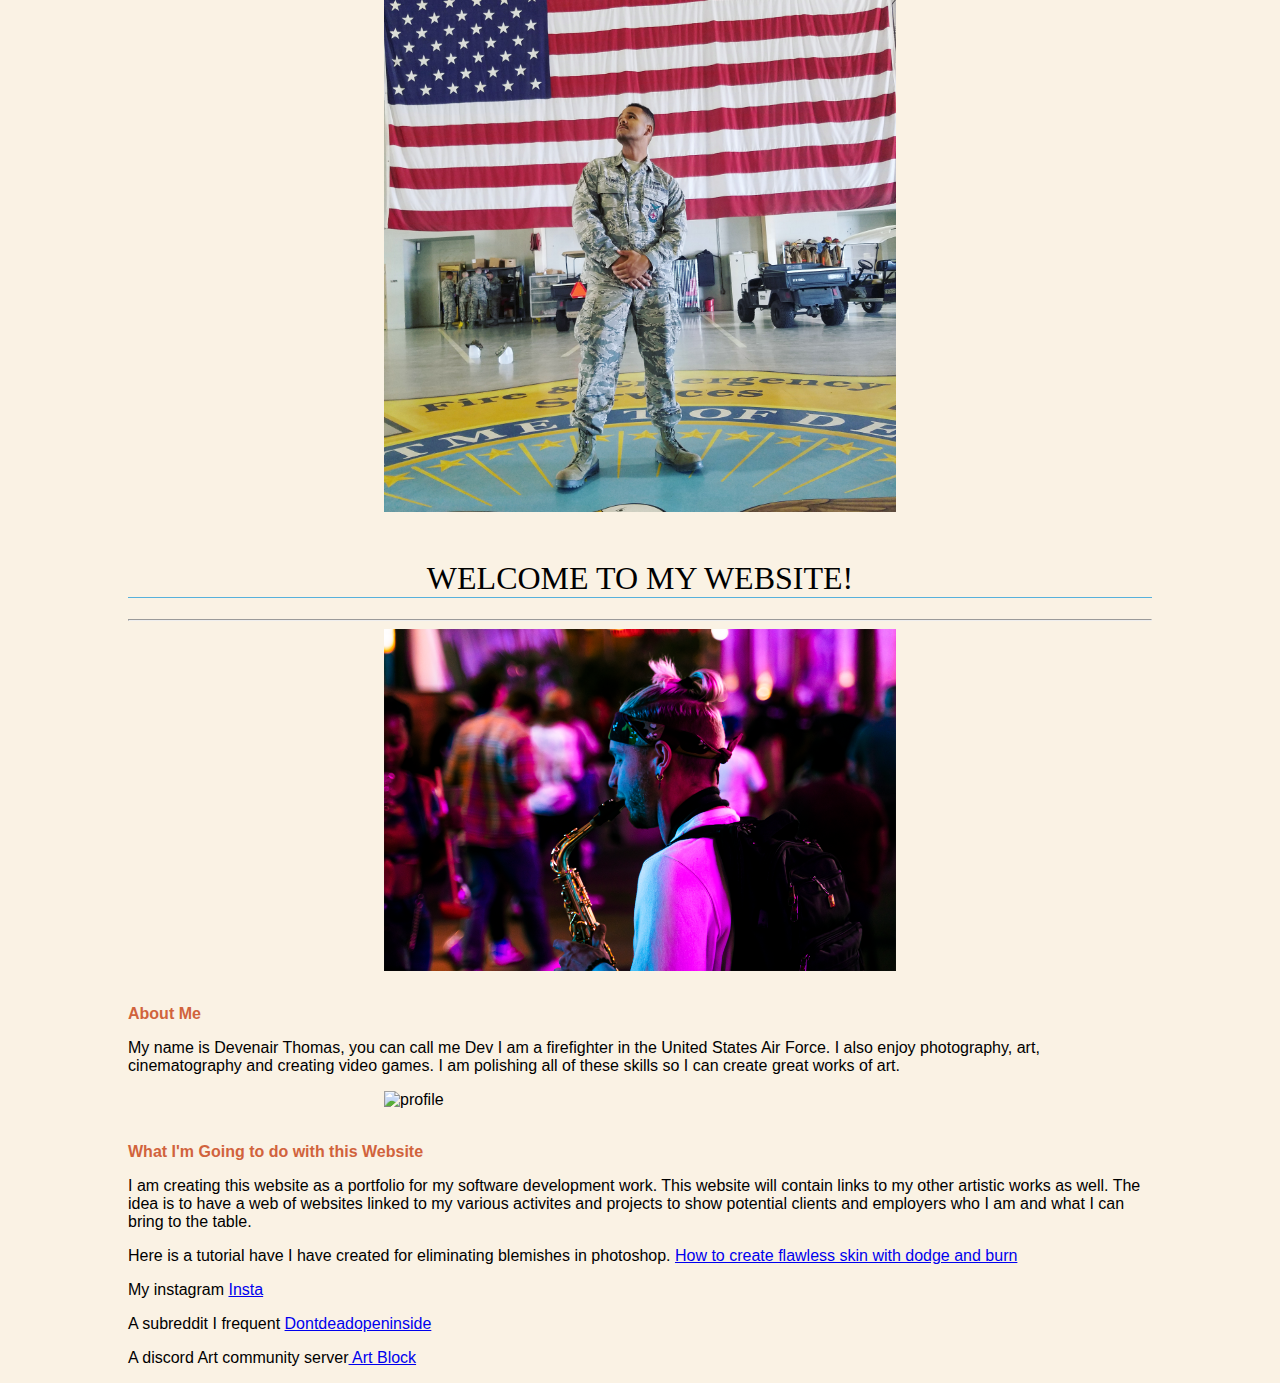
==== index.html @ cd60deda "Add files via upload" ====
<!DOCTYPE html>

<html>


	<!--creating personal website-->
	<head>
		
		<meta charset="utf-8">
		<title>Personal Portfolio</title> <!--Title of Website-->
	</head>
		<!--style of website-->
		<!--creating center and responsive class-->
		<style> 
		.center{
			display: block;
			margin-left: auto;
			margin-right: auto;
			width: 50%;
		}
		.responsive{
			width: 50%;
			height: auto;

		}


		body {  background-color: #faf2e4;  margin: 0 10%;  font-family: sans-serif;  }h1 {  text-align: center;  font-family: serif;  font-weight: normal;  text-transform: uppercase;  border-bottom: 1px solid #57b1dc;  margin-top: 30px;}

		h3 {  color: #d1633c;  font-size: 1em;} </style> 
	
	<img src = "deven.jpg" alt="profile"class="responsive center"><br>
	<h1>Welcome to my Website!</h1> <!--welcome message-->
	<hr>
	<img src = "sax.png" alt="profile"class="responsive center"><br>

	<h3>About Me</h3>
	<p> <!--paragraph 1-->
	My name is Devenair Thomas, you can call me Dev I am a firefighter in the United States Air Force. I also enjoy photography, art, cinematography and creating video games. I am polishing all of these skills so I can create great works of art.
	</p>

	<img src = "rockstack.5.png" alt="profile"class="responsive center"><br>

	<h3>What I'm Going to do with this Website</h3>
	<p> <!--paragraph 2-->
	I am creating this website as a portfolio for my software development work. This website will contain links to my other artistic works as well. The idea is to have a web of websites linked to my various activites and projects to show potential clients and employers who I am and what I can bring to the table.
	</p>
	<p>
		Here is a tutorial have I have created for eliminating blemishes in photoshop.
		<a href="dode and burn/How to create flawless skin with dodge and burn.html">How to create flawless skin with dodge and burn</a>
	</p>

	<!--paragraphs arranged for links-->
	<p> My instagram <a href="https://www.instagram.com/livelongstudios/"> Insta </a></p>

	<p> A subreddit I frequent <a href="https://www.reddit.com/r/dontdeadopeninside/"> Dontdeadopeninside</a></p>

	<p> A discord Art community server<a href="https://disboard.org/server/708036732997730407"> Art Block</a></p>



<html>
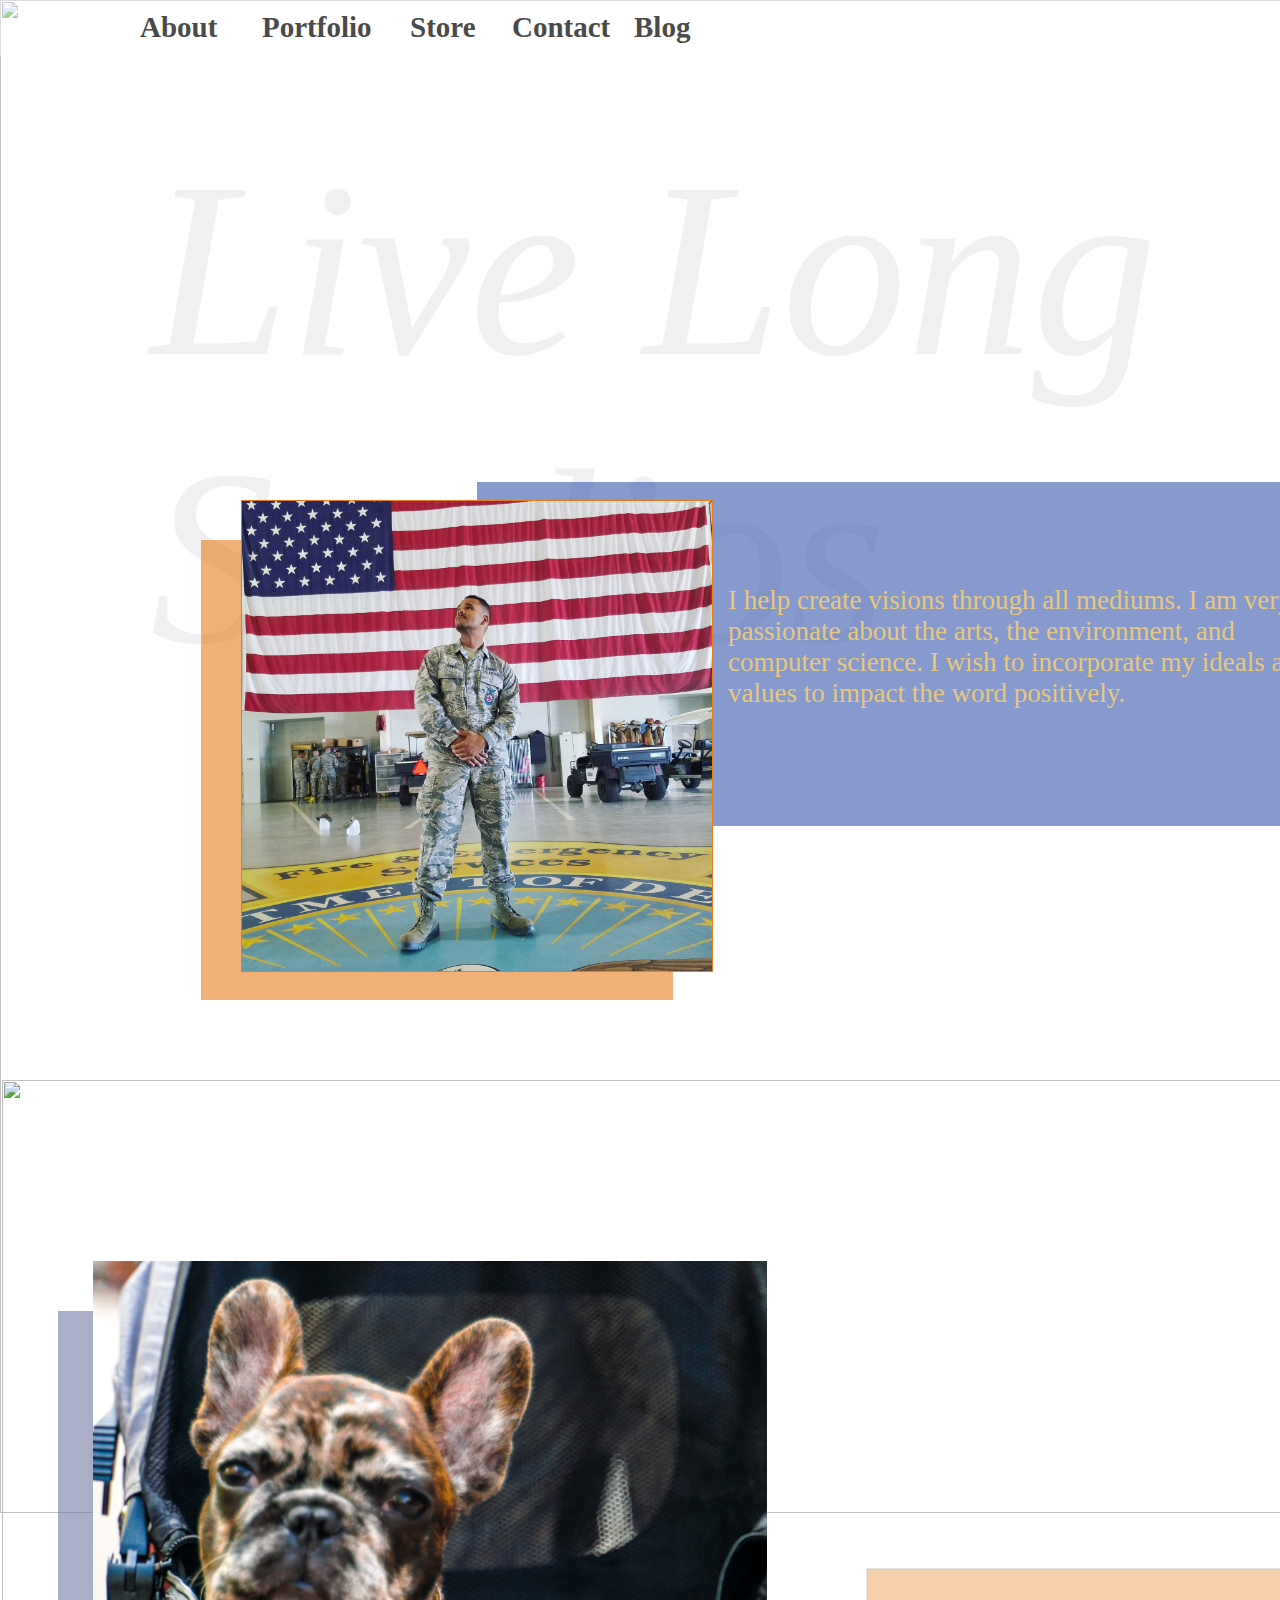
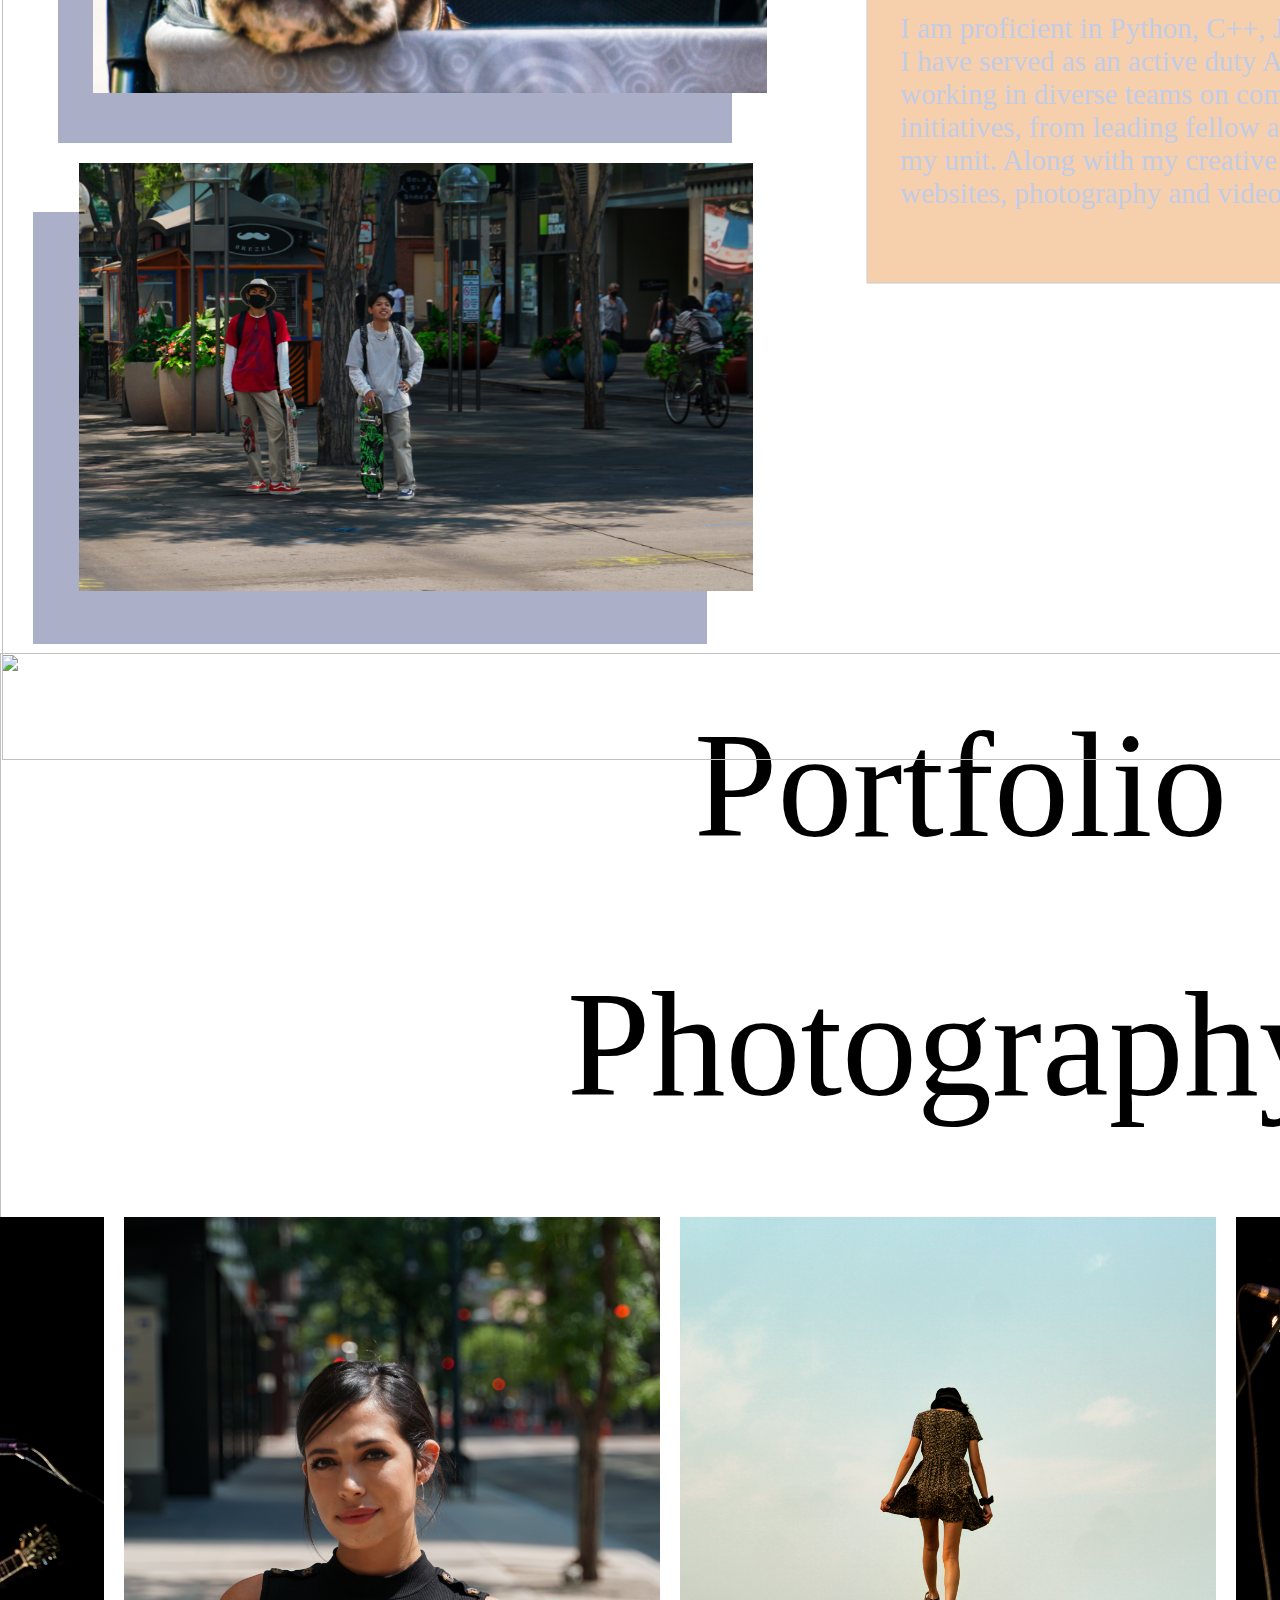
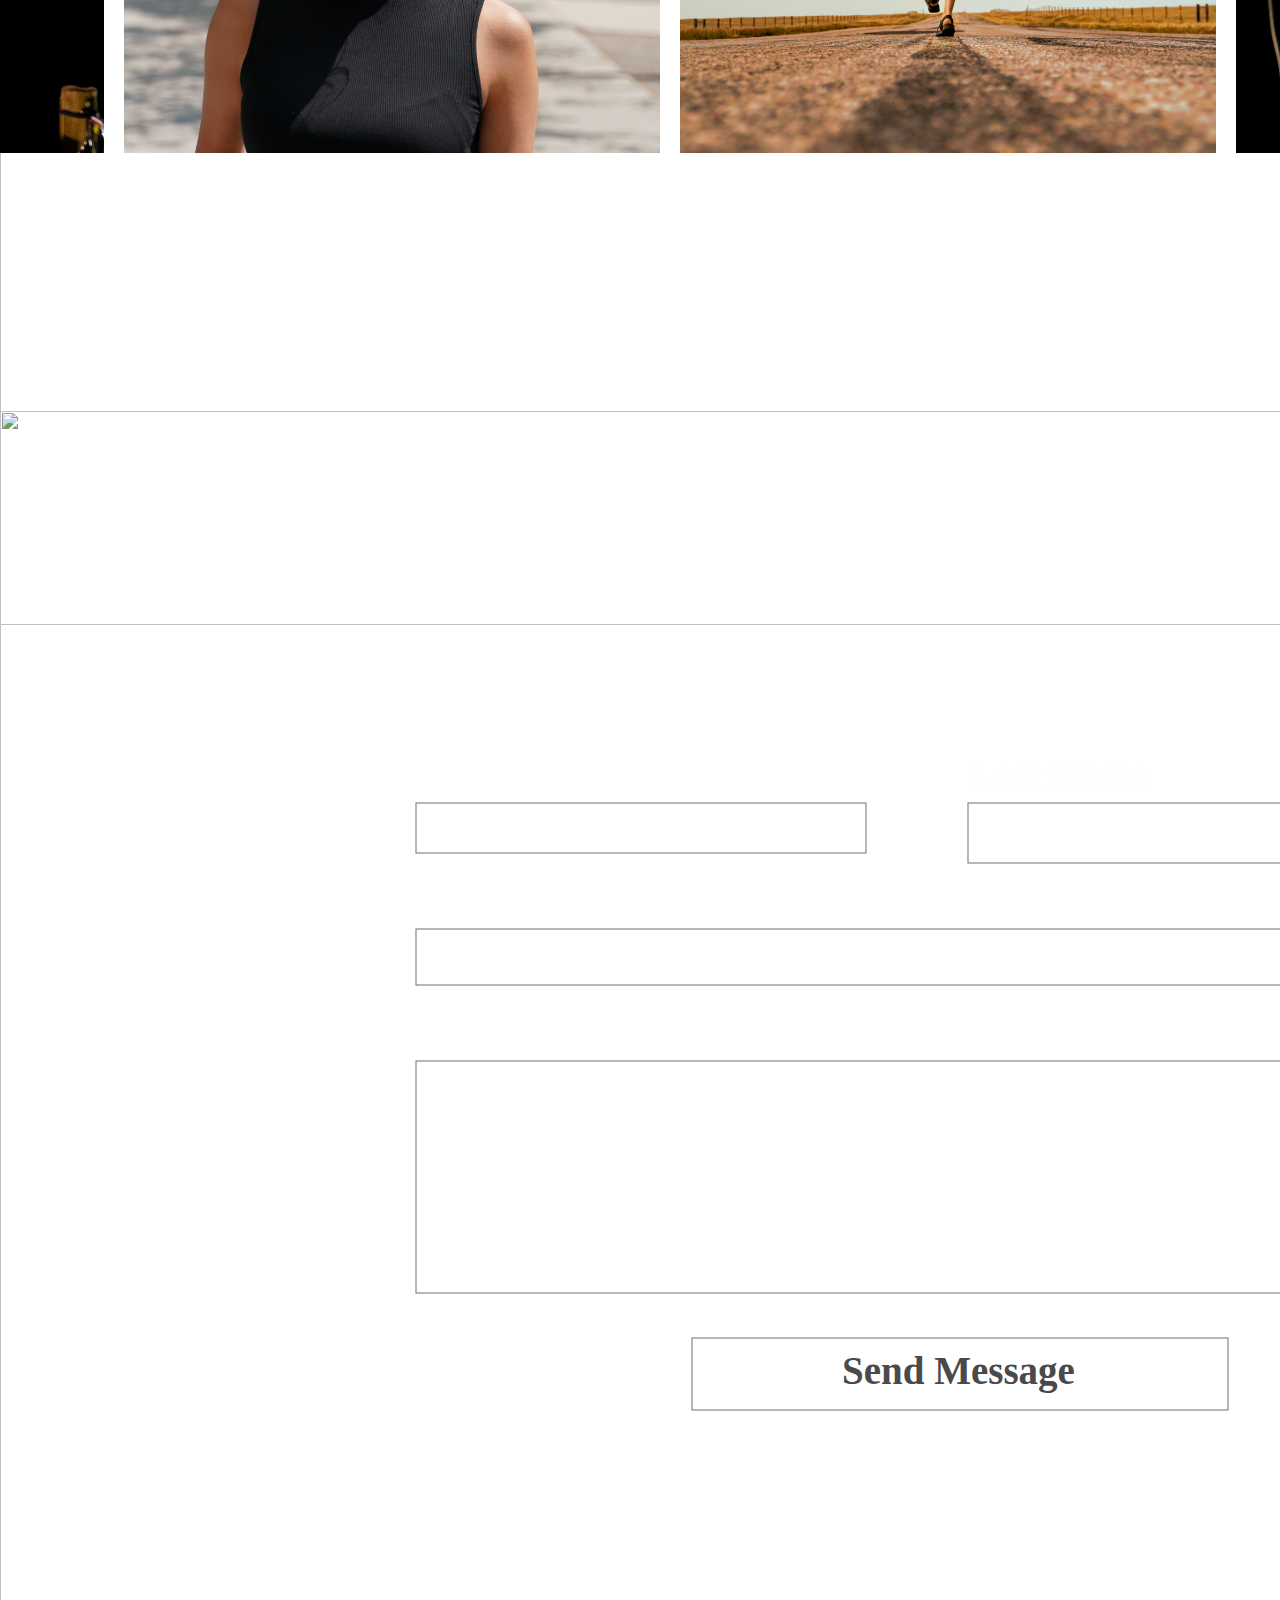
==== commit bab1a498: "Add files via upload" ====
--- a/index.html
+++ b/index.html
@@ -1,62 +1,3839 @@
 <!DOCTYPE html>
-
 <html>
-
-
-	<!--creating personal website-->
-	<head>
+<head>
+<meta charset="utf-8"/>
+<meta http-equiv="X-UA-Compatible" content="IE=edge"/>
+<meta name="viewport" content="width=device-width, initial-scale=1.0">
+<title>HomePage</title>
+<style id="applicationStylesheet" type="text/css">
+	.mediaViewInfo {
+		--web-view-name: HomePage;
+		--web-view-id: HomePage;
+		--web-scale-on-resize: true;
+		--web-enable-deep-linking: true;
+	}
+	:root {
+		--web-view-ids: HomePage;
+	}
+	* {
+		margin: 0;
+		padding: 0;
+		box-sizing: border-box;
+		border: none;
+	}
+	textarea {
+  		resize: none;
+	}
+	#HomePage {
+		position: absolute;
+		width: 1896px;
+		height: 4891px;
+		background-color: rgba(255,255,255,1);
+		overflow: hidden;
+		--web-view-name: HomePage;
+		--web-view-id: HomePage;
+		--web-scale-on-resize: true;
+		--web-enable-deep-linking: true;
+	}
+	@keyframes fadein {
+	
+		0% {
+			opacity: 0;
+		}
+		100% {
+			opacity: 1;
+		}
+	
+	}
+	#Landing_Screen {
+		position: absolute;
+		width: 2270px;
+		height: 1513px;
+		left: 0px;
+		top: 0px;
+		overflow: visible;
+	}
+	#mannipeacesign {
+		position: absolute;
+		width: 2270px;
+		height: 1513px;
+		left: 0px;
+		top: 0px;
+		overflow: visible;
+	}
+	#Live_Long_Studios {
+		left: 150px;
+		top: 126px;
+		position: absolute;
+		overflow: visible;
+		width: 1621px;
+		height: 340px;
+		text-align: left;
+		font-family: Alegreya;
+		font-style: italic;
+		font-weight: normal;
+		font-size: 250px;
+		color: rgba(241,241,241,1);
+	}
+	#Introduction_background {
+		opacity: 0.61;
+		fill: rgba(57,90,174,1);
+	}
+	.Introduction_background {
+		position: absolute;
+		overflow: visible;
+		width: 969px;
+		height: 344px;
+		left: 477px;
+		top: 482px;
+	}
+	#orange_profile_pic_background {
+		opacity: 0.6;
+		fill: rgba(232,124,27,1);
+	}
+	.orange_profile_pic_background {
+		position: absolute;
+		overflow: visible;
+		width: 472px;
+		height: 460px;
+		left: 201px;
+		top: 540px;
+	}
+	#I_help_create_visions_through_ {
+		left: 728px;
+		top: 585px;
+		position: absolute;
+		overflow: visible;
+		width: 693px;
+		white-space: nowrap;
+		text-align: left;
+		font-family: Roboto Slab;
+		font-style: normal;
+		font-weight: normal;
+		font-size: 27px;
+		color: rgba(232,200,126,1);
+	}
+	#Profile_pic {
+		position: absolute;
+		width: 472px;
+		height: 472px;
+		left: 241px;
+		top: 500px;
+		overflow: visible;
+	}
+	#Portfolio_Photography {
+		position: absolute;
+		width: 2378px;
+		height: 1572px;
+		left: -20px;
+		top: 2253px;
+		overflow: visible;
+	}
+	#rockstack {
+		position: absolute;
+		width: 2358px;
+		height: 1572px;
+		left: 20px;
+		top: 0px;
+		overflow: visible;
+	}
+	#Scroll_Group_5 {
+		mix-blend-mode: normal;
+		position: absolute;
+		width: 1940px;
+		height: 536px;
+		left: 0px;
+		top: 564px;
+		overflow: hidden;
+	}
+	#Component_1__2 {
+		position: absolute;
+		width: 1940px;
+		height: 536px;
+		left: 0px;
+		top: 0px;
+		overflow: visible;
+		padding: 0px 0px 0px 20px;
+	}
+	#Scroll_Group_4 {
+		mix-blend-mode: normal;
+		position: absolute;
+		width: 1920px;
+		height: 536px;
+		left: 20px;
+		top: 0px;
+		overflow: hidden;
+	}
+	#Repeat_Grid_2 {
+		position: absolute;
+		width: 3891px;
+		height: 536px;
+		left: -988px;
+		top: 0px;
+		overflow: hidden;
+	}
+	#Group_1 {
+		position: absolute;
+		width: 3896px;
+		height: 536px;
+		left: 0px;
+		top: 0px;
+		overflow: visible;
+	}
+	#Repeat_Grid_1 {
+		position: absolute;
+		width: 3896px;
+		height: 536px;
+		left: 0px;
+		top: 0px;
+		overflow: hidden;
+	}
+	#Group {
+		position: absolute;
+		width: 536px;
+		height: 536px;
+		left: 0px;
+		top: 0px;
+		overflow: visible;
+	}
+	#dogincarrige {
+		position: absolute;
+		width: 536px;
+		height: 536px;
+		left: 0px;
+		top: 0px;
+		overflow: visible;
+	}
+	#Group_ {
+		position: absolute;
+		width: 536px;
+		height: 536px;
+		left: 556px;
+		top: 0px;
+		overflow: visible;
+	}
+	#lovestallion4212 {
+		position: absolute;
+		width: 536px;
+		height: 536px;
+		left: 0px;
+		top: 0px;
+		overflow: visible;
+	}
+	#Group_ba {
+		position: absolute;
+		width: 536px;
+		height: 536px;
+		left: 1112px;
+		top: 0px;
+		overflow: visible;
+	}
+	#DSC00803 {
+		position: absolute;
+		width: 536px;
+		height: 536px;
+		left: 0px;
+		top: 0px;
+		overflow: visible;
+	}
+	#Group_bb {
+		position: absolute;
+		width: 536px;
+		height: 536px;
+		left: 1668px;
+		top: 0px;
+		overflow: visible;
+	}
+	#manniwalking {
+		position: absolute;
+		width: 536px;
+		height: 536px;
+		left: 0px;
+		top: 0px;
+		overflow: visible;
+	}
+	#Group_bc {
+		position: absolute;
+		width: 536px;
+		height: 536px;
+		left: 2224px;
+		top: 0px;
+		overflow: visible;
+	}
+	#lovestallion3964 {
+		position: absolute;
+		width: 536px;
+		height: 536px;
+		left: 0px;
+		top: 0px;
+		overflow: visible;
+	}
+	#Group_bd {
+		position: absolute;
+		width: 536px;
+		height: 536px;
+		left: 2780px;
+		top: 0px;
+		overflow: visible;
+	}
+	#n_7272020UPLOAD {
+		position: absolute;
+		width: 536px;
+		height: 536px;
+		left: 0px;
+		top: 0px;
+		overflow: visible;
+	}
+	#Group_be {
+		position: absolute;
+		width: 536px;
+		height: 536px;
+		left: 3336px;
+		top: 0px;
+		overflow: visible;
+	}
+	#piano_painting_3 {
+		position: absolute;
+		width: 536px;
+		height: 536px;
+		left: 0px;
+		top: 0px;
+		overflow: visible;
+	}
+	#Group_bf {
+		position: absolute;
+		width: 536px;
+		height: 536px;
+		left: 3892px;
+		top: 0px;
+		overflow: visible;
+	}
+	#n_7272020UPLOAD_bg {
+		position: absolute;
+		width: 536px;
+		height: 536px;
+		left: 0px;
+		top: 0px;
+		overflow: visible;
+	}
+	#Portfolio {
+		left: 714px;
+		top: 46px;
+		position: absolute;
+		overflow: visible;
+		width: 534px;
+		white-space: nowrap;
+		text-align: left;
+		font-family: Alegreya;
+		font-style: normal;
+		font-weight: normal;
+		font-size: 150px;
+		color: rgba(0,0,0,1);
+	}
+	#Photography {
+		left: 587px;
+		top: 305px;
+		position: absolute;
+		overflow: visible;
+		width: 788px;
+		white-space: nowrap;
+		text-align: left;
+		font-family: Alegreya;
+		font-style: normal;
+		font-weight: normal;
+		font-size: 150px;
+		color: rgba(0,0,0,1);
+	}
+	#Contact_page {
+		position: absolute;
+		width: 1920px;
+		height: 1280px;
+		left: 0px;
+		top: 3611px;
+		overflow: visible;
+	}
+	#giraffe1 {
+		position: absolute;
+		width: 1920px;
+		height: 1280px;
+		left: 0px;
+		top: 0px;
+		overflow: visible;
+	}
+	#First_Name {
+		left: 416px;
+		top: 340px;
+		position: absolute;
+		overflow: visible;
+		width: 207px;
+		white-space: nowrap;
+		text-align: left;
+		font-family: Roboto Slab;
+		font-style: normal;
+		font-weight: bold;
+		font-size: 39px;
+		color: rgba(255,255,255,1);
+	}
+	#Last_Name {
+		left: 968px;
+		top: 340px;
+		position: absolute;
+		overflow: visible;
+		width: 198px;
+		white-space: nowrap;
+		text-align: left;
+		font-family: Roboto Slab;
+		font-style: normal;
+		font-weight: bold;
+		font-size: 39px;
+		color: rgba(255,254,254,1);
+	}
+	#Email_Address {
+		left: 416px;
+		top: 466px;
+		position: absolute;
+		overflow: visible;
+		width: 269px;
+		white-space: nowrap;
+		text-align: left;
+		font-family: Roboto Slab;
+		font-style: normal;
+		font-weight: bold;
+		font-size: 39px;
+		color: rgba(255,255,255,1);
+	}
+	#Message {
+		left: 416px;
+		top: 598px;
+		position: absolute;
+		overflow: visible;
+		width: 163px;
+		white-space: nowrap;
+		text-align: left;
+		font-family: Roboto Slab;
+		font-style: normal;
+		font-weight: bold;
+		font-size: 39px;
+		color: rgba(255,255,255,1);
+	}
+	#Rectangle_28 {
+		fill: rgba(255,255,255,1);
+		stroke: rgba(112,112,112,1);
+		stroke-width: 1px;
+		stroke-linejoin: miter;
+		stroke-linecap: butt;
+		stroke-miterlimit: 4;
+		shape-rendering: auto;
+	}
+	.Rectangle_28 {
+		position: absolute;
+		overflow: visible;
+		width: 450px;
+		height: 50px;
+		left: 416px;
+		top: 392px;
+	}
+	#Rectangle_29 {
+		fill: rgba(255,255,255,1);
+		stroke: rgba(112,112,112,1);
+		stroke-width: 1px;
+		stroke-linejoin: miter;
+		stroke-linecap: butt;
+		stroke-miterlimit: 4;
+		shape-rendering: auto;
+	}
+	.Rectangle_29 {
+		position: absolute;
+		overflow: visible;
+		width: 536px;
+		height: 60px;
+		left: 968px;
+		top: 392px;
+	}
+	#Rectangle_30 {
+		fill: rgba(255,255,255,1);
+		stroke: rgba(112,112,112,1);
+		stroke-width: 1px;
+		stroke-linejoin: miter;
+		stroke-linecap: butt;
+		stroke-miterlimit: 4;
+		shape-rendering: auto;
+	}
+	.Rectangle_30 {
+		position: absolute;
+		overflow: visible;
+		width: 1088px;
+		height: 56px;
+		left: 416px;
+		top: 518px;
+	}
+	#Rectangle_31 {
+		fill: rgba(255,255,255,1);
+		stroke: rgba(112,112,112,1);
+		stroke-width: 1px;
+		stroke-linejoin: miter;
+		stroke-linecap: butt;
+		stroke-miterlimit: 4;
+		shape-rendering: auto;
+	}
+	.Rectangle_31 {
+		position: absolute;
+		overflow: visible;
+		width: 1088px;
+		height: 232px;
+		left: 416px;
+		top: 650px;
+	}
+	#Rectangle_32 {
+		fill: rgba(255,255,255,1);
+		stroke: rgba(112,112,112,1);
+		stroke-width: 1px;
+		stroke-linejoin: miter;
+		stroke-linecap: butt;
+		stroke-miterlimit: 4;
+		shape-rendering: auto;
+	}
+	.Rectangle_32 {
+		position: absolute;
+		overflow: visible;
+		width: 536px;
+		height: 72px;
+		left: 692px;
+		top: 927px;
+	}
+	#Send_Message {
+		left: 842px;
+		top: 937px;
+		position: absolute;
+		overflow: visible;
+		width: 265px;
+		white-space: nowrap;
+		text-align: left;
+		font-family: Roboto Slab;
+		font-style: normal;
+		font-weight: bold;
+		font-size: 39px;
+		color: rgba(74,74,74,1);
+	}
+	#Contact {
+		left: 673px;
+		top: 10px;
+		position: absolute;
+		overflow: visible;
+		width: 485px;
+		--web-animation: fadein 0.3s ease-out;
+		--web-action-type: page;
+		--web-action-target: Blog/Blog.html;
+		white-space: nowrap;
+		text-align: left;
+		font-family: Alegreya;
+		font-style: normal;
+		font-weight: normal;
+		font-size: 150px;
+		color: rgba(255,255,255,1);
+	}
+	#about_me_page {
+		position: absolute;
+		width: 1920px;
+		height: 1280px;
+		left: 2px;
+		top: 1080px;
+		overflow: visible;
+	}
+	#sax5 {
+		position: absolute;
+		width: 1920px;
+		height: 1280px;
+		left: 0px;
+		top: 0px;
+		overflow: visible;
+	}
+	#AboutMe_Background_box {
+		opacity: 0.36;
+		fill: rgba(232,124,27,1);
+		stroke: rgba(112,112,112,1);
+		stroke-width: 1px;
+		stroke-linejoin: miter;
+		stroke-linecap: butt;
+		stroke-miterlimit: 4;
+		shape-rendering: auto;
+	}
+	.AboutMe_Background_box {
+		position: absolute;
+		overflow: visible;
+		width: 962px;
+		height: 314px;
+		left: 865px;
+		top: 489px;
+	}
+	#dogincarrige_background {
+		opacity: 0.6;
+		fill: rgba(114,121,162,1);
+	}
+	.dogincarrige_background {
+		overflow: visible;
+		position: absolute;
+		width: 674px;
+		height: 432px;
+		left: 56px;
+		top: 231px;
+		transform: matrix(1,0,0,1,0,0);
+	}
+	#dogincarrige_b {
+		position: absolute;
+		width: 674px;
+		height: 432px;
+		left: 91px;
+		top: 181px;
+		overflow: visible;
+	}
+	#skateboard_background {
+		opacity: 0.6;
+		fill: rgba(115,122,164,1);
+	}
+	.skateboard_background {
+		overflow: visible;
+		position: absolute;
+		width: 674px;
+		height: 432px;
+		left: 31px;
+		top: 732px;
+		transform: matrix(1,0,0,1,0,0);
+	}
+	#FINALSKATEBOARDERDUDESCROP {
+		position: absolute;
+		width: 674px;
+		height: 428px;
+		left: 77px;
+		top: 683px;
+		overflow: visible;
+	}
+	#I_am_proficient_in_Python_C_Ja {
+		left: 898px;
+		top: 532px;
+		position: absolute;
+		overflow: visible;
+		width: 897px;
+		white-space: nowrap;
+		text-align: left;
+		font-family: Roboto Slab;
+		font-style: normal;
+		font-weight: normal;
+		font-size: 29px;
+		color: rgba(194,204,231,1);
+	}
+	#Link_Icons {
+		position: absolute;
+		width: 236.087px;
+		height: 76px;
+		left: 1641.913px;
+		top: 993px;
+		overflow: visible;
+	}
+	#youtube {
+		position: absolute;
+		width: 76px;
+		height: 76px;
+		left: 81.087px;
+		top: 0px;
+		overflow: visible;
+	}
+	#insta_icon {
+		position: absolute;
+		width: 66.087px;
+		height: 66.185px;
+		left: 0px;
+		top: 4.907px;
+		overflow: visible;
+	}
+	#linkedin {
+		position: absolute;
+		width: 64px;
+		height: 64px;
+		left: 172.087px;
+		top: 6px;
+		overflow: visible;
+	}
+	#Heading_Bar {
+		position: absolute;
+		width: 1920px;
+		height: 56px;
+		left: 0px;
+		top: 0px;
+		overflow: visible;
+	}
+	#Heading_Bar_Rectangle {
+		opacity: 0.45;
+		fill: rgba(255,255,255,1);
+	}
+	.Heading_Bar_Rectangle {
+		position: absolute;
+		overflow: visible;
+		width: 1920px;
+		height: 56px;
+		left: 0px;
+		top: 0px;
+	}
+	#Portfolio_ca {
+		left: 262px;
+		top: 11px;
+		position: absolute;
+		overflow: visible;
+		width: 123px;
+		height: 38px;
+		text-align: left;
+		font-family: Roboto Slab;
+		font-style: normal;
+		font-weight: bold;
+		font-size: 29px;
+		color: rgba(74,74,74,1);
+	}
+	#Contact_ {
+		left: 512px;
+		top: 11px;
+		position: absolute;
+		overflow: hidden;
+		width: 123px;
+		height: 38px;
+		text-align: left;
+		font-family: Roboto Slab;
+		font-style: normal;
+		font-weight: bold;
+		font-size: 29px;
+		color: rgba(74,74,74,1);
+	}
+	#About {
+		left: 140px;
+		top: 11px;
+		position: absolute;
+		overflow: hidden;
+		width: 123px;
+		height: 34px;
+		text-align: left;
+		font-family: Roboto Slab;
+		font-style: normal;
+		font-weight: bold;
+		font-size: 29px;
+		color: rgba(74,74,74,1);
+	}
+	#Blog__ {
+		left: 634px;
+		top: 11px;
+		position: absolute;
+		overflow: hidden;
+		width: 69px;
+		height: 38px;
+		--web-animation: fadein 0.3s ease-out;
+		--web-action-type: page;
+		--web-action-target: Blog/Blog.html;
+		cursor: pointer;
+		text-align: left;
+		font-family: Roboto Slab;
+		font-style: normal;
+		font-weight: bold;
+		font-size: 29px;
+		color: rgba(74,74,74,1);
+	}
+	#Store {
+		left: 410px;
+		top: 11px;
+		position: absolute;
+		overflow: visible;
+		width: 123px;
+		height: 38px;
+		--web-animation: fadein 0.3s ease-out;
+		--web-action-type: page;
+		--web-action-target: Store/Store.html;
+		cursor: pointer;
+		text-align: left;
+		font-family: Roboto Slab;
+		font-style: normal;
+		font-weight: bold;
+		font-size: 29px;
+		color: rgba(74,74,74,1);
+	}
+</style>
+<script id="applicationScript">
+///////////////////////////////////////
+// INITIALIZATION
+///////////////////////////////////////
+
+/**
+ * Functionality for scaling, showing by media query, and navigation between multiple pages on a single page. 
+ * Code subject to change.
+ **/
+
+if (window.console==null) { window["console"] = { log : function() {} } }; // some browsers do not set console
+
+var Application = function() {
+	// event constants
+	this.prefix = "--web-";
+	this.NAVIGATION_CHANGE = "viewChange";
+	this.VIEW_NOT_FOUND = "viewNotFound";
+	this.VIEW_CHANGE = "viewChange";
+	this.VIEW_CHANGING = "viewChanging";
+	this.STATE_NOT_FOUND = "stateNotFound";
+	this.APPLICATION_COMPLETE = "applicationComplete";
+	this.APPLICATION_RESIZE = "applicationResize";
+	this.SIZE_STATE_NAME = "data-is-view-scaled";
+	this.STATE_NAME = this.prefix + "state";
+
+	this.lastTrigger = null;
+	this.lastView = null;
+	this.lastState = null;
+	this.lastOverlay = null;
+	this.currentView = null;
+	this.currentState = null;
+	this.currentOverlay = null;
+	this.currentQuery = {index: 0, rule: null, mediaText: null, id: null};
+	this.inclusionQuery = "(min-width: 0px)";
+	this.exclusionQuery = "none and (min-width: 99999px)";
+	this.LastModifiedDateLabelName = "LastModifiedDateLabel";
+	this.viewScaleSliderId = "ViewScaleSliderInput";
+	this.pageRefreshedName = "showPageRefreshedNotification";
+	this.application = null;
+	this.applicationStylesheet = null;
+	this.showByMediaQuery = null;
+	this.mediaQueryDictionary = {};
+	this.viewsDictionary = {};
+	this.addedViews = [];
+	this.viewStates = [];
+	this.views = [];
+	this.viewIds = [];
+	this.viewQueries = {};
+	this.overlays = {};
+	this.overlayIds = [];
+	this.numberOfViews = 0;
+	this.verticalPadding = 0;
+	this.horizontalPadding = 0;
+	this.stateName = null;
+	this.viewScale = 1;
+	this.viewLeft = 0;
+	this.viewTop = 0;
+	this.horizontalScrollbarsNeeded = false;
+	this.verticalScrollbarsNeeded = false;
+
+	// view settings
+	this.showUpdateNotification = false;
+	this.showNavigationControls = false;
+	this.scaleViewsToFit = false;
+	this.scaleToFitOnDoubleClick = false;
+	this.actualSizeOnDoubleClick = false;
+	this.scaleViewsOnResize = false;
+	this.navigationOnKeypress = false;
+	this.showViewName = false;
+	this.enableDeepLinking = true;
+	this.refreshPageForChanges = false;
+	this.showRefreshNotifications = true;
+
+	// view controls
+	this.scaleViewSlider = null;
+	this.lastModifiedLabel = null;
+	this.supportsPopState = false; // window.history.pushState!=null;
+	this.initialized = false;
+
+	// refresh properties
+	this.refreshDuration = 250;
+	this.lastModifiedDate = null;
+	this.refreshRequest = null;
+	this.refreshInterval = null;
+	this.refreshContent = null;
+	this.refreshContentSize = null;
+	this.refreshCheckContent = false;
+	this.refreshCheckContentSize = false;
+
+	var self = this;
+
+	self.initialize = function(event) {
+		var view = self.getVisibleView();
+		var views = self.getVisibleViews();
+		if (view==null) view = self.getInitialView();
+		self.collectViews();
+		self.collectOverlays();
+		self.collectMediaQueries();
+
+		for (let index = 0; index < views.length; index++) {
+			var view = views[index];
+			self.setViewOptions(view);
+			self.setViewVariables(view);
+			self.centerView(view);
+		}
+
+		// sometimes the body size is 0 so we call this now and again later
+		if (self.initialized) {
+			window.addEventListener(self.NAVIGATION_CHANGE, self.viewChangeHandler);
+			window.addEventListener("keyup", self.keypressHandler);
+			window.addEventListener("keypress", self.keypressHandler);
+			window.addEventListener("resize", self.resizeHandler);
+			window.document.addEventListener("dblclick", self.doubleClickHandler);
+
+			if (self.supportsPopState) {
+				window.addEventListener('popstate', self.popStateHandler);
+			}
+			else {
+				window.addEventListener('hashchange', self.hashChangeHandler);
+			}
+
+			// we are ready to go
+			window.dispatchEvent(new Event(self.APPLICATION_COMPLETE));
+		}
+
+		if (self.initialized==false) {
+			if (self.enableDeepLinking) {
+				self.syncronizeViewToURL();
+			} 
+	
+			if (self.refreshPageForChanges) {
+				self.setupRefreshForChanges();
+			}
+	
+			self.initialized = true;
+		}
 		
-		<meta charset="utf-8">
-		<title>Personal Portfolio</title> <!--Title of Website-->
-	</head>
-		<!--style of website-->
-		<!--creating center and responsive class-->
-		<style> 
-		.center{
-			display: block;
-			margin-left: auto;
-			margin-right: auto;
-			width: 50%;
-		}
-		.responsive{
-			width: 50%;
-			height: auto;
-
-		}
-
-
-		body {  background-color: #faf2e4;  margin: 0 10%;  font-family: sans-serif;  }h1 {  text-align: center;  font-family: serif;  font-weight: normal;  text-transform: uppercase;  border-bottom: 1px solid #57b1dc;  margin-top: 30px;}
-
-		h3 {  color: #d1633c;  font-size: 1em;} </style> 
+		if (self.scaleViewsToFit) {
+			self.viewScale = self.scaleViewToFit(view);
+			
+			if (self.viewScale<0) {
+				setTimeout(self.scaleViewToFit, 500, view);
+			}
+		}
+		else if (view) {
+			self.viewScale = self.getViewScaleValue(view);
+			self.centerView(view);
+			self.updateSliderValue(self.viewScale);
+		}
+		else {
+			// no view found
+		}
 	
-	<img src = "deven.jpg" alt="profile"class="responsive center"><br>
-	<h1>Welcome to my Website!</h1> <!--welcome message-->
-	<hr>
-	<img src = "sax.png" alt="profile"class="responsive center"><br>
-
-	<h3>About Me</h3>
-	<p> <!--paragraph 1-->
-	My name is Devenair Thomas, you can call me Dev I am a firefighter in the United States Air Force. I also enjoy photography, art, cinematography and creating video games. I am polishing all of these skills so I can create great works of art.
-	</p>
-
-	<img src = "rockstack.5.png" alt="profile"class="responsive center"><br>
-
-	<h3>What I'm Going to do with this Website</h3>
-	<p> <!--paragraph 2-->
-	I am creating this website as a portfolio for my software development work. This website will contain links to my other artistic works as well. The idea is to have a web of websites linked to my various activites and projects to show potential clients and employers who I am and what I can bring to the table.
-	</p>
-	<p>
-		Here is a tutorial have I have created for eliminating blemishes in photoshop.
-		<a href="dode and burn/How to create flawless skin with dodge and burn.html">How to create flawless skin with dodge and burn</a>
-	</p>
-
-	<!--paragraphs arranged for links-->
-	<p> My instagram <a href="https://www.instagram.com/livelongstudios/"> Insta </a></p>
-
-	<p> A subreddit I frequent <a href="https://www.reddit.com/r/dontdeadopeninside/"> Dontdeadopeninside</a></p>
-
-	<p> A discord Art community server<a href="https://disboard.org/server/708036732997730407"> Art Block</a></p>
-
-
-
-<html>+		if (self.showUpdateNotification) {
+			self.showNotification();
+		}
+
+		//"addEventListener" in window ? null : window.addEventListener = window.attachEvent;
+		//"addEventListener" in document ? null : document.addEventListener = document.attachEvent;
+	}
+
+
+	///////////////////////////////////////
+	// AUTO REFRESH 
+	///////////////////////////////////////
+
+	self.setupRefreshForChanges = function() {
+		self.refreshRequest = new XMLHttpRequest();
+
+		if (!self.refreshRequest) {
+			return false;
+		}
+
+		// get document start values immediately
+		self.requestRefreshUpdate();
+	}
+
+	/**
+	 * Attempt to check the last modified date by the headers 
+	 * or the last modified property from the byte array (experimental)
+	 **/
+	self.requestRefreshUpdate = function() {
+		var url = document.location.href;
+		var protocol = window.location.protocol;
+		var method;
+		
+		try {
+
+			if (self.refreshCheckContentSize) {
+				self.refreshRequest.open('HEAD', url, true);
+			}
+			else if (self.refreshCheckContent) {
+				self.refreshContent = document.documentElement.outerHTML;
+				self.refreshRequest.open('GET', url, true);
+				self.refreshRequest.responseType = "text";
+			}
+			else {
+
+				// get page last modified date for the first call to compare to later
+				if (self.lastModifiedDate==null) {
+
+					// File system does not send headers in FF so get blob if possible
+					if (protocol=="file:") {
+						self.refreshRequest.open("GET", url, true);
+						self.refreshRequest.responseType = "blob";
+					}
+					else {
+						self.refreshRequest.open("HEAD", url, true);
+						self.refreshRequest.responseType = "blob";
+					}
+
+					self.refreshRequest.onload = self.refreshOnLoadOnceHandler;
+
+					// In some browsers (Chrome & Safari) this error occurs at send: 
+					// 
+					// Chrome - Access to XMLHttpRequest at 'file:///index.html' from origin 'null' 
+					// has been blocked by CORS policy: 
+					// Cross origin requests are only supported for protocol schemes: 
+					// http, data, chrome, chrome-extension, https.
+					// 
+					// Safari - XMLHttpRequest cannot load file:///Users/user/Public/index.html. Cross origin requests are only supported for HTTP.
+					// 
+					// Solution is to run a local server, set local permissions or test in another browser
+					self.refreshRequest.send(null);
+
+					// In MS browsers the following behavior occurs possibly due to an AJAX call to check last modified date: 
+					// 
+					// DOM7011: The code on this page disabled back and forward caching.
+
+					// In Brave (Chrome) error when on the server
+					// index.js:221 HEAD https://www.example.com/ net::ERR_INSUFFICIENT_RESOURCES
+					// self.refreshRequest.send(null);
+
+				}
+				else {
+					self.refreshRequest = new XMLHttpRequest();
+					self.refreshRequest.onreadystatechange = self.refreshHandler;
+					self.refreshRequest.ontimeout = function() {
+						self.log("Couldn't find page to check for updates");
+					}
+					
+					var method;
+					if (protocol=="file:") {
+						method = "GET";
+					}
+					else {
+						method = "HEAD";
+					}
+
+					//refreshRequest.open('HEAD', url, true);
+					self.refreshRequest.open(method, url, true);
+					self.refreshRequest.responseType = "blob";
+					self.refreshRequest.send(null);
+				}
+			}
+		}
+		catch (error) {
+			self.log("Refresh failed for the following reason:")
+			self.log(error);
+		}
+	}
+
+	self.refreshHandler = function() {
+		var contentSize;
+
+		try {
+
+			if (self.refreshRequest.readyState === XMLHttpRequest.DONE) {
+				
+				if (self.refreshRequest.status === 2 || 
+					self.refreshRequest.status === 200) {
+					var pageChanged = false;
+
+					self.updateLastModifiedLabel();
+
+					if (self.refreshCheckContentSize) {
+						var lastModifiedHeader = self.refreshRequest.getResponseHeader("Last-Modified");
+						contentSize = self.refreshRequest.getResponseHeader("Content-Length");
+						//lastModifiedDate = refreshRequest.getResponseHeader("Last-Modified");
+						var headers = self.refreshRequest.getAllResponseHeaders();
+						var hasContentHeader = headers.indexOf("Content-Length")!=-1;
+						
+						if (hasContentHeader) {
+							contentSize = self.refreshRequest.getResponseHeader("Content-Length");
+
+							// size has not been set yet
+							if (self.refreshContentSize==null) {
+								self.refreshContentSize = contentSize;
+								// exit and let interval call this method again
+								return;
+							}
+
+							if (contentSize!=self.refreshContentSize) {
+								pageChanged = true;
+							}
+						}
+					}
+					else if (self.refreshCheckContent) {
+
+						if (self.refreshRequest.responseText!=self.refreshContent) {
+							pageChanged = true;
+						}
+					}
+					else {
+						lastModifiedHeader = self.getLastModified(self.refreshRequest);
+
+						if (self.lastModifiedDate!=lastModifiedHeader) {
+							self.log("lastModifiedDate:" + self.lastModifiedDate + ",lastModifiedHeader:" +lastModifiedHeader);
+							pageChanged = true;
+						}
+
+					}
+
+					
+					if (pageChanged) {
+						clearInterval(self.refreshInterval);
+						self.refreshUpdatedPage();
+						return;
+					}
+
+				}
+				else {
+					self.log('There was a problem with the request.');
+				}
+
+			}
+		}
+		catch( error ) {
+			//console.log('Caught Exception: ' + error);
+		}
+	}
+
+	self.refreshOnLoadOnceHandler = function(event) {
+
+		// get the last modified date
+		if (self.refreshRequest.response) {
+			self.lastModifiedDate = self.getLastModified(self.refreshRequest);
+
+			if (self.lastModifiedDate!=null) {
+
+				if (self.refreshInterval==null) {
+					self.refreshInterval = setInterval(self.requestRefreshUpdate, self.refreshDuration);
+				}
+			}
+			else {
+				self.log("Could not get last modified date from the server");
+			}
+		}
+	}
+
+	self.refreshUpdatedPage = function() {
+		if (self.showRefreshNotifications) {
+			var date = new Date().setTime((new Date().getTime()+10000));
+			document.cookie = encodeURIComponent(self.pageRefreshedName) + "=true" + "; max-age=6000;" + " path=/";
+		}
+
+		document.location.reload(true);
+	}
+
+	self.showNotification = function(duration) {
+		var notificationID = self.pageRefreshedName+"ID";
+		var notification = document.getElementById(notificationID);
+		if (duration==null) duration = 4000;
+
+		if (notification!=null) {return;}
+
+		notification = document.createElement("div");
+		notification.id = notificationID;
+		notification.textContent = "PAGE UPDATED";
+		var styleRule = ""
+		styleRule = "position: fixed; padding: 7px 16px 6px 16px; font-family: Arial, sans-serif; font-size: 10px; font-weight: bold; left: 50%;";
+		styleRule += "top: 20px; background-color: rgba(0,0,0,.5); border-radius: 12px; color:rgb(235, 235, 235); transition: all 2s linear;";
+		styleRule += "transform: translateX(-50%); letter-spacing: .5px; filter: drop-shadow(2px 2px 6px rgba(0, 0, 0, .1)); cursor: pointer";
+		notification.setAttribute("style", styleRule);
+
+		notification.className = "PageRefreshedClass";
+		notification.addEventListener("click", function() {
+			notification.parentNode.removeChild(notification);
+		});
+		
+		document.body.appendChild(notification);
+
+		setTimeout(function() {
+			notification.style.opacity = "0";
+			notification.style.filter = "drop-shadow( 0px 0px 0px rgba(0,0,0, .5))";
+			setTimeout(function() {
+				try {
+					notification.parentNode.removeChild(notification);
+				} catch(error) {}
+			}, duration)
+		}, duration);
+
+		document.cookie = encodeURIComponent(self.pageRefreshedName) + "=; max-age=1; path=/";
+	}
+
+	/**
+	 * Get the last modified date from the header 
+	 * or file object after request has been received
+	 **/
+	self.getLastModified = function(request) {
+		var date;
+
+		// file protocol - FILE object with last modified property
+		if (request.response && request.response.lastModified) {
+			date = request.response.lastModified;
+		}
+		
+		// http protocol - check headers
+		if (date==null) {
+			date = request.getResponseHeader("Last-Modified");
+		}
+
+		return date;
+	}
+
+	self.updateLastModifiedLabel = function() {
+		var labelValue = "";
+		
+		if (self.lastModifiedLabel==null) {
+			self.lastModifiedLabel = document.getElementById("LastModifiedLabel");
+		}
+
+		if (self.lastModifiedLabel) {
+			var seconds = parseInt(((new Date().getTime() - Date.parse(document.lastModified)) / 1000 / 60) * 100 + "");
+			var minutes = 0;
+			var hours = 0;
+
+			if (seconds < 60) {
+				seconds = Math.floor(seconds/10)*10;
+				labelValue = seconds + " seconds";
+			}
+			else {
+				minutes = parseInt((seconds/60) + "");
+
+				if (minutes>60) {
+					hours = parseInt((seconds/60/60) +"");
+					labelValue += hours==1 ? " hour" : " hours";
+				}
+				else {
+					labelValue = minutes+"";
+					labelValue += minutes==1 ? " minute" : " minutes";
+				}
+			}
+			
+			if (seconds<10) {
+				labelValue = "Updated now";
+			}
+			else {
+				labelValue = "Updated " + labelValue + " ago";
+			}
+
+			if (self.lastModifiedLabel.firstElementChild) {
+				self.lastModifiedLabel.firstElementChild.textContent = labelValue;
+
+			}
+			else if ("textContent" in self.lastModifiedLabel) {
+				self.lastModifiedLabel.textContent = labelValue;
+			}
+		}
+	}
+
+	self.getShortString = function(string, length) {
+		if (length==null) length = 30;
+		string = string!=null ? string.substr(0, length).replace(/\n/g, "") : "[String is null]";
+		return string;
+	}
+
+	self.getShortNumber = function(value, places) {
+		if (places==null || places<1) places = 4;
+		value = Math.round(value * Math.pow(10,places)) / Math.pow(10, places);
+		return value;
+	}
+
+	///////////////////////////////////////
+	// NAVIGATION CONTROLS
+	///////////////////////////////////////
+
+	self.updateViewLabel = function() {
+		var viewNavigationLabel = document.getElementById("ViewNavigationLabel");
+		var view = self.getVisibleView();
+		var viewIndex = view ? self.getViewIndex(view) : -1;
+		var viewName = view ? self.getViewPreferenceValue(view, self.prefix + "view-name") : null;
+		var viewId = view ? view.id : null;
+
+		if (viewNavigationLabel && view) {
+			if (viewName && viewName.indexOf('"')!=-1) {
+				viewName = viewName.replace(/"/g, "");
+			}
+
+			if (self.showViewName) {
+				viewNavigationLabel.textContent = viewName;
+				self.setTooltip(viewNavigationLabel, viewIndex + 1 + " of " + self.numberOfViews);
+			}
+			else {
+				viewNavigationLabel.textContent = viewIndex + 1 + " of " + self.numberOfViews;
+				self.setTooltip(viewNavigationLabel, viewName);
+			}
+
+		}
+	}
+
+	self.updateURL = function(view) {
+		view = view == null ? self.getVisibleView() : view;
+		var viewId = view ? view.id : null
+		var viewFragment = view ? "#"+ viewId : null;
+
+		if (viewId && self.viewIds.length>1 && self.enableDeepLinking) {
+
+			if (self.supportsPopState==false) {
+				self.setFragment(viewId);
+			}
+			else {
+				if (viewFragment!=window.location.hash) {
+
+					if (window.location.hash==null) {
+						window.history.replaceState({name:viewId}, null, viewFragment);
+					}
+					else {
+						window.history.pushState({name:viewId}, null, viewFragment);
+					}
+				}
+			}
+		}
+	}
+
+	self.updateURLState = function(view, stateName) {
+		stateName = view && (stateName=="" || stateName==null) ? self.getStateNameByViewId(view.id) : stateName;
+
+		if (self.supportsPopState==false) {
+			self.setFragment(stateName);
+		}
+		else {
+			if (stateName!=window.location.hash) {
+
+				if (window.location.hash==null) {
+					window.history.replaceState({name:view.viewId}, null, stateName);
+				}
+				else {
+					window.history.pushState({name:view.viewId}, null, stateName);
+				}
+			}
+		}
+	}
+
+	self.setFragment = function(value) {
+		window.location.hash = "#" + value;
+	}
+
+	self.setTooltip = function(element, value) {
+		// setting the tooltip in edge causes a page crash on hover
+		if (/Edge/.test(navigator.userAgent)) { return; }
+
+		if ("title" in element) {
+			element.title = value;
+		}
+	}
+
+	self.getStylesheetRules = function(styleSheet) {
+		try {
+			if (styleSheet) return styleSheet.cssRules || styleSheet.rules;
+	
+			return document.styleSheets[0]["cssRules"] || document.styleSheets[0]["rules"];
+		}
+		catch (error) {
+			// ERRORS:
+			// SecurityError: The operation is insecure.
+			// Errors happen when script loads before stylesheet or loading an external css locally
+
+			// InvalidAccessError: A parameter or an operation is not supported by the underlying object
+			// Place script after stylesheet
+
+			console.log(error);
+			if (error.toString().indexOf("The operation is insecure")!=-1) {
+				console.log("Load the stylesheet before the script or load the stylesheet inline until it can be loaded on a server")
+			}
+			return [];
+		}
+	}
+
+	/**
+	 * If single page application hide all of the views. 
+	 * @param {Number} selectedIndex if provided shows the view at index provided
+	 **/
+	self.hideViews = function(selectedIndex, animation) {
+		var rules = self.getStylesheetRules();
+		var queryIndex = 0;
+		var numberOfRules = rules!=null ? rules.length : 0;
+
+		// loop through rules and hide media queries except selected
+		for (var i=0;i<numberOfRules;i++) {
+			var rule = rules[i];
+			var cssText = rule && rule.cssText;
+
+			if (rule.media!=null && cssText.match("--web-view-name:")) {
+
+				if (queryIndex==selectedIndex) {
+					self.currentQuery.mediaText = rule.conditionText;
+					self.currentQuery.index = selectedIndex;
+					self.currentQuery.rule = rule;
+					self.enableMediaQuery(rule);
+				}
+				else {
+					if (animation) {
+						self.fadeOut(rule)
+					}
+					else {
+						self.disableMediaQuery(rule);
+					}
+				}
+				
+				queryIndex++;
+			}
+		}
+
+		self.numberOfViews = queryIndex;
+		self.updateViewLabel();
+		self.updateURL();
+
+		self.dispatchViewChange();
+
+		var view = self.getVisibleView();
+		var viewIndex = view ? self.getViewIndex(view) : -1;
+
+		return viewIndex==selectedIndex ? view : null;
+	}
+
+	/**
+	 * If single page application hide all of the views. 
+	 * @param {HTMLElement} selectedView if provided shows the view passed in
+	 **/
+	 self.hideAllViews = function(selectedView, animation) {
+		var views = self.views;
+		var queryIndex = 0;
+		var numberOfViews = views!=null ? views.length : 0;
+
+		// loop through rules and hide media queries except selected
+		for (var i=0;i<numberOfViews;i++) {
+			var viewData = views[i];
+			var view = viewData && viewData.view;
+			var mediaRule = viewData && viewData.mediaRule;
+			
+			if (view==selectedView) {
+				self.currentQuery.mediaText = mediaRule.conditionText;
+				self.currentQuery.index = queryIndex;
+				self.currentQuery.rule = mediaRule;
+				self.enableMediaQuery(mediaRule);
+			}
+			else {
+				if (animation) {
+					self.fadeOut(mediaRule)
+				}
+				else {
+					self.disableMediaQuery(mediaRule);
+				}
+			}
+			
+			queryIndex++;
+		}
+
+		self.numberOfViews = queryIndex;
+		self.updateViewLabel();
+		self.updateURL();
+		self.dispatchViewChange();
+
+		var visibleView = self.getVisibleView();
+
+		return visibleView==selectedView ? selectedView : null;
+	}
+
+	/**
+	 * Hide view
+	 * @param {Object} view element to hide
+	 **/
+	self.hideView = function(view) {
+		var rule = view ? self.mediaQueryDictionary[view.id] : null;
+
+		if (rule) {
+			self.disableMediaQuery(rule);
+		}
+	}
+
+	/**
+	 * Hide overlay
+	 * @param {Object} overlay element to hide
+	 **/
+	self.hideOverlay = function(overlay) {
+		var rule = overlay ? self.mediaQueryDictionary[overlay.id] : null;
+
+		if (rule) {
+			self.disableMediaQuery(rule);
+
+			//if (self.showByMediaQuery) {
+				overlay.style.display = "none";
+			//}
+		}
+	}
+
+	/**
+	 * Show the view by media query. Does not hide current views
+	 * Sets view options by default
+	 * @param {Object} view element to show
+	 * @param {Boolean} setViewOptions sets view options if null or true
+	 */
+	self.showViewByMediaQuery = function(view, setViewOptions) {
+		var id = view ? view.id : null;
+		var query = id ? self.mediaQueryDictionary[id] : null;
+		var isOverlay = view ? self.isOverlay(view) : false;
+		setViewOptions = setViewOptions==null ? true : setViewOptions;
+
+		if (query) {
+			self.enableMediaQuery(query);
+
+			if (isOverlay && view && setViewOptions) {
+				self.setViewVariables(null, view);
+			}
+			else {
+				if (view && setViewOptions) self.setViewOptions(view);
+				if (view && setViewOptions) self.setViewVariables(view);
+			}
+		}
+	}
+
+	/**
+	 * Show the view. Does not hide current views
+	 */
+	self.showView = function(view, setViewOptions) {
+		var id = view ? view.id : null;
+		var query = id ? self.mediaQueryDictionary[id] : null;
+		var display = null;
+		setViewOptions = setViewOptions==null ? true : setViewOptions;
+
+		if (query) {
+			self.enableMediaQuery(query);
+			if (view==null) view =self.getVisibleView();
+			if (view && setViewOptions) self.setViewOptions(view);
+		}
+		else if (id) {
+			display = window.getComputedStyle(view).getPropertyValue("display");
+			if (display=="" || display=="none") {
+				view.style.display = "block";
+			}
+		}
+
+		if (view) {
+			if (self.currentView!=null) {
+				self.lastView = self.currentView;
+			}
+
+			self.currentView = view;
+		}
+	}
+
+	self.showViewById = function(id, setViewOptions) {
+		var view = id ? self.getViewById(id) : null;
+
+		if (view) {
+			self.showView(view);
+			return;
+		}
+
+		self.log("View not found '" + id + "'");
+	}
+
+	self.getElementView = function(element) {
+		var view = element;
+		var viewFound = false;
+
+		while (viewFound==false || view==null) {
+			if (view && self.viewsDictionary[view.id]) {
+				return view;
+			}
+			view = view.parentNode;
+		}
+	}
+
+	/**
+	 * Show overlay over view
+	 * @param {Event | HTMLElement} event event or html element with styles applied
+	 * @param {String} id id of view or view reference
+	 * @param {Number} x x location
+	 * @param {Number} y y location
+	 */
+	self.showOverlay = function(event, id, x, y) {
+		var overlay = id && typeof id === 'string' ? self.getViewById(id) : id ? id : null;
+		var query = overlay ? self.mediaQueryDictionary[overlay.id] : null;
+		var centerHorizontally = false;
+		var centerVertically = false;
+		var anchorLeft = false;
+		var anchorTop = false;
+		var anchorRight = false;
+		var anchorBottom = false;
+		var display = null;
+		var reparent = true;
+		var view = null;
+		
+		if (overlay==null || overlay==false) {
+			self.log("Overlay not found, '"+ id + "'");
+			return;
+		}
+
+		// get enter animation - event target must have css variables declared
+		if (event) {
+			var button = event.currentTarget || event; // can be event or htmlelement
+			var buttonComputedStyles = getComputedStyle(button);
+			var actionTargetValue = buttonComputedStyles.getPropertyValue(self.prefix+"action-target").trim();
+			var animation = buttonComputedStyles.getPropertyValue(self.prefix+"animation").trim();
+			var isAnimated = animation!="";
+			var targetType = buttonComputedStyles.getPropertyValue(self.prefix+"action-type").trim();
+			var actionTarget = self.application ? null : self.getElement(actionTargetValue);
+			var actionTargetStyles = actionTarget ? actionTarget.style : null;
+
+			if (actionTargetStyles) {
+				actionTargetStyles.setProperty("animation", animation);
+			}
+
+			if ("stopImmediatePropagation" in event) {
+				event.stopImmediatePropagation();
+			}
+		}
+		
+		if (self.application==false || targetType=="page") {
+			document.location.href = "./" + actionTargetValue;
+			return;
+		}
+
+		// remove any current overlays
+		if (self.currentOverlay) {
+
+			// act as switch if same button
+			if (self.currentOverlay==actionTarget || self.currentOverlay==null) {
+				if (self.lastTrigger==button) {
+					self.removeOverlay(isAnimated);
+					return;
+				}
+			}
+			else {
+				self.removeOverlay(isAnimated);
+			}
+		}
+
+		if (reparent) {
+			view = self.getElementView(button);
+			if (view) {
+				view.appendChild(overlay);
+			}
+		}
+
+		if (query) {
+			//self.setElementAnimation(overlay, null);
+			//overlay.style.animation = animation;
+			self.enableMediaQuery(query);
+			
+			var display = overlay && overlay.style.display;
+			
+			if (overlay && display=="" || display=="none") {
+				overlay.style.display = "block";
+				//self.setViewOptions(overlay);
+			}
+
+			// add animation defined in event target style declaration
+			if (animation && self.supportAnimations) {
+				self.fadeIn(overlay, false, animation);
+			}
+		}
+		else if (id) {
+
+			display = window.getComputedStyle(overlay).getPropertyValue("display");
+
+			if (display=="" || display=="none") {
+				overlay.style.display = "block";
+			}
+
+			// add animation defined in event target style declaration
+			if (animation && self.supportAnimations) {
+				self.fadeIn(overlay, false, animation);
+			}
+		}
+
+		// do not set x or y position if centering
+		var horizontal = self.prefix + "center-horizontally";
+		var vertical = self.prefix + "center-vertically";
+		var style = overlay.style;
+		var transform = [];
+
+		centerHorizontally = self.getIsStyleDefined(id, horizontal) ? self.getViewPreferenceBoolean(overlay, horizontal) : false;
+		centerVertically = self.getIsStyleDefined(id, vertical) ? self.getViewPreferenceBoolean(overlay, vertical) : false;
+		anchorLeft = self.getIsStyleDefined(id, "left");
+		anchorRight = self.getIsStyleDefined(id, "right");
+		anchorTop = self.getIsStyleDefined(id, "top");
+		anchorBottom = self.getIsStyleDefined(id, "bottom");
+
+		
+		if (self.viewsDictionary[overlay.id] && self.viewsDictionary[overlay.id].styleDeclaration) {
+			style = self.viewsDictionary[overlay.id].styleDeclaration.style;
+		}
+		
+		if (centerHorizontally) {
+			style.left = "50%";
+			style.transformOrigin = "0 0";
+			transform.push("translateX(-50%)");
+		}
+		else if (anchorRight && anchorLeft) {
+			style.left = x + "px";
+		}
+		else if (anchorRight) {
+			//style.right = x + "px";
+		}
+		else {
+			style.left = x + "px";
+		}
+		
+		if (centerVertically) {
+			style.top = "50%";
+			transform.push("translateY(-50%)");
+			style.transformOrigin = "0 0";
+		}
+		else if (anchorTop && anchorBottom) {
+			style.top = y + "px";
+		}
+		else if (anchorBottom) {
+			//style.bottom = y + "px";
+		}
+		else {
+			style.top = y + "px";
+		}
+
+		if (transform.length) {
+			style.transform = transform.join(" ");
+		}
+
+		self.currentOverlay = overlay;
+		self.lastTrigger = button;
+	}
+
+	self.goBack = function() {
+		if (self.currentOverlay) {
+			self.removeOverlay();
+		}
+		else if (self.lastView) {
+			self.goToView(self.lastView.id);
+		}
+	}
+
+	self.removeOverlay = function(animate) {
+		var overlay = self.currentOverlay;
+		animate = animate===false ? false : true;
+
+		if (overlay) {
+			var style = overlay.style;
+			
+			if (style.animation && self.supportAnimations && animate) {
+				self.reverseAnimation(overlay, true);
+
+				var duration = self.getAnimationDuration(style.animation, true);
+		
+				setTimeout(function() {
+					self.setElementAnimation(overlay, null);
+					self.hideOverlay(overlay);
+					self.currentOverlay = null;
+				}, duration);
+			}
+			else {
+				self.setElementAnimation(overlay, null);
+				self.hideOverlay(overlay);
+				self.currentOverlay = null;
+			}
+		}
+	}
+
+	/**
+	 * Reverse the animation and hide after
+	 * @param {Object} target element with animation
+	 * @param {Boolean} hide hide after animation ends
+	 */
+	self.reverseAnimation = function(target, hide) {
+		var lastAnimation = null;
+		var style = target.style;
+
+		style.animationPlayState = "paused";
+		lastAnimation = style.animation;
+		style.animation = null;
+		style.animationPlayState = "paused";
+
+		if (hide) {
+			//target.addEventListener("animationend", self.animationEndHideHandler);
+	
+			var duration = self.getAnimationDuration(lastAnimation, true);
+			var isOverlay = self.isOverlay(target);
+	
+			setTimeout(function() {
+				self.setElementAnimation(target, null);
+
+				if (isOverlay) {
+					self.hideOverlay(target);
+				}
+				else {
+					self.hideView(target);
+				}
+			}, duration);
+		}
+
+		setTimeout(function() {
+			style.animation = lastAnimation;
+			style.animationPlayState = "paused";
+			style.animationDirection = "reverse";
+			style.animationPlayState = "running";
+		}, 30);
+	}
+
+	self.animationEndHandler = function(event) {
+		var target = event.currentTarget;
+		self.dispatchEvent(new Event(event.type));
+	}
+
+	self.isOverlay = function(view) {
+		var result = view ? self.getViewPreferenceBoolean(view, self.prefix + "is-overlay") : false;
+
+		return result;
+	}
+
+	self.animationEndHideHandler = function(event) {
+		var target = event.currentTarget;
+		self.setViewVariables(null, target);
+		self.hideView(target);
+		target.removeEventListener("animationend", self.animationEndHideHandler);
+	}
+
+	self.animationEndShowHandler = function(event) {
+		var target = event.currentTarget;
+		target.removeEventListener("animationend", self.animationEndShowHandler);
+	}
+
+	self.setViewOptions = function(view) {
+
+		if (view) {
+			self.minimumScale = self.getViewPreferenceValue(view, self.prefix + "minimum-scale");
+			self.maximumScale = self.getViewPreferenceValue(view, self.prefix + "maximum-scale");
+			self.scaleViewsToFit = self.getViewPreferenceBoolean(view, self.prefix + "scale-to-fit");
+			self.scaleToFitType = self.getViewPreferenceValue(view, self.prefix + "scale-to-fit-type");
+			self.scaleToFitOnDoubleClick = self.getViewPreferenceBoolean(view, self.prefix + "scale-on-double-click");
+			self.actualSizeOnDoubleClick = self.getViewPreferenceBoolean(view, self.prefix + "actual-size-on-double-click");
+			self.scaleViewsOnResize = self.getViewPreferenceBoolean(view, self.prefix + "scale-on-resize");
+			self.enableScaleUp = self.getViewPreferenceBoolean(view, self.prefix + "enable-scale-up");
+			self.centerHorizontally = self.getViewPreferenceBoolean(view, self.prefix + "center-horizontally");
+			self.centerVertically = self.getViewPreferenceBoolean(view, self.prefix + "center-vertically");
+			self.navigationOnKeypress = self.getViewPreferenceBoolean(view, self.prefix + "navigate-on-keypress");
+			self.showViewName = self.getViewPreferenceBoolean(view, self.prefix + "show-view-name");
+			self.refreshPageForChanges = self.getViewPreferenceBoolean(view, self.prefix + "refresh-for-changes");
+			self.refreshPageForChangesInterval = self.getViewPreferenceValue(view, self.prefix + "refresh-interval");
+			self.showNavigationControls = self.getViewPreferenceBoolean(view, self.prefix + "show-navigation-controls");
+			self.scaleViewSlider = self.getViewPreferenceBoolean(view, self.prefix + "show-scale-controls");
+			self.enableDeepLinking = self.getViewPreferenceBoolean(view, self.prefix + "enable-deep-linking");
+			self.singlePageApplication = self.getViewPreferenceBoolean(view, self.prefix + "application");
+			self.showByMediaQuery = self.getViewPreferenceBoolean(view, self.prefix + "show-by-media-query");
+			self.showUpdateNotification = document.cookie!="" ? document.cookie.indexOf(self.pageRefreshedName)!=-1 : false;
+			self.imageComparisonDuration = self.getViewPreferenceValue(view, self.prefix + "image-comparison-duration");
+			self.supportAnimations = self.getViewPreferenceBoolean(view, self.prefix + "enable-animations", true);
+
+			if (self.scaleViewsToFit) {
+				var newScaleValue = self.scaleViewToFit(view);
+				
+				if (newScaleValue<0) {
+					setTimeout(self.scaleViewToFit, 500, view);
+				}
+			}
+			else {
+				self.viewScale = self.getViewScaleValue(view);
+				self.viewToFitWidthScale = self.getViewFitToViewportWidthScale(view, self.enableScaleUp)
+				self.viewToFitHeightScale = self.getViewFitToViewportScale(view, self.enableScaleUp);
+				self.updateSliderValue(self.viewScale);
+			}
+
+			if (self.imageComparisonDuration!=null) {
+				// todo
+			}
+
+			if (self.refreshPageForChangesInterval!=null) {
+				self.refreshDuration = Number(self.refreshPageForChangesInterval);
+			}
+		}
+	}
+
+	self.previousView = function(event) {
+		var rules = self.getStylesheetRules();
+		var view = self.getVisibleView()
+		var index = view ? self.getViewIndex(view) : -1;
+		var prevQueryIndex = index!=-1 ? index-1 : self.currentQuery.index-1;
+		var queryIndex = 0;
+		var numberOfRules = rules!=null ? rules.length : 0;
+
+		if (event) {
+			event.stopImmediatePropagation();
+		}
+
+		if (prevQueryIndex<0) {
+			return;
+		}
+
+		// loop through rules and hide media queries except selected
+		for (var i=0;i<numberOfRules;i++) {
+			var rule = rules[i];
+			
+			if (rule.media!=null) {
+
+				if (queryIndex==prevQueryIndex) {
+					self.currentQuery.mediaText = rule.conditionText;
+					self.currentQuery.index = prevQueryIndex;
+					self.currentQuery.rule = rule;
+					self.enableMediaQuery(rule);
+					self.updateViewLabel();
+					self.updateURL();
+					self.dispatchViewChange();
+				}
+				else {
+					self.disableMediaQuery(rule);
+				}
+
+				queryIndex++;
+			}
+		}
+	}
+
+	self.nextView = function(event) {
+		var rules = self.getStylesheetRules();
+		var view = self.getVisibleView();
+		var index = view ? self.getViewIndex(view) : -1;
+		var nextQueryIndex = index!=-1 ? index+1 : self.currentQuery.index+1;
+		var queryIndex = 0;
+		var numberOfRules = rules!=null ? rules.length : 0;
+		var numberOfMediaQueries = self.getNumberOfMediaRules();
+
+		if (event) {
+			event.stopImmediatePropagation();
+		}
+
+		if (nextQueryIndex>=numberOfMediaQueries) {
+			return;
+		}
+
+		// loop through rules and hide media queries except selected
+		for (var i=0;i<numberOfRules;i++) {
+			var rule = rules[i];
+			
+			if (rule.media!=null) {
+
+				if (queryIndex==nextQueryIndex) {
+					self.currentQuery.mediaText = rule.conditionText;
+					self.currentQuery.index = nextQueryIndex;
+					self.currentQuery.rule = rule;
+					self.enableMediaQuery(rule);
+					self.updateViewLabel();
+					self.updateURL();
+					self.dispatchViewChange();
+				}
+				else {
+					self.disableMediaQuery(rule);
+				}
+
+				queryIndex++;
+			}
+		}
+	}
+
+	/**
+	 * Enables a view via media query
+	 */
+	self.enableMediaQuery = function(rule) {
+
+		try {
+			rule.media.mediaText = self.inclusionQuery;
+		}
+		catch(error) {
+			//self.log(error);
+			rule.conditionText = self.inclusionQuery;
+		}
+	}
+
+	self.disableMediaQuery = function(rule) {
+
+		try {
+			rule.media.mediaText = self.exclusionQuery;
+		}
+		catch(error) {
+			rule.conditionText = self.exclusionQuery;
+		}
+	}
+
+	self.dispatchViewChange = function() {
+		try {
+			var event = new Event(self.NAVIGATION_CHANGE);
+			window.dispatchEvent(event);
+		}
+		catch (error) {
+			// In IE 11: Object doesn't support this action
+		}
+	}
+
+	self.getNumberOfMediaRules = function() {
+		var rules = self.getStylesheetRules();
+		var numberOfRules = rules ? rules.length : 0;
+		var numberOfQueries = 0;
+
+		for (var i=0;i<numberOfRules;i++) {
+			if (rules[i].media!=null) { numberOfQueries++; }
+		}
+		
+		return numberOfQueries;
+	}
+
+	/////////////////////////////////////////
+	// VIEW SCALE 
+	/////////////////////////////////////////
+
+	self.sliderChangeHandler = function(event) {
+		var value = self.getShortNumber(event.currentTarget.value/100);
+		var view = self.getVisibleView();
+		self.setViewScaleValue(view, false, value, true);
+	}
+
+	self.updateSliderValue = function(scale) {
+		var slider = document.getElementById(self.viewScaleSliderId);
+		var tooltip = parseInt(scale * 100 + "") + "%";
+		var inputType;
+		var inputValue;
+		
+		if (slider) {
+			inputValue = self.getShortNumber(scale * 100);
+			if (inputValue!=slider["value"]) {
+				slider["value"] = inputValue;
+			}
+			inputType = slider.getAttributeNS(null, "type");
+
+			if (inputType!="range") {
+				// input range is not supported
+				slider.style.display = "none";
+			}
+
+			self.setTooltip(slider, tooltip);
+		}
+	}
+
+	self.viewChangeHandler = function(event) {
+		var view = self.getVisibleView();
+		var matrix = view ? getComputedStyle(view).transform : null;
+		
+		if (matrix) {
+			self.viewScale = self.getViewScaleValue(view);
+			
+			var scaleNeededToFit = self.getViewFitToViewportScale(view);
+			var isViewLargerThanViewport = scaleNeededToFit<1;
+			
+			// scale large view to fit if scale to fit is enabled
+			if (self.scaleViewsToFit) {
+				self.scaleViewToFit(view);
+			}
+			else {
+				self.updateSliderValue(self.viewScale);
+			}
+		}
+	}
+
+	self.getViewScaleValue = function(view) {
+		var matrix = getComputedStyle(view).transform;
+
+		if (matrix) {
+			var matrixArray = matrix.replace("matrix(", "").split(",");
+			var scaleX = parseFloat(matrixArray[0]);
+			var scaleY = parseFloat(matrixArray[3]);
+			var scale = Math.min(scaleX, scaleY);
+		}
+
+		return scale;
+	}
+
+	/**
+	 * Scales view to scale. 
+	 * @param {Object} view view to scale. views are in views array
+	 * @param {Boolean} scaleToFit set to true to scale to fit. set false to use desired scale value
+	 * @param {Number} desiredScale scale to define. not used if scale to fit is false
+	 * @param {Boolean} isSliderChange indicates if slider is callee
+	 */
+	self.setViewScaleValue = function(view, scaleToFit, desiredScale, isSliderChange) {
+		var enableScaleUp = self.enableScaleUp;
+		var scaleToFitType = self.scaleToFitType;
+		var minimumScale = self.minimumScale;
+		var maximumScale = self.maximumScale;
+		var hasMinimumScale = !isNaN(minimumScale) && minimumScale!="";
+		var hasMaximumScale = !isNaN(maximumScale) && maximumScale!="";
+		var scaleNeededToFit = self.getViewFitToViewportScale(view, enableScaleUp);
+		var scaleNeededToFitWidth = self.getViewFitToViewportWidthScale(view, enableScaleUp);
+		var scaleNeededToFitHeight = self.getViewFitToViewportHeightScale(view, enableScaleUp);
+		var scaleToFitFull = self.getViewFitToViewportScale(view, true);
+		var scaleToFitFullWidth = self.getViewFitToViewportWidthScale(view, true);
+		var scaleToFitFullHeight = self.getViewFitToViewportHeightScale(view, true);
+		var scaleToWidth = scaleToFitType=="width";
+		var scaleToHeight = scaleToFitType=="height";
+		var shrunkToFit = false;
+		var topPosition = null;
+		var leftPosition = null;
+		var translateY = null;
+		var translateX = null;
+		var transformValue = "";
+		var canCenterVertically = true;
+		var canCenterHorizontally = true;
+		var style = view.style;
+
+		if (view && self.viewsDictionary[view.id] && self.viewsDictionary[view.id].styleDeclaration) {
+			style = self.viewsDictionary[view.id].styleDeclaration.style;
+		}
+
+		if (scaleToFit && isSliderChange!=true) {
+			if (scaleToFitType=="fit" || scaleToFitType=="") {
+				desiredScale = scaleNeededToFit;
+			}
+			else if (scaleToFitType=="width") {
+				desiredScale = scaleNeededToFitWidth;
+			}
+			else if (scaleToFitType=="height") {
+				desiredScale = scaleNeededToFitHeight;
+			}
+		}
+		else {
+			if (isNaN(desiredScale)) {
+				desiredScale = 1;
+			}
+		}
+
+		self.updateSliderValue(desiredScale);
+		
+		// scale to fit width
+		if (scaleToWidth && scaleToHeight==false) {
+			canCenterVertically = scaleNeededToFitHeight>=scaleNeededToFitWidth;
+			canCenterHorizontally = scaleNeededToFitWidth>=1 && enableScaleUp==false;
+
+			if (isSliderChange) {
+				canCenterHorizontally = desiredScale<scaleToFitFullWidth;
+			}
+			else if (scaleToFit) {
+				desiredScale = scaleNeededToFitWidth;
+			}
+
+			if (hasMinimumScale) {
+				desiredScale = Math.max(desiredScale, Number(minimumScale));
+			}
+
+			if (hasMaximumScale) {
+				desiredScale = Math.min(desiredScale, Number(maximumScale));
+			}
+
+			desiredScale = self.getShortNumber(desiredScale);
+
+			canCenterHorizontally = self.canCenterHorizontally(view, "width", enableScaleUp, desiredScale, minimumScale, maximumScale);
+			canCenterVertically = self.canCenterVertically(view, "width", enableScaleUp, desiredScale, minimumScale, maximumScale);
+
+			if (desiredScale>1 && (enableScaleUp || isSliderChange)) {
+				transformValue = "scale(" + desiredScale + ")";
+			}
+			else if (desiredScale>=1 && enableScaleUp==false) {
+				transformValue = "scale(" + 1 + ")";
+			}
+			else {
+				transformValue = "scale(" + desiredScale + ")";
+			}
+
+			if (self.centerVertically) {
+				if (canCenterVertically) {
+					translateY = "-50%";
+					topPosition = "50%";
+				}
+				else {
+					translateY = "0";
+					topPosition = "0";
+				}
+				
+				if (style.top != topPosition) {
+					style.top = topPosition + "";
+				}
+
+				if (canCenterVertically) {
+					transformValue += " translateY(" + translateY+ ")";
+				}
+			}
+
+			if (self.centerHorizontally) {
+				if (canCenterHorizontally) {
+					translateX = "-50%";
+					leftPosition = "50%";
+				}
+				else {
+					translateX = "0";
+					leftPosition = "0";
+				}
+
+				if (style.left != leftPosition) {
+					style.left = leftPosition + "";
+				}
+
+				if (canCenterHorizontally) {
+					transformValue += " translateX(" + translateX+ ")";
+				}
+			}
+
+			style.transformOrigin = "0 0";
+			style.transform = transformValue;
+
+			self.viewScale = desiredScale;
+			self.viewToFitWidthScale = scaleNeededToFitWidth;
+			self.viewToFitHeightScale = scaleNeededToFitHeight;
+			self.viewLeft = leftPosition;
+			self.viewTop = topPosition;
+
+			return desiredScale;
+		}
+
+		// scale to fit height
+		if (scaleToHeight && scaleToWidth==false) {
+			//canCenterVertically = scaleNeededToFitHeight>=scaleNeededToFitWidth;
+			//canCenterHorizontally = scaleNeededToFitHeight<=scaleNeededToFitWidth && enableScaleUp==false;
+			canCenterVertically = scaleNeededToFitHeight>=scaleNeededToFitWidth;
+			canCenterHorizontally = scaleNeededToFitWidth>=1 && enableScaleUp==false;
+			
+			if (isSliderChange) {
+				canCenterHorizontally = desiredScale<scaleToFitFullHeight;
+			}
+			else if (scaleToFit) {
+				desiredScale = scaleNeededToFitHeight;
+			}
+
+			if (hasMinimumScale) {
+				desiredScale = Math.max(desiredScale, Number(minimumScale));
+			}
+
+			if (hasMaximumScale) {
+				desiredScale = Math.min(desiredScale, Number(maximumScale));
+				//canCenterVertically = desiredScale>=scaleNeededToFitHeight && enableScaleUp==false;
+			}
+
+			desiredScale = self.getShortNumber(desiredScale);
+
+			canCenterHorizontally = self.canCenterHorizontally(view, "height", enableScaleUp, desiredScale, minimumScale, maximumScale);
+			canCenterVertically = self.canCenterVertically(view, "height", enableScaleUp, desiredScale, minimumScale, maximumScale);
+
+			if (desiredScale>1 && (enableScaleUp || isSliderChange)) {
+				transformValue = "scale(" + desiredScale + ")";
+			}
+			else if (desiredScale>=1 && enableScaleUp==false) {
+				transformValue = "scale(" + 1 + ")";
+			}
+			else {
+				transformValue = "scale(" + desiredScale + ")";
+			}
+
+			if (self.centerHorizontally) {
+				if (canCenterHorizontally) {
+					translateX = "-50%";
+					leftPosition = "50%";
+				}
+				else {
+					translateX = "0";
+					leftPosition = "0";
+				}
+
+				if (style.left != leftPosition) {
+					style.left = leftPosition + "";
+				}
+
+				if (canCenterHorizontally) {
+					transformValue += " translateX(" + translateX+ ")";
+				}
+			}
+
+			if (self.centerVertically) {
+				if (canCenterVertically) {
+					translateY = "-50%";
+					topPosition = "50%";
+				}
+				else {
+					translateY = "0";
+					topPosition = "0";
+				}
+				
+				if (style.top != topPosition) {
+					style.top = topPosition + "";
+				}
+
+				if (canCenterVertically) {
+					transformValue += " translateY(" + translateY+ ")";
+				}
+			}
+
+			style.transformOrigin = "0 0";
+			style.transform = transformValue;
+
+			self.viewScale = desiredScale;
+			self.viewToFitWidthScale = scaleNeededToFitWidth;
+			self.viewToFitHeightScale = scaleNeededToFitHeight;
+			self.viewLeft = leftPosition;
+			self.viewTop = topPosition;
+
+			return scaleNeededToFitHeight;
+		}
+
+		if (scaleToFitType=="fit") {
+			//canCenterVertically = scaleNeededToFitHeight>=scaleNeededToFitWidth;
+			//canCenterHorizontally = scaleNeededToFitWidth>=scaleNeededToFitHeight;
+			canCenterVertically = scaleNeededToFitHeight>=scaleNeededToFit;
+			canCenterHorizontally = scaleNeededToFitWidth>=scaleNeededToFit;
+
+			if (hasMinimumScale) {
+				desiredScale = Math.max(desiredScale, Number(minimumScale));
+			}
+
+			desiredScale = self.getShortNumber(desiredScale);
+
+			if (isSliderChange || scaleToFit==false) {
+				canCenterVertically = scaleToFitFullHeight>=desiredScale;
+				canCenterHorizontally = desiredScale<scaleToFitFullWidth;
+			}
+			else if (scaleToFit) {
+				desiredScale = scaleNeededToFit;
+			}
+
+			transformValue = "scale(" + desiredScale + ")";
+
+			//canCenterHorizontally = self.canCenterHorizontally(view, "fit", false, desiredScale);
+			//canCenterVertically = self.canCenterVertically(view, "fit", false, desiredScale);
+			
+			if (self.centerVertically) {
+				if (canCenterVertically) {
+					translateY = "-50%";
+					topPosition = "50%";
+				}
+				else {
+					translateY = "0";
+					topPosition = "0";
+				}
+				
+				if (style.top != topPosition) {
+					style.top = topPosition + "";
+				}
+
+				if (canCenterVertically) {
+					transformValue += " translateY(" + translateY+ ")";
+				}
+			}
+
+			if (self.centerHorizontally) {
+				if (canCenterHorizontally) {
+					translateX = "-50%";
+					leftPosition = "50%";
+				}
+				else {
+					translateX = "0";
+					leftPosition = "0";
+				}
+
+				if (style.left != leftPosition) {
+					style.left = leftPosition + "";
+				}
+
+				if (canCenterHorizontally) {
+					transformValue += " translateX(" + translateX+ ")";
+				}
+			}
+
+			style.transformOrigin = "0 0";
+			style.transform = transformValue;
+
+			self.viewScale = desiredScale;
+			self.viewToFitWidthScale = scaleNeededToFitWidth;
+			self.viewToFitHeightScale = scaleNeededToFitHeight;
+			self.viewLeft = leftPosition;
+			self.viewTop = topPosition;
+
+			self.updateSliderValue(desiredScale);
+			
+			return desiredScale;
+		}
+
+		if (scaleToFitType=="default" || scaleToFitType=="") {
+			desiredScale = 1;
+
+			if (hasMinimumScale) {
+				desiredScale = Math.max(desiredScale, Number(minimumScale));
+			}
+			if (hasMaximumScale) {
+				desiredScale = Math.min(desiredScale, Number(maximumScale));
+			}
+
+			canCenterHorizontally = self.canCenterHorizontally(view, "none", false, desiredScale, minimumScale, maximumScale);
+			canCenterVertically = self.canCenterVertically(view, "none", false, desiredScale, minimumScale, maximumScale);
+
+			if (self.centerVertically) {
+				if (canCenterVertically) {
+					translateY = "-50%";
+					topPosition = "50%";
+				}
+				else {
+					translateY = "0";
+					topPosition = "0";
+				}
+				
+				if (style.top != topPosition) {
+					style.top = topPosition + "";
+				}
+
+				if (canCenterVertically) {
+					transformValue += " translateY(" + translateY+ ")";
+				}
+			}
+
+			if (self.centerHorizontally) {
+				if (canCenterHorizontally) {
+					translateX = "-50%";
+					leftPosition = "50%";
+				}
+				else {
+					translateX = "0";
+					leftPosition = "0";
+				}
+
+				if (style.left != leftPosition) {
+					style.left = leftPosition + "";
+				}
+
+				if (canCenterHorizontally) {
+					transformValue += " translateX(" + translateX+ ")";
+				}
+				else {
+					transformValue += " translateX(" + 0 + ")";
+				}
+			}
+
+			style.transformOrigin = "0 0";
+			style.transform = transformValue;
+
+
+			self.viewScale = desiredScale;
+			self.viewToFitWidthScale = scaleNeededToFitWidth;
+			self.viewToFitHeightScale = scaleNeededToFitHeight;
+			self.viewLeft = leftPosition;
+			self.viewTop = topPosition;
+
+			self.updateSliderValue(desiredScale);
+			
+			return desiredScale;
+		}
+	}
+
+	/**
+	 * Returns true if view can be centered horizontally
+	 * @param {HTMLElement} view view
+	 * @param {String} type type of scaling - width, height, all, none
+	 * @param {Boolean} scaleUp if scale up enabled 
+	 * @param {Number} scale target scale value 
+	 */
+	self.canCenterHorizontally = function(view, type, scaleUp, scale, minimumScale, maximumScale) {
+		var scaleNeededToFit = self.getViewFitToViewportScale(view, scaleUp);
+		var scaleNeededToFitHeight = self.getViewFitToViewportHeightScale(view, scaleUp);
+		var scaleNeededToFitWidth = self.getViewFitToViewportWidthScale(view, scaleUp);
+		var canCenter = false;
+		var minScale;
+
+		type = type==null ? "none" : type;
+		scale = scale==null ? scale : scaleNeededToFitWidth;
+		scaleUp = scaleUp == null ? false : scaleUp;
+
+		if (type=="width") {
+	
+			if (scaleUp && maximumScale==null) {
+				canCenter = false;
+			}
+			else if (scaleNeededToFitWidth>=1) {
+				canCenter = true;
+			}
+		}
+		else if (type=="height") {
+			minScale = Math.min(1, scaleNeededToFitHeight);
+			if (minimumScale!="" && maximumScale!="") {
+				minScale = Math.max(minimumScale, Math.min(maximumScale, scaleNeededToFitHeight));
+			}
+			else {
+				if (minimumScale!="") {
+					minScale = Math.max(minimumScale, scaleNeededToFitHeight);
+				}
+				if (maximumScale!="") {
+					minScale = Math.max(minimumScale, Math.min(maximumScale, scaleNeededToFitHeight));
+				}
+			}
+	
+			if (scaleUp && maximumScale=="") {
+				canCenter = false;
+			}
+			else if (scaleNeededToFitWidth>=minScale) {
+				canCenter = true;
+			}
+		}
+		else if (type=="fit") {
+			canCenter = scaleNeededToFitWidth>=scaleNeededToFit;
+		}
+		else {
+			if (scaleUp) {
+				canCenter = false;
+			}
+			else if (scaleNeededToFitWidth>=1) {
+				canCenter = true;
+			}
+		}
+
+		self.horizontalScrollbarsNeeded = canCenter;
+		
+		return canCenter;
+	}
+
+	/**
+	 * Returns true if view can be centered horizontally
+	 * @param {HTMLElement} view view to scale
+	 * @param {String} type type of scaling
+	 * @param {Boolean} scaleUp if scale up enabled 
+	 * @param {Number} scale target scale value 
+	 */
+	self.canCenterVertically = function(view, type, scaleUp, scale, minimumScale, maximumScale) {
+		var scaleNeededToFit = self.getViewFitToViewportScale(view, scaleUp);
+		var scaleNeededToFitWidth = self.getViewFitToViewportWidthScale(view, scaleUp);
+		var scaleNeededToFitHeight = self.getViewFitToViewportHeightScale(view, scaleUp);
+		var canCenter = false;
+		var minScale;
+
+		type = type==null ? "none" : type;
+		scale = scale==null ? 1 : scale;
+		scaleUp = scaleUp == null ? false : scaleUp;
+	
+		if (type=="width") {
+			canCenter = scaleNeededToFitHeight>=scaleNeededToFitWidth;
+		}
+		else if (type=="height") {
+			minScale = Math.max(minimumScale, Math.min(maximumScale, scaleNeededToFit));
+			canCenter = scaleNeededToFitHeight>=minScale;
+		}
+		else if (type=="fit") {
+			canCenter = scaleNeededToFitHeight>=scaleNeededToFit;
+		}
+		else {
+			if (scaleUp) {
+				canCenter = false;
+			}
+			else if (scaleNeededToFitHeight>=1) {
+				canCenter = true;
+			}
+		}
+
+		self.verticalScrollbarsNeeded = canCenter;
+		
+		return canCenter;
+	}
+
+	self.getViewFitToViewportScale = function(view, scaleUp) {
+		var enableScaleUp = scaleUp;
+		var availableWidth = window.innerWidth || document.documentElement.clientWidth || document.body.clientWidth;
+		var availableHeight = window.innerHeight || document.documentElement.clientHeight || document.body.clientHeight;
+		var elementWidth = parseFloat(getComputedStyle(view, "style").width);
+		var elementHeight = parseFloat(getComputedStyle(view, "style").height);
+		var newScale = 1;
+
+		// if element is not added to the document computed values are NaN
+		if (isNaN(elementWidth) || isNaN(elementHeight)) {
+			return newScale;
+		}
+
+		availableWidth -= self.horizontalPadding;
+		availableHeight -= self.verticalPadding;
+
+		if (enableScaleUp) {
+			newScale = Math.min(availableHeight/elementHeight, availableWidth/elementWidth);
+		}
+		else if (elementWidth > availableWidth || elementHeight > availableHeight) {
+			newScale = Math.min(availableHeight/elementHeight, availableWidth/elementWidth);
+		}
+		
+		return newScale;
+	}
+
+	self.getViewFitToViewportWidthScale = function(view, scaleUp) {
+		// need to get browser viewport width when element
+		var isParentWindow = view && view.parentNode && view.parentNode===document.body;
+		var enableScaleUp = scaleUp;
+		var availableWidth = window.innerWidth || document.documentElement.clientWidth || document.body.clientWidth;
+		var elementWidth = parseFloat(getComputedStyle(view, "style").width);
+		var newScale = 1;
+
+		// if element is not added to the document computed values are NaN
+		if (isNaN(elementWidth)) {
+			return newScale;
+		}
+
+		availableWidth -= self.horizontalPadding;
+
+		if (enableScaleUp) {
+			newScale = availableWidth/elementWidth;
+		}
+		else if (elementWidth > availableWidth) {
+			newScale = availableWidth/elementWidth;
+		}
+		
+		return newScale;
+	}
+
+	self.getViewFitToViewportHeightScale = function(view, scaleUp) {
+		var enableScaleUp = scaleUp;
+		var availableHeight = window.innerHeight || document.documentElement.clientHeight || document.body.clientHeight;
+		var elementHeight = parseFloat(getComputedStyle(view, "style").height);
+		var newScale = 1;
+
+		// if element is not added to the document computed values are NaN
+		if (isNaN(elementHeight)) {
+			return newScale;
+		}
+
+		availableHeight -= self.verticalPadding;
+
+		if (enableScaleUp) {
+			newScale = availableHeight/elementHeight;
+		}
+		else if (elementHeight > availableHeight) {
+			newScale = availableHeight/elementHeight;
+		}
+		
+		return newScale;
+	}
+
+	self.keypressHandler = function(event) {
+		var rightKey = 39;
+		var leftKey = 37;
+		
+		// listen for both events 
+		if (event.type=="keypress") {
+			window.removeEventListener("keyup", self.keypressHandler);
+		}
+		else {
+			window.removeEventListener("keypress", self.keypressHandler);
+		}
+		
+		if (self.showNavigationControls) {
+			if (self.navigationOnKeypress) {
+				if (event.keyCode==rightKey) {
+					self.nextView();
+				}
+				if (event.keyCode==leftKey) {
+					self.previousView();
+				}
+			}
+		}
+		else if (self.navigationOnKeypress) {
+			if (event.keyCode==rightKey) {
+				self.nextView();
+			}
+			if (event.keyCode==leftKey) {
+				self.previousView();
+			}
+		}
+	}
+
+	///////////////////////////////////
+	// GENERAL FUNCTIONS
+	///////////////////////////////////
+
+	self.getViewById = function(id) {
+		id = id ? id.replace("#", "") : "";
+		var view = self.viewIds.indexOf(id)!=-1 && self.getElement(id);
+		return view;
+	}
+
+	self.getViewIds = function() {
+		var viewIds = self.getViewPreferenceValue(document.body, self.prefix + "view-ids");
+		var viewId = null;
+
+		viewIds = viewIds!=null && viewIds!="" ? viewIds.split(",") : [];
+
+		if (viewIds.length==0) {
+			viewId = self.getViewPreferenceValue(document.body, self.prefix + "view-id");
+			viewIds = viewId ? [viewId] : [];
+		}
+
+		return viewIds;
+	}
+
+	self.getInitialViewId = function() {
+		var viewId = self.getViewPreferenceValue(document.body, self.prefix + "view-id");
+		return viewId;
+	}
+
+	self.getApplicationStylesheet = function() {
+		var stylesheetId = self.getViewPreferenceValue(document.body, self.prefix + "stylesheet-id");
+		self.applicationStylesheet = document.getElementById("applicationStylesheet");
+		return self.applicationStylesheet.sheet;
+	}
+
+	self.getVisibleView = function() {
+		var viewIds = self.getViewIds();
+		
+		for (var i=0;i<viewIds.length;i++) {
+			var viewId = viewIds[i].replace(/[\#?\.?](.*)/, "$" + "1");
+			var view = self.getElement(viewId);
+			var postName = "_Class";
+
+			if (view==null && viewId && viewId.lastIndexOf(postName)!=-1) {
+				view = self.getElement(viewId.replace(postName, ""));
+			}
+			
+			if (view) {
+				var display = getComputedStyle(view).display;
+		
+				if (display=="block" || display=="flex") {
+					return view;
+				}
+			}
+		}
+
+		return null;
+	}
+
+	self.getVisibleViews = function() {
+		var viewIds = self.getViewIds();
+		var views = [];
+		
+		for (var i=0;i<viewIds.length;i++) {
+			var viewId = viewIds[i].replace(/[\#?\.?](.*)/, "$" + "1");
+			var view = self.getElement(viewId);
+			var postName = "_Class";
+
+			if (view==null && viewId && viewId.lastIndexOf(postName)!=-1) {
+				view = self.getElement(viewId.replace(postName, ""));
+			}
+			
+			if (view) {
+				var display = getComputedStyle(view).display;
+				
+				if (display=="none") {
+					continue;
+				}
+
+				if (display=="block" || display=="flex") {
+					views.push(view);
+				}
+			}
+		}
+
+		return views;
+	}
+
+	self.getStateNameByViewId = function(id) {
+		var state = self.viewsDictionary[id];
+		return state && state.stateName;
+	}
+
+	self.getMatchingViews = function(ids) {
+		var views = self.addedViews.slice(0);
+		var matchingViews = [];
+
+		if (self.showByMediaQuery) {
+			for (let index = 0; index < views.length; index++) {
+				var viewId = views[index];
+				var state = self.viewsDictionary[viewId];
+				var rule = state && state.rule; 
+				var matchResults = window.matchMedia(rule.conditionText);
+				var view = self.views[viewId];
+				
+				if (matchResults.matches) {
+					if (ids==true) {
+						matchingViews.push(viewId);
+					}
+					else {
+						matchingViews.push(view);
+					}
+				}
+			}
+		}
+
+		return matchingViews;
+	}
+
+	self.ruleMatchesQuery = function(rule) {
+		var result = window.matchMedia(rule.conditionText);
+		return result.matches;
+	}
+
+	self.getViewsByStateName = function(stateName, matchQuery) {
+		var views = self.addedViews.slice(0);
+		var matchingViews = [];
+
+		if (self.showByMediaQuery) {
+
+			// find state name
+			for (let index = 0; index < views.length; index++) {
+				var viewId = views[index];
+				var state = self.viewsDictionary[viewId];
+				var rule = state.rule;
+				var mediaRule = state.mediaRule;
+				var view = self.views[viewId];
+				var viewStateName = self.getStyleRuleValue(mediaRule, self.STATE_NAME, state);
+				var stateFoundAtt = view.getAttribute(self.STATE_NAME)==state;
+				var matchesResults = false;
+				
+				if (viewStateName==stateName) {
+					if (matchQuery) {
+						matchesResults = self.ruleMatchesQuery(rule);
+
+						if (matchesResults) {
+							matchingViews.push(view);
+						}
+					}
+					else {
+						matchingViews.push(view);
+					}
+				}
+			}
+		}
+
+		return matchingViews;
+	}
+
+	self.getInitialView = function() {
+		var viewId = self.getInitialViewId();
+		viewId = viewId.replace(/[\#?\.?](.*)/, "$" + "1");
+		var view = self.getElement(viewId);
+		var postName = "_Class";
+
+		if (view==null && viewId && viewId.lastIndexOf(postName)!=-1) {
+			view = self.getElement(viewId.replace(postName, ""));
+		}
+
+		return view;
+	}
+
+	self.getViewIndex = function(view) {
+		var viewIds = self.getViewIds();
+		var id = view ? view.id : null;
+		var index = id && viewIds ? viewIds.indexOf(id) : -1;
+
+		return index;
+	}
+
+	self.syncronizeViewToURL = function() {
+		var fragment = self.getHashFragment();
+
+		if (self.showByMediaQuery) {
+			var stateName = fragment;
+			
+			if (stateName==null || stateName=="") {
+				var initialView = self.getInitialView();
+				stateName = initialView ? self.getStateNameByViewId(initialView.id) : null;
+			}
+			
+			self.showMediaQueryViewsByState(stateName);
+			return;
+		}
+
+		var view = self.getViewById(fragment);
+		var index = view ? self.getViewIndex(view) : 0;
+		if (index==-1) index = 0;
+		var currentView = self.hideViews(index);
+
+		if (self.supportsPopState && currentView) {
+
+			if (fragment==null) {
+				window.history.replaceState({name:currentView.id}, null, "#"+ currentView.id);
+			}
+			else {
+				window.history.pushState({name:currentView.id}, null, "#"+ currentView.id);
+			}
+		}
+		
+		self.setViewVariables(view);
+		return view;
+	}
+
+	/**
+	 * Set the currentView or currentOverlay properties and set the lastView or lastOverlay properties
+	 */
+	self.setViewVariables = function(view, overlay, parentView) {
+		if (view) {
+			if (self.currentView) {
+				self.lastView = self.currentView;
+			}
+			self.currentView = view;
+		}
+
+		if (overlay) {
+			if (self.currentOverlay) {
+				self.lastOverlay = self.currentOverlay;
+			}
+			self.currentOverlay = overlay;
+		}
+	}
+
+	self.getViewPreferenceBoolean = function(view, property, altValue) {
+		var computedStyle = window.getComputedStyle(view);
+		var value = computedStyle.getPropertyValue(property);
+		var type = typeof value;
+		
+		if (value=="true" || (type=="string" && value.indexOf("true")!=-1)) {
+			return true;
+		}
+		else if (value=="" && arguments.length==3) {
+			return altValue;
+		}
+
+		return false;
+	}
+
+	self.getViewPreferenceValue = function(view, property, defaultValue) {
+		var value = window.getComputedStyle(view).getPropertyValue(property);
+
+		if (value===undefined) {
+			return defaultValue;
+		}
+		
+		value = value.replace(/^[\s\"]*/, "");
+		value = value.replace(/[\s\"]*$/, "");
+		value = value.replace(/^[\s"]*(.*?)[\s"]*$/, function (match, capture) { 
+			return capture;
+		});
+
+		return value;
+	}
+
+	self.getStyleRuleValue = function(cssRule, property) {
+		var value = cssRule ? cssRule.style.getPropertyValue(property) : null;
+
+		if (value===undefined) {
+			return null;
+		}
+		
+		value = value.replace(/^[\s\"]*/, "");
+		value = value.replace(/[\s\"]*$/, "");
+		value = value.replace(/^[\s"]*(.*?)[\s"]*$/, function (match, capture) { 
+			return capture;
+		});
+
+		return value;
+	}
+
+	/**
+	 * Get the first defined value of property. Returns empty string if not defined
+	 * @param {String} id id of element
+	 * @param {String} property 
+	 */
+	self.getCSSPropertyValueForElement = function(id, property) {
+		var styleSheets = document.styleSheets;
+		var numOfStylesheets = styleSheets.length;
+		var values = [];
+		var selectorIDText = "#" + id;
+		var selectorClassText = "." + id + "_Class";
+		var value;
+
+		for(var i=0;i<numOfStylesheets;i++) {
+			var styleSheet = styleSheets[i];
+			var cssRules = self.getStylesheetRules(styleSheet);
+			var numOfCSSRules = cssRules.length;
+			var cssRule;
+			
+			for (var j=0;j<numOfCSSRules;j++) {
+				cssRule = cssRules[j];
+				
+				if (cssRule.media) {
+					var mediaRules = cssRule.cssRules;
+					var numOfMediaRules = mediaRules ? mediaRules.length : 0;
+					
+					for(var k=0;k<numOfMediaRules;k++) {
+						var mediaRule = mediaRules[k];
+						
+						if (mediaRule.selectorText==selectorIDText || mediaRule.selectorText==selectorClassText) {
+							
+							if (mediaRule.style && mediaRule.style.getPropertyValue(property)!="") {
+								value = mediaRule.style.getPropertyValue(property);
+								values.push(value);
+							}
+						}
+					}
+				}
+				else {
+
+					if (cssRule.selectorText==selectorIDText || cssRule.selectorText==selectorClassText) {
+						if (cssRule.style && cssRule.style.getPropertyValue(property)!="") {
+							value = cssRule.style.getPropertyValue(property);
+							values.push(value);
+						}
+					}
+				}
+			}
+		}
+
+		return values.pop();
+	}
+
+	self.getIsStyleDefined = function(id, property) {
+		var value = self.getCSSPropertyValueForElement(id, property);
+		return value!==undefined && value!="";
+	}
+
+	self.collectViews = function() {
+		var viewIds = self.getViewIds();
+
+		for (let index = 0; index < viewIds.length; index++) {
+			const id = viewIds[index];
+			const view = self.getElement(id);
+			self.views[id] = view;
+		}
+		
+		self.viewIds = viewIds;
+	}
+
+	self.collectOverlays = function() {
+		var viewIds = self.getViewIds();
+		var ids = [];
+
+		for (let index = 0; index < viewIds.length; index++) {
+			const id = viewIds[index];
+			const view = self.getViewById(id);
+			const isOverlay = view && self.isOverlay(view);
+			
+			if (isOverlay) {
+				ids.push(id);
+				self.overlays[id] = view;
+			}
+		}
+		
+		self.overlayIds = ids;
+	}
+
+	self.collectMediaQueries = function() {
+		var viewIds = self.getViewIds();
+		var styleSheet = self.getApplicationStylesheet();
+		var cssRules = self.getStylesheetRules(styleSheet);
+		var numOfCSSRules = cssRules ? cssRules.length : 0;
+		var cssRule;
+		var id = viewIds.length ? viewIds[0]: ""; // single view
+		var selectorIDText = "#" + id;
+		var selectorClassText = "." + id + "_Class";
+		var viewsNotFound = viewIds.slice();
+		var viewsFound = [];
+		var selectorText = null;
+		var property = self.prefix + "view-id";
+		var stateName = self.prefix + "state";
+		var stateValue = null;
+		var view = null;
+		
+		for (var j=0;j<numOfCSSRules;j++) {
+			cssRule = cssRules[j];
+			
+			if (cssRule.media) {
+				var mediaRules = cssRule.cssRules;
+				var numOfMediaRules = mediaRules ? mediaRules.length : 0;
+				var mediaViewInfoFound = false;
+				var mediaId = null;
+				
+				for(var k=0;k<numOfMediaRules;k++) {
+					var mediaRule = mediaRules[k];
+
+					selectorText = mediaRule.selectorText;
+					
+					if (selectorText==".mediaViewInfo" && mediaViewInfoFound==false) {
+
+						mediaId = self.getStyleRuleValue(mediaRule, property);
+						stateValue = self.getStyleRuleValue(mediaRule, stateName);
+
+						selectorIDText = "#" + mediaId;
+						selectorClassText = "." + mediaId + "_Class";
+						view = self.getElement(mediaId);
+						
+						// prevent duplicates from load and domcontentloaded events
+						if (self.addedViews.indexOf(mediaId)==-1) {
+							self.addView(view, mediaId, cssRule, mediaRule, stateValue);
+						}
+
+						viewsFound.push(mediaId);
+
+						if (viewsNotFound.indexOf(mediaId)!=-1) {
+							viewsNotFound.splice(viewsNotFound.indexOf(mediaId));
+						}
+
+						mediaViewInfoFound = true;
+					}
+
+					if (selectorIDText==selectorText || selectorClassText==selectorText) {
+						var styleObject = self.viewsDictionary[mediaId];
+						if (styleObject) {
+							styleObject.styleDeclaration = mediaRule;
+						}
+						break;
+					}
+				}
+			}
+			else {
+				selectorText = cssRule.selectorText;
+				
+				if (selectorText==null) continue;
+
+				selectorText = selectorText.replace(/[#|\s|*]?/g, "");
+
+				if (viewIds.indexOf(selectorText)!=-1) {
+					view = self.getElement(selectorText);
+					self.addView(view, selectorText, cssRule, null, stateValue);
+
+					if (viewsNotFound.indexOf(selectorText)!=-1) {
+						viewsNotFound.splice(viewsNotFound.indexOf(selectorText));
+					}
+
+					break;
+				}
+			}
+		}
+
+		if (viewsNotFound.length) {
+			console.log("Could not find the following views:" + viewsNotFound.join(",") + "");
+			console.log("Views found:" + viewsFound.join(",") + "");
+		}
+	}
+
+	/**
+	 * Adds a view
+	 * @param {HTMLElement} view view element
+	 * @param {String} id id of view element
+	 * @param {CSSRule} cssRule of view element
+	 * @param {CSSMediaRule} mediaRule media rule of view element
+	 * @param {String} stateName name of state if applicable
+	 **/
+	self.addView = function(view, viewId, cssRule, mediaRule, stateName) {
+		var viewData = {};
+		viewData.name = viewId;
+		viewData.rule = cssRule;
+		viewData.id = viewId;
+		viewData.mediaRule = mediaRule;
+		viewData.stateName = stateName;
+
+		self.views.push(viewData);
+		self.addedViews.push(viewId);
+		self.viewsDictionary[viewId] = viewData;
+		self.mediaQueryDictionary[viewId] = cssRule;
+	}
+
+	self.hasView = function(name) {
+
+		if (self.addedViews.indexOf(name)!=-1) {
+			return true;
+		}
+		return false;
+	}
+
+	/**
+	 * Go to view by id. Views are added in addView()
+	 * @param {String} id id of view in current
+	 * @param {Boolean} maintainPreviousState if true then do not hide other views
+	 * @param {String} parent id of parent view
+	 **/
+	self.goToView = function(id, maintainPreviousState, parent) {
+		var state = self.viewsDictionary[id];
+
+		if (state) {
+			if (maintainPreviousState==false || maintainPreviousState==null) {
+				self.hideViews();
+			}
+			self.enableMediaQuery(state.rule);
+			self.updateViewLabel();
+			self.updateURL();
+		}
+		else {
+			var event = new Event(self.STATE_NOT_FOUND);
+			self.stateName = id;
+			window.dispatchEvent(event);
+		}
+	}
+
+	/**
+	 * Go to the view in the event targets CSS variable
+	 **/
+	self.goToTargetView = function(event) {
+		var button = event.currentTarget;
+		var buttonComputedStyles = getComputedStyle(button);
+		var actionTargetValue = buttonComputedStyles.getPropertyValue(self.prefix+"action-target").trim();
+		var animation = buttonComputedStyles.getPropertyValue(self.prefix+"animation").trim();
+		var targetType = buttonComputedStyles.getPropertyValue(self.prefix+"action-type").trim();
+		var targetView = self.application ? null : self.getElement(actionTargetValue);
+		var targetState = targetView ? self.getStateNameByViewId(targetView.id) : null;
+		var actionTargetStyles = targetView ? targetView.style : null;
+		var state = self.viewsDictionary[actionTargetValue];
+		
+		// navigate to page
+		if (self.application==false || targetType=="page") {
+			document.location.href = "./" + actionTargetValue;
+			return;
+		}
+
+		// if view is found
+		if (targetView) {
+
+			if (self.currentOverlay) {
+				self.removeOverlay(false);
+			}
+
+			if (self.showByMediaQuery) {
+				var stateName = targetState;
+				
+				if (stateName==null || stateName=="") {
+					var initialView = self.getInitialView();
+					stateName = initialView ? self.getStateNameByViewId(initialView.id) : null;
+				}
+				self.showMediaQueryViewsByState(stateName, event);
+				return;
+			}
+
+			// add animation set in event target style declaration
+			if (animation && self.supportAnimations) {
+				self.crossFade(self.currentView, targetView, false, animation);
+			}
+			else {
+				self.setViewVariables(self.currentView);
+				self.hideViews();
+				self.enableMediaQuery(state.rule);
+				self.scaleViewIfNeeded(targetView);
+				self.centerView(targetView);
+				self.updateViewLabel();
+				self.updateURL();
+			}
+		}
+		else {
+			var stateEvent = new Event(self.STATE_NOT_FOUND);
+			self.stateName = name;
+			window.dispatchEvent(stateEvent);
+		}
+
+		event.stopImmediatePropagation();
+	}
+
+	/**
+	 * Cross fade between views
+	 **/
+	self.crossFade = function(from, to, update, animation) {
+		var targetIndex = to.parentNode
+		var fromIndex = Array.prototype.slice.call(from.parentElement.children).indexOf(from);
+		var toIndex = Array.prototype.slice.call(to.parentElement.children).indexOf(to);
+
+		if (from.parentNode==to.parentNode) {
+			var reverse = self.getReverseAnimation(animation);
+			var duration = self.getAnimationDuration(animation, true);
+
+			// if target view is above (higher index)
+			// then fade in target view 
+			// and after fade in then hide previous view instantly
+			if (fromIndex<toIndex) {
+				self.setElementAnimation(from, null);
+				self.setElementAnimation(to, null);
+				self.showViewByMediaQuery(to);
+				self.fadeIn(to, update, animation);
+
+				setTimeout(function() {
+					self.setElementAnimation(to, null);
+					self.setElementAnimation(from, null);
+					self.hideView(from);
+					self.updateURL();
+					self.setViewVariables(to);
+					self.updateViewLabel();
+				}, duration)
+			}
+			// if target view is on bottom
+			// then show target view instantly 
+			// and fade out current view
+			else if (fromIndex>toIndex) {
+				self.setElementAnimation(to, null);
+				self.setElementAnimation(from, null);
+				self.showViewByMediaQuery(to);
+				self.fadeOut(from, update, reverse);
+
+				setTimeout(function() {
+					self.setElementAnimation(to, null);
+					self.setElementAnimation(from, null);
+					self.hideView(from);
+					self.updateURL();
+					self.setViewVariables(to);
+				}, duration)
+			}
+		}
+	}
+
+	self.fadeIn = function(element, update, animation) {
+		self.showViewByMediaQuery(element);
+
+		if (update) {
+			self.updateURL(element);
+
+			element.addEventListener("animationend", function(event) {
+				element.style.animation = null;
+				self.setViewVariables(element);
+				self.updateViewLabel();
+				element.removeEventListener("animationend", arguments.callee);
+			});
+		}
+
+		self.setElementAnimation(element, null);
+		
+		element.style.animation = animation;
+	}
+
+	self.fadeOutCurrentView = function(animation, update) {
+		if (self.currentView) {
+			self.fadeOut(self.currentView, update, animation);
+		}
+		if (self.currentOverlay) {
+			self.fadeOut(self.currentOverlay, update, animation);
+		}
+	}
+
+	self.fadeOut = function(element, update, animation) {
+		if (update) {
+			element.addEventListener("animationend", function(event) {
+				element.style.animation = null;
+				self.hideView(element);
+				element.removeEventListener("animationend", arguments.callee);
+			});
+		}
+
+		element.style.animationPlayState = "paused";
+		element.style.animation = animation;
+		element.style.animationPlayState = "running";
+	}
+
+	self.getReverseAnimation = function(animation) {
+		if (animation && animation.indexOf("reverse")==-1) {
+			animation += " reverse";
+		}
+
+		return animation;
+	}
+
+	/**
+	 * Get duration in animation string
+	 * @param {String} animation animation value
+	 * @param {Boolean} inMilliseconds length in milliseconds if true
+	 */
+	self.getAnimationDuration = function(animation, inMilliseconds) {
+		var duration = 0;
+		var expression = /.+(\d\.\d)s.+/;
+
+		if (animation && animation.match(expression)) {
+			duration = parseFloat(animation.replace(expression, "$" + "1"));
+			if (duration && inMilliseconds) duration = duration * 1000;
+		}
+
+		return duration;
+	}
+
+	self.setElementAnimation = function(element, animation, priority) {
+		element.style.setProperty("animation", animation, "important");
+	}
+
+	self.getElement = function(id) {
+		id = id ? id.trim() : id;
+		var element = id ? document.getElementById(id) : null;
+
+		return element;
+	}
+
+	self.getElementById = function(id) {
+		id = id ? id.trim() : id;
+		var element = id ? document.getElementById(id) : null;
+
+		return element;
+	}
+
+	self.getElementByClass = function(className) {
+		className = className ? className.trim() : className;
+		var elements = document.getElementsByClassName(className);
+
+		return elements.length ? elements[0] : null;
+	}
+
+	self.resizeHandler = function(event) {
+		
+		if (self.showByMediaQuery) {
+			if (self.enableDeepLinking) {
+				var stateName = self.getHashFragment();
+
+				if (stateName==null || stateName=="") {
+					var initialView = self.getInitialView();
+					stateName = initialView ? self.getStateNameByViewId(initialView.id) : null;
+				}
+				self.showMediaQueryViewsByState(stateName, event);
+			}
+		}
+		else {
+			var visibleViews = self.getVisibleViews();
+
+			for (let index = 0; index < visibleViews.length; index++) {	
+				var view = visibleViews[index];
+				self.scaleViewIfNeeded(view);
+			}
+		}
+
+		window.dispatchEvent(new Event(self.APPLICATION_RESIZE));
+	}
+
+	self.scaleViewIfNeeded = function(view) {
+
+		if (self.scaleViewsOnResize) {
+			if (view==null) {
+				view = self.getVisibleView();
+			}
+
+			var isViewScaled = view.getAttributeNS(null, self.SIZE_STATE_NAME)=="false" ? false : true;
+
+			if (isViewScaled) {
+				self.scaleViewToFit(view, true);
+			}
+			else {
+				self.scaleViewToActualSize(view);
+			}
+		}
+		else if (view) {
+			self.centerView(view);
+		}
+	}
+
+	self.centerView = function(view) {
+
+		if (self.scaleViewsToFit) {
+			self.scaleViewToFit(view, true);
+		}
+		else {
+			self.scaleViewToActualSize(view);  // for centering support for now
+		}
+	}
+
+	self.preventDoubleClick = function(event) {
+		event.stopImmediatePropagation();
+	}
+
+	self.getHashFragment = function() {
+		var value = window.location.hash ? window.location.hash.replace("#", "") : "";
+		return value;
+	}
+
+	self.showBlockElement = function(view) {
+		view.style.display = "block";
+	}
+
+	self.hideElement = function(view) {
+		view.style.display = "none";
+	}
+
+	self.showStateFunction = null;
+
+	self.showMediaQueryViewsByState = function(state, event) {
+		// browser will hide and show by media query (small, medium, large)
+		// but if multiple views exists at same size user may want specific view
+		// if showStateFunction is defined that is called with state fragment and user can show or hide each media matching view by returning true or false
+		// if showStateFunction is not defined and state is defined and view has a defined state that matches then show that and hide other matching views
+		// if no state is defined show view 
+		// an viewChanging event is dispatched before views are shown or hidden that can be prevented 
+
+		// get all matched queries
+		// if state name is specified then show that view and hide other views
+		// if no state name is defined then show
+		var matchedViews = self.getMatchingViews();
+		var matchMediaQuery = true;
+		var foundViews = self.getViewsByStateName(state, matchMediaQuery);
+		var showViews = [];
+		var hideViews = [];
+
+		// loop views that match media query 
+		for (let index = 0; index < matchedViews.length; index++) {
+			var view = matchedViews[index];
+			
+			// let user determine visible view
+			if (self.showStateFunction!=null) {
+				if (self.showStateFunction(view, state)) {
+					showViews.push(view);
+				}
+				else {
+					hideViews.push(view);
+				}
+			}
+			// state was defined so check if view matches state
+			else if (foundViews.length) {
+
+				if (foundViews.indexOf(view)!=-1) {
+					showViews.push(view);
+				}
+				else {
+					hideViews.push(view);
+				}
+			}
+			// if no state names are defined show view (define unused state name to exclude)
+			else if (state==null || state=="") {
+				showViews.push(view);
+			}
+		}
+
+		if (showViews.length) {
+			var viewChangingEvent = new Event(self.VIEW_CHANGING);
+			viewChangingEvent.showViews = showViews;
+			viewChangingEvent.hideViews = hideViews;
+			window.dispatchEvent(viewChangingEvent);
+
+			if (viewChangingEvent.defaultPrevented==false) {
+				for (var index = 0; index < hideViews.length; index++) {
+					var view = hideViews[index];
+
+					if (self.isOverlay(view)) {
+						self.removeOverlay(view);
+					}
+					else {
+						self.hideElement(view);
+					}
+				}
+
+				for (var index = 0; index < showViews.length; index++) {
+					var view = showViews[index];
+
+					if (index==showViews.length-1) {
+						self.clearDisplay(view);
+						self.setViewOptions(view);
+						self.setViewVariables(view);
+						self.centerView(view);
+						self.updateURLState(view, state);
+					}
+				}
+			}
+
+			var viewChangeEvent = new Event(self.VIEW_CHANGE);
+			viewChangeEvent.showViews = showViews;
+			viewChangeEvent.hideViews = hideViews;
+			window.dispatchEvent(viewChangeEvent);
+		}
+		
+	}
+
+	self.clearDisplay = function(view) {
+		view.style.setProperty("display", null);
+	}
+
+	self.hashChangeHandler = function(event) {
+		var fragment = self.getHashFragment();
+		var view = self.getViewById(fragment);
+
+		if (self.showByMediaQuery) {
+			var stateName = fragment;
+
+			if (stateName==null || stateName=="") {
+				var initialView = self.getInitialView();
+				stateName = initialView ? self.getStateNameByViewId(initialView.id) : null;
+			}
+			self.showMediaQueryViewsByState(stateName);
+		}
+		else {
+			if (view) {
+				self.hideViews();
+				self.showView(view);
+				self.setViewVariables(view);
+				self.updateViewLabel();
+				
+				window.dispatchEvent(new Event(self.VIEW_CHANGE));
+			}
+			else {
+				window.dispatchEvent(new Event(self.VIEW_NOT_FOUND));
+			}
+		}
+	}
+
+	self.popStateHandler = function(event) {
+		var state = event.state;
+		var fragment = state ? state.name : window.location.hash;
+		var view = self.getViewById(fragment);
+
+		if (view) {
+			self.hideViews();
+			self.showView(view);
+			self.updateViewLabel();
+		}
+		else {
+			window.dispatchEvent(new Event(self.VIEW_NOT_FOUND));
+		}
+	}
+
+	self.doubleClickHandler = function(event) {
+		var view = self.getVisibleView();
+		var scaleValue = view ? self.getViewScaleValue(view) : 1;
+		var scaleNeededToFit = view ? self.getViewFitToViewportScale(view) : 1;
+		var scaleNeededToFitWidth = view ? self.getViewFitToViewportWidthScale(view) : 1;
+		var scaleNeededToFitHeight = view ? self.getViewFitToViewportHeightScale(view) : 1;
+		var scaleToFitType = self.scaleToFitType;
+
+		// Three scenarios
+		// - scale to fit on double click
+		// - set scale to actual size on double click
+		// - switch between scale to fit and actual page size
+
+		if (scaleToFitType=="width") {
+			scaleNeededToFit = scaleNeededToFitWidth;
+		}
+		else if (scaleToFitType=="height") {
+			scaleNeededToFit = scaleNeededToFitHeight;
+		}
+
+		// if scale and actual size enabled then switch between
+		if (self.scaleToFitOnDoubleClick && self.actualSizeOnDoubleClick) {
+			var isViewScaled = view.getAttributeNS(null, self.SIZE_STATE_NAME);
+			var isScaled = false;
+			
+			// if scale is not 1 then view needs scaling
+			if (scaleNeededToFit!=1) {
+
+				// if current scale is at 1 it is at actual size
+				// scale it to fit
+				if (scaleValue==1) {
+					self.scaleViewToFit(view);
+					isScaled = true;
+				}
+				else {
+					// scale is not at 1 so switch to actual size
+					self.scaleViewToActualSize(view);
+					isScaled = false;
+				}
+			}
+			else {
+				// view is smaller than viewport 
+				// so scale to fit() is scale actual size
+				// actual size and scaled size are the same
+				// but call scale to fit to retain centering
+				self.scaleViewToFit(view);
+				isScaled = false;
+			}
+			
+			view.setAttributeNS(null, self.SIZE_STATE_NAME, isScaled+"");
+			isViewScaled = view.getAttributeNS(null, self.SIZE_STATE_NAME);
+		}
+		else if (self.scaleToFitOnDoubleClick) {
+			self.scaleViewToFit(view);
+		}
+		else if (self.actualSizeOnDoubleClick) {
+			self.scaleViewToActualSize(view);
+		}
+
+	}
+
+	self.scaleViewToFit = function(view) {
+		return self.setViewScaleValue(view, true);
+	}
+
+	self.scaleViewToActualSize = function(view) {
+		self.setViewScaleValue(view, false, 1);
+	}
+
+	self.onloadHandler = function(event) {
+		self.initialize();
+	}
+
+	self.setElementHTML = function(id, value) {
+		var element = self.getElement(id);
+		element.innerHTML = value;
+	}
+
+	self.getStackArray = function(error) {
+		var value = "";
+		
+		if (error==null) {
+		  try {
+			 error = new Error("Stack");
+		  }
+		  catch (e) {
+			 
+		  }
+		}
+		
+		if ("stack" in error) {
+		  value = error.stack;
+		  var methods = value.split(/\n/g);
+	 
+		  var newArray = methods ? methods.map(function (value, index, array) {
+			 value = value.replace(/\@.*/,"");
+			 return value;
+		  }) : null;
+	 
+		  if (newArray && newArray[0].includes("getStackTrace")) {
+			 newArray.shift();
+		  }
+		  if (newArray && newArray[0].includes("getStackArray")) {
+			 newArray.shift();
+		  }
+		  if (newArray && newArray[0]=="") {
+			 newArray.shift();
+		  }
+	 
+			return newArray;
+		}
+		
+		return null;
+	}
+
+	self.log = function(value) {
+		console.log.apply(this, [value]);
+	}
+	
+	// initialize on load
+	// sometimes the body size is 0 so we call this now and again later
+	window.addEventListener("load", self.onloadHandler);
+	window.document.addEventListener("DOMContentLoaded", self.onloadHandler);
+}
+
+window.application = new Application();
+</script>
+</head>
+<body>
+<div id="HomePage">
+	<div id="Landing_Screen">
+		<img id="mannipeacesign" src="mannipeacesign.png" srcset="mannipeacesign.png 1x, mannipeacesign@2x.png 2x">
+			
+		<div id="Live_Long_Studios">
+			<span>Live Long Studios</span>
+		</div>
+		<svg class="Introduction_background">
+			<rect id="Introduction_background" rx="0" ry="0" x="0" y="0" width="969" height="344">
+			</rect>
+		</svg>
+		<svg class="orange_profile_pic_background">
+			<rect id="orange_profile_pic_background" rx="0" ry="0" x="0" y="0" width="472" height="460">
+			</rect>
+		</svg>
+		<div id="I_help_create_visions_through_">
+			<span>I help create visions through all mediums. I am very<br/>passionate about the arts, the environment, and <br/>computer science. I wish to incorporate my ideals and<br/>values to impact the word positively. </span>
+		</div>
+		<img id="Profile_pic" src="Profile_pic.png" srcset="Profile_pic.png 1x, Profile_pic@2x.png 2x">
+			
+	</div>
+	<div id="Portfolio_Photography">
+		<img id="rockstack" src="rockstack.png" srcset="rockstack.png 1x, rockstack@2x.png 2x">
+			
+		<div id="Scroll_Group_5">
+			<div id="Component_1__2" class="Component_1___2">
+				<div id="Scroll_Group_4">
+					<div id="Repeat_Grid_2">
+						<div id="Group_1" class="Group_1">
+							<div id="Repeat_Grid_1">
+								<div id="Group" class="">
+									<img id="dogincarrige" src="dogincarrige.png" srcset="dogincarrige.png 1x, dogincarrige@2x.png 2x">
+										
+								</div>
+								<div id="Group_" class="">
+									<img id="lovestallion4212" src="lovestallion4212.png" srcset="lovestallion4212.png 1x, lovestallion4212@2x.png 2x">
+										
+								</div>
+								<div id="Group_ba" class="">
+									<img id="DSC00803" src="DSC00803.png" srcset="DSC00803.png 1x, DSC00803@2x.png 2x">
+										
+								</div>
+								<div id="Group_bb" class="">
+									<img id="manniwalking" src="manniwalking.png" srcset="manniwalking.png 1x, manniwalking@2x.png 2x">
+										
+								</div>
+								<div id="Group_bc" class="">
+									<img id="lovestallion3964" src="lovestallion3964.png" srcset="lovestallion3964.png 1x, lovestallion3964@2x.png 2x">
+										
+								</div>
+								<div id="Group_bd" class="">
+									<img id="n_7272020UPLOAD" src="n_7272020UPLOAD.png" srcset="n_7272020UPLOAD.png 1x, n_7272020UPLOAD@2x.png 2x">
+										
+								</div>
+								<div id="Group_be" class="">
+									<img id="piano_painting_3" src="piano_painting_3.png" srcset="piano_painting_3.png 1x, piano_painting_3@2x.png 2x">
+										
+								</div>
+								<div id="Group_bf" class="">
+									<img id="n_7272020UPLOAD_bg" src="n_7272020UPLOAD_bg.png" srcset="n_7272020UPLOAD_bg.png 1x, n_7272020UPLOAD_bg@2x.png 2x">
+										
+								</div>
+							</div>
+						</div>
+					</div>
+				</div>
+			</div>
+		</div>
+		<div id="Portfolio">
+			<span>Portfolio</span>
+		</div>
+		<div id="Photography">
+			<span>Photography</span>
+		</div>
+	</div>
+	<div id="Contact_page">
+		<img id="giraffe1" src="giraffe1.png" srcset="giraffe1.png 1x, giraffe1@2x.png 2x">
+			
+		<div id="First_Name">
+			<span>First Name</span>
+		</div>
+		<div id="Last_Name">
+			<span>Last Name</span>
+		</div>
+		<div id="Email_Address">
+			<span>Email Address</span>
+		</div>
+		<div id="Message">
+			<span>Message</span>
+		</div>
+		<svg class="Rectangle_28">
+			<rect id="Rectangle_28" rx="0" ry="0" x="0" y="0" width="450" height="50">
+			</rect>
+		</svg>
+		<svg class="Rectangle_29">
+			<rect id="Rectangle_29" rx="0" ry="0" x="0" y="0" width="536" height="60">
+			</rect>
+		</svg>
+		<svg class="Rectangle_30">
+			<rect id="Rectangle_30" rx="0" ry="0" x="0" y="0" width="1088" height="56">
+			</rect>
+		</svg>
+		<svg class="Rectangle_31">
+			<rect id="Rectangle_31" rx="0" ry="0" x="0" y="0" width="1088" height="232">
+			</rect>
+		</svg>
+		<svg class="Rectangle_32">
+			<rect id="Rectangle_32" rx="0" ry="0" x="0" y="0" width="536" height="72">
+			</rect>
+		</svg>
+		<div id="Send_Message">
+			<span>Send Message</span>
+		</div>
+		<div id="Contact">
+			<span>Contact</span>
+		</div>
+	</div>
+	<div id="about_me_page">
+		<img id="sax5" src="sax5.png" srcset="sax5.png 1x, sax5@2x.png 2x">
+			
+		<svg class="AboutMe_Background_box">
+			<rect id="AboutMe_Background_box" rx="0" ry="0" x="0" y="0" width="962" height="314">
+			</rect>
+		</svg>
+		<svg class="dogincarrige_background" viewBox="0 0 674 432">
+			<path id="dogincarrige_background" d="M 0 0 L 674 0 L 674 432 L 0 432 L 0 0 Z">
+			</path>
+		</svg>
+		<img id="dogincarrige_b" src="dogincarrige_b.png" srcset="dogincarrige_b.png 1x, dogincarrige_b@2x.png 2x">
+			
+		<svg class="skateboard_background" viewBox="0 0 674 432">
+			<path id="skateboard_background" d="M 0 0 L 674 0 L 674 432 L 0 432 L 0 0 Z">
+			</path>
+		</svg>
+		<img id="FINALSKATEBOARDERDUDESCROP" src="FINALSKATEBOARDERDUDESCROP.png" srcset="FINALSKATEBOARDERDUDESCROP.png 1x, FINALSKATEBOARDERDUDESCROP@2x.png 2x">
+			
+		<div id="I_am_proficient_in_Python_C_Ja">
+			<span>I am proficient in Python, C++, Java, SQL, and Access languages.<br/>I have served as an active duty Air Force firefighter for 4 years<br/>working in diverse teams on complicated projects. I've led many<br/>initiatives, from leading fellow airmen to creating a database for <br/>my unit. Along with my creative endeavors creating art, <br/>websites, photography and videos (music videos and short films).</span>
+		</div>
+	</div>
+	<div id="Link_Icons">
+		<a href= "https://www.youtube.com/channel/UCokGI0XsgIhtaaH5AWI5q8w"><img id="youtube" src="youtube.png" srcset="youtube.png 1x, youtube@2x.png 2x">
+			
+		<a href= "https://www.instagram.com/livelongstudios/"> <img id="insta_icon" src="insta_icon.png" srcset="insta_icon.png 1x, insta_icon@2x.png 2x"></a>
+			
+		<a href= "https://www.linkedin.com/in/deven-thomas-22698421a/"><img id="linkedin" src="linkedin.png" srcset="linkedin.png 1x, linkedin@2x.png 2x"></a>
+			
+	</div>
+	<div id="Heading_Bar">
+		<svg class="Heading_Bar_Rectangle">
+			<rect id="Heading_Bar_Rectangle" rx="0" ry="0" x="0" y="0" width="1920" height="56">
+			</rect>
+		</svg>
+		<div id="Portfolio_ca">
+			<span>Portfolio</span>
+		</div>
+		<div id="Contact_"></a>
+			<span>Contact</span><br/>
+		</div>
+		<div id="About">
+			<span>About</span>
+		</div>
+		<div onclick="application.goToTargetView(event)" id="Blog__">
+			<span>Blog<br/></span><br/>
+		</div>
+		<div onclick="application.goToTargetView(event)" id="Store">
+			<span>Store</span>
+		</div>
+	</div>
+</div>
+</body>
+</html>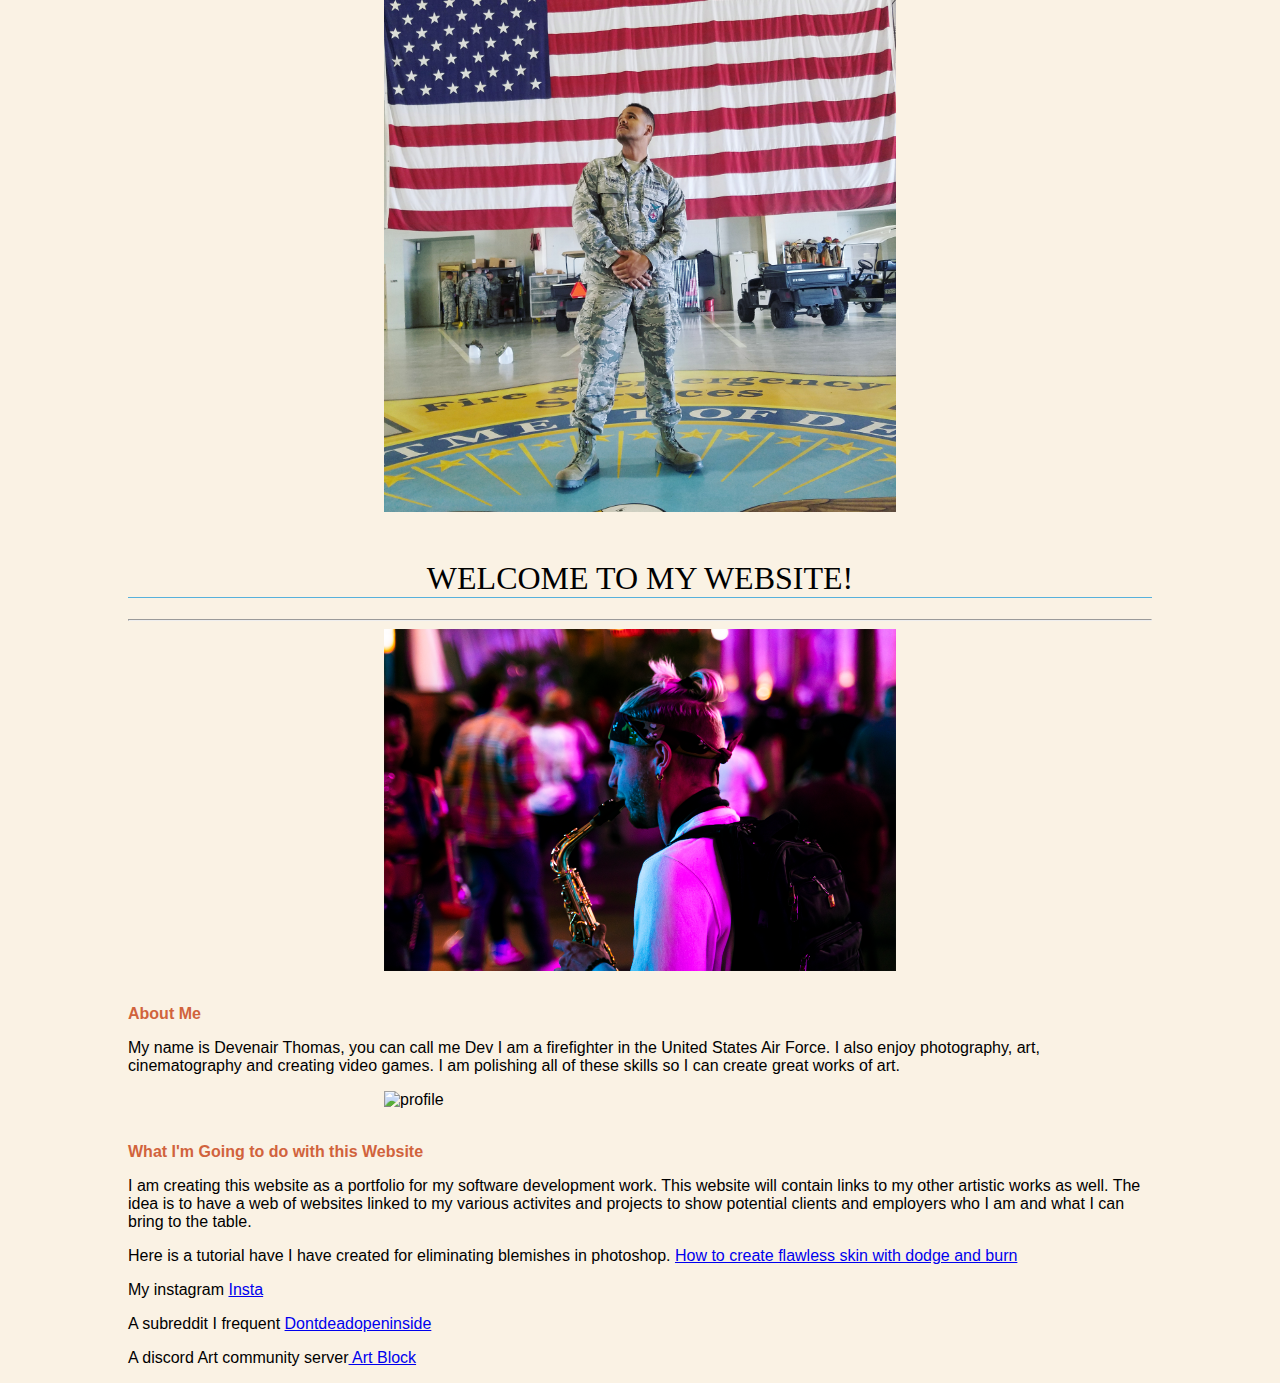
==== commit a47ac50d: "Add files via upload" ====
--- a/index.html
+++ b/index.html
@@ -1,3839 +1,62 @@
 <!DOCTYPE html>
+
 <html>
-<head>
-<meta charset="utf-8"/>
-<meta http-equiv="X-UA-Compatible" content="IE=edge"/>
-<meta name="viewport" content="width=device-width, initial-scale=1.0">
-<title>HomePage</title>
-<style id="applicationStylesheet" type="text/css">
-	.mediaViewInfo {
-		--web-view-name: HomePage;
-		--web-view-id: HomePage;
-		--web-scale-on-resize: true;
-		--web-enable-deep-linking: true;
-	}
-	:root {
-		--web-view-ids: HomePage;
-	}
-	* {
-		margin: 0;
-		padding: 0;
-		box-sizing: border-box;
-		border: none;
-	}
-	textarea {
-  		resize: none;
-	}
-	#HomePage {
-		position: absolute;
-		width: 1896px;
-		height: 4891px;
-		background-color: rgba(255,255,255,1);
-		overflow: hidden;
-		--web-view-name: HomePage;
-		--web-view-id: HomePage;
-		--web-scale-on-resize: true;
-		--web-enable-deep-linking: true;
-	}
-	@keyframes fadein {
-	
-		0% {
-			opacity: 0;
+
+
+	<!--creating personal website-->
+	<head>
+		
+		<meta charset="utf-8">
+		<title>Personal Portfolio</title> <!--Title of Website-->
+	</head>
+		<!--style of website-->
+		<!--creating center and responsive class-->
+		<style> 
+		.center{
+			display: block;
+			margin-left: auto;
+			margin-right: auto;
+			width: 50%;
 		}
-		100% {
-			opacity: 1;
-		}
-	
-	}
-	#Landing_Screen {
-		position: absolute;
-		width: 2270px;
-		height: 1513px;
-		left: 0px;
-		top: 0px;
-		overflow: visible;
-	}
-	#mannipeacesign {
-		position: absolute;
-		width: 2270px;
-		height: 1513px;
-		left: 0px;
-		top: 0px;
-		overflow: visible;
-	}
-	#Live_Long_Studios {
-		left: 150px;
-		top: 126px;
-		position: absolute;
-		overflow: visible;
-		width: 1621px;
-		height: 340px;
-		text-align: left;
-		font-family: Alegreya;
-		font-style: italic;
-		font-weight: normal;
-		font-size: 250px;
-		color: rgba(241,241,241,1);
-	}
-	#Introduction_background {
-		opacity: 0.61;
-		fill: rgba(57,90,174,1);
-	}
-	.Introduction_background {
-		position: absolute;
-		overflow: visible;
-		width: 969px;
-		height: 344px;
-		left: 477px;
-		top: 482px;
-	}
-	#orange_profile_pic_background {
-		opacity: 0.6;
-		fill: rgba(232,124,27,1);
-	}
-	.orange_profile_pic_background {
-		position: absolute;
-		overflow: visible;
-		width: 472px;
-		height: 460px;
-		left: 201px;
-		top: 540px;
-	}
-	#I_help_create_visions_through_ {
-		left: 728px;
-		top: 585px;
-		position: absolute;
-		overflow: visible;
-		width: 693px;
-		white-space: nowrap;
-		text-align: left;
-		font-family: Roboto Slab;
-		font-style: normal;
-		font-weight: normal;
-		font-size: 27px;
-		color: rgba(232,200,126,1);
-	}
-	#Profile_pic {
-		position: absolute;
-		width: 472px;
-		height: 472px;
-		left: 241px;
-		top: 500px;
-		overflow: visible;
-	}
-	#Portfolio_Photography {
-		position: absolute;
-		width: 2378px;
-		height: 1572px;
-		left: -20px;
-		top: 2253px;
-		overflow: visible;
-	}
-	#rockstack {
-		position: absolute;
-		width: 2358px;
-		height: 1572px;
-		left: 20px;
-		top: 0px;
-		overflow: visible;
-	}
-	#Scroll_Group_5 {
-		mix-blend-mode: normal;
-		position: absolute;
-		width: 1940px;
-		height: 536px;
-		left: 0px;
-		top: 564px;
-		overflow: hidden;
-	}
-	#Component_1__2 {
-		position: absolute;
-		width: 1940px;
-		height: 536px;
-		left: 0px;
-		top: 0px;
-		overflow: visible;
-		padding: 0px 0px 0px 20px;
-	}
-	#Scroll_Group_4 {
-		mix-blend-mode: normal;
-		position: absolute;
-		width: 1920px;
-		height: 536px;
-		left: 20px;
-		top: 0px;
-		overflow: hidden;
-	}
-	#Repeat_Grid_2 {
-		position: absolute;
-		width: 3891px;
-		height: 536px;
-		left: -988px;
-		top: 0px;
-		overflow: hidden;
-	}
-	#Group_1 {
-		position: absolute;
-		width: 3896px;
-		height: 536px;
-		left: 0px;
-		top: 0px;
-		overflow: visible;
-	}
-	#Repeat_Grid_1 {
-		position: absolute;
-		width: 3896px;
-		height: 536px;
-		left: 0px;
-		top: 0px;
-		overflow: hidden;
-	}
-	#Group {
-		position: absolute;
-		width: 536px;
-		height: 536px;
-		left: 0px;
-		top: 0px;
-		overflow: visible;
-	}
-	#dogincarrige {
-		position: absolute;
-		width: 536px;
-		height: 536px;
-		left: 0px;
-		top: 0px;
-		overflow: visible;
-	}
-	#Group_ {
-		position: absolute;
-		width: 536px;
-		height: 536px;
-		left: 556px;
-		top: 0px;
-		overflow: visible;
-	}
-	#lovestallion4212 {
-		position: absolute;
-		width: 536px;
-		height: 536px;
-		left: 0px;
-		top: 0px;
-		overflow: visible;
-	}
-	#Group_ba {
-		position: absolute;
-		width: 536px;
-		height: 536px;
-		left: 1112px;
-		top: 0px;
-		overflow: visible;
-	}
-	#DSC00803 {
-		position: absolute;
-		width: 536px;
-		height: 536px;
-		left: 0px;
-		top: 0px;
-		overflow: visible;
-	}
-	#Group_bb {
-		position: absolute;
-		width: 536px;
-		height: 536px;
-		left: 1668px;
-		top: 0px;
-		overflow: visible;
-	}
-	#manniwalking {
-		position: absolute;
-		width: 536px;
-		height: 536px;
-		left: 0px;
-		top: 0px;
-		overflow: visible;
-	}
-	#Group_bc {
-		position: absolute;
-		width: 536px;
-		height: 536px;
-		left: 2224px;
-		top: 0px;
-		overflow: visible;
-	}
-	#lovestallion3964 {
-		position: absolute;
-		width: 536px;
-		height: 536px;
-		left: 0px;
-		top: 0px;
-		overflow: visible;
-	}
-	#Group_bd {
-		position: absolute;
-		width: 536px;
-		height: 536px;
-		left: 2780px;
-		top: 0px;
-		overflow: visible;
-	}
-	#n_7272020UPLOAD {
-		position: absolute;
-		width: 536px;
-		height: 536px;
-		left: 0px;
-		top: 0px;
-		overflow: visible;
-	}
-	#Group_be {
-		position: absolute;
-		width: 536px;
-		height: 536px;
-		left: 3336px;
-		top: 0px;
-		overflow: visible;
-	}
-	#piano_painting_3 {
-		position: absolute;
-		width: 536px;
-		height: 536px;
-		left: 0px;
-		top: 0px;
-		overflow: visible;
-	}
-	#Group_bf {
-		position: absolute;
-		width: 536px;
-		height: 536px;
-		left: 3892px;
-		top: 0px;
-		overflow: visible;
-	}
-	#n_7272020UPLOAD_bg {
-		position: absolute;
-		width: 536px;
-		height: 536px;
-		left: 0px;
-		top: 0px;
-		overflow: visible;
-	}
-	#Portfolio {
-		left: 714px;
-		top: 46px;
-		position: absolute;
-		overflow: visible;
-		width: 534px;
-		white-space: nowrap;
-		text-align: left;
-		font-family: Alegreya;
-		font-style: normal;
-		font-weight: normal;
-		font-size: 150px;
-		color: rgba(0,0,0,1);
-	}
-	#Photography {
-		left: 587px;
-		top: 305px;
-		position: absolute;
-		overflow: visible;
-		width: 788px;
-		white-space: nowrap;
-		text-align: left;
-		font-family: Alegreya;
-		font-style: normal;
-		font-weight: normal;
-		font-size: 150px;
-		color: rgba(0,0,0,1);
-	}
-	#Contact_page {
-		position: absolute;
-		width: 1920px;
-		height: 1280px;
-		left: 0px;
-		top: 3611px;
-		overflow: visible;
-	}
-	#giraffe1 {
-		position: absolute;
-		width: 1920px;
-		height: 1280px;
-		left: 0px;
-		top: 0px;
-		overflow: visible;
-	}
-	#First_Name {
-		left: 416px;
-		top: 340px;
-		position: absolute;
-		overflow: visible;
-		width: 207px;
-		white-space: nowrap;
-		text-align: left;
-		font-family: Roboto Slab;
-		font-style: normal;
-		font-weight: bold;
-		font-size: 39px;
-		color: rgba(255,255,255,1);
-	}
-	#Last_Name {
-		left: 968px;
-		top: 340px;
-		position: absolute;
-		overflow: visible;
-		width: 198px;
-		white-space: nowrap;
-		text-align: left;
-		font-family: Roboto Slab;
-		font-style: normal;
-		font-weight: bold;
-		font-size: 39px;
-		color: rgba(255,254,254,1);
-	}
-	#Email_Address {
-		left: 416px;
-		top: 466px;
-		position: absolute;
-		overflow: visible;
-		width: 269px;
-		white-space: nowrap;
-		text-align: left;
-		font-family: Roboto Slab;
-		font-style: normal;
-		font-weight: bold;
-		font-size: 39px;
-		color: rgba(255,255,255,1);
-	}
-	#Message {
-		left: 416px;
-		top: 598px;
-		position: absolute;
-		overflow: visible;
-		width: 163px;
-		white-space: nowrap;
-		text-align: left;
-		font-family: Roboto Slab;
-		font-style: normal;
-		font-weight: bold;
-		font-size: 39px;
-		color: rgba(255,255,255,1);
-	}
-	#Rectangle_28 {
-		fill: rgba(255,255,255,1);
-		stroke: rgba(112,112,112,1);
-		stroke-width: 1px;
-		stroke-linejoin: miter;
-		stroke-linecap: butt;
-		stroke-miterlimit: 4;
-		shape-rendering: auto;
-	}
-	.Rectangle_28 {
-		position: absolute;
-		overflow: visible;
-		width: 450px;
-		height: 50px;
-		left: 416px;
-		top: 392px;
-	}
-	#Rectangle_29 {
-		fill: rgba(255,255,255,1);
-		stroke: rgba(112,112,112,1);
-		stroke-width: 1px;
-		stroke-linejoin: miter;
-		stroke-linecap: butt;
-		stroke-miterlimit: 4;
-		shape-rendering: auto;
-	}
-	.Rectangle_29 {
-		position: absolute;
-		overflow: visible;
-		width: 536px;
-		height: 60px;
-		left: 968px;
-		top: 392px;
-	}
-	#Rectangle_30 {
-		fill: rgba(255,255,255,1);
-		stroke: rgba(112,112,112,1);
-		stroke-width: 1px;
-		stroke-linejoin: miter;
-		stroke-linecap: butt;
-		stroke-miterlimit: 4;
-		shape-rendering: auto;
-	}
-	.Rectangle_30 {
-		position: absolute;
-		overflow: visible;
-		width: 1088px;
-		height: 56px;
-		left: 416px;
-		top: 518px;
-	}
-	#Rectangle_31 {
-		fill: rgba(255,255,255,1);
-		stroke: rgba(112,112,112,1);
-		stroke-width: 1px;
-		stroke-linejoin: miter;
-		stroke-linecap: butt;
-		stroke-miterlimit: 4;
-		shape-rendering: auto;
-	}
-	.Rectangle_31 {
-		position: absolute;
-		overflow: visible;
-		width: 1088px;
-		height: 232px;
-		left: 416px;
-		top: 650px;
-	}
-	#Rectangle_32 {
-		fill: rgba(255,255,255,1);
-		stroke: rgba(112,112,112,1);
-		stroke-width: 1px;
-		stroke-linejoin: miter;
-		stroke-linecap: butt;
-		stroke-miterlimit: 4;
-		shape-rendering: auto;
-	}
-	.Rectangle_32 {
-		position: absolute;
-		overflow: visible;
-		width: 536px;
-		height: 72px;
-		left: 692px;
-		top: 927px;
-	}
-	#Send_Message {
-		left: 842px;
-		top: 937px;
-		position: absolute;
-		overflow: visible;
-		width: 265px;
-		white-space: nowrap;
-		text-align: left;
-		font-family: Roboto Slab;
-		font-style: normal;
-		font-weight: bold;
-		font-size: 39px;
-		color: rgba(74,74,74,1);
-	}
-	#Contact {
-		left: 673px;
-		top: 10px;
-		position: absolute;
-		overflow: visible;
-		width: 485px;
-		--web-animation: fadein 0.3s ease-out;
-		--web-action-type: page;
-		--web-action-target: Blog/Blog.html;
-		white-space: nowrap;
-		text-align: left;
-		font-family: Alegreya;
-		font-style: normal;
-		font-weight: normal;
-		font-size: 150px;
-		color: rgba(255,255,255,1);
-	}
-	#about_me_page {
-		position: absolute;
-		width: 1920px;
-		height: 1280px;
-		left: 2px;
-		top: 1080px;
-		overflow: visible;
-	}
-	#sax5 {
-		position: absolute;
-		width: 1920px;
-		height: 1280px;
-		left: 0px;
-		top: 0px;
-		overflow: visible;
-	}
-	#AboutMe_Background_box {
-		opacity: 0.36;
-		fill: rgba(232,124,27,1);
-		stroke: rgba(112,112,112,1);
-		stroke-width: 1px;
-		stroke-linejoin: miter;
-		stroke-linecap: butt;
-		stroke-miterlimit: 4;
-		shape-rendering: auto;
-	}
-	.AboutMe_Background_box {
-		position: absolute;
-		overflow: visible;
-		width: 962px;
-		height: 314px;
-		left: 865px;
-		top: 489px;
-	}
-	#dogincarrige_background {
-		opacity: 0.6;
-		fill: rgba(114,121,162,1);
-	}
-	.dogincarrige_background {
-		overflow: visible;
-		position: absolute;
-		width: 674px;
-		height: 432px;
-		left: 56px;
-		top: 231px;
-		transform: matrix(1,0,0,1,0,0);
-	}
-	#dogincarrige_b {
-		position: absolute;
-		width: 674px;
-		height: 432px;
-		left: 91px;
-		top: 181px;
-		overflow: visible;
-	}
-	#skateboard_background {
-		opacity: 0.6;
-		fill: rgba(115,122,164,1);
-	}
-	.skateboard_background {
-		overflow: visible;
-		position: absolute;
-		width: 674px;
-		height: 432px;
-		left: 31px;
-		top: 732px;
-		transform: matrix(1,0,0,1,0,0);
-	}
-	#FINALSKATEBOARDERDUDESCROP {
-		position: absolute;
-		width: 674px;
-		height: 428px;
-		left: 77px;
-		top: 683px;
-		overflow: visible;
-	}
-	#I_am_proficient_in_Python_C_Ja {
-		left: 898px;
-		top: 532px;
-		position: absolute;
-		overflow: visible;
-		width: 897px;
-		white-space: nowrap;
-		text-align: left;
-		font-family: Roboto Slab;
-		font-style: normal;
-		font-weight: normal;
-		font-size: 29px;
-		color: rgba(194,204,231,1);
-	}
-	#Link_Icons {
-		position: absolute;
-		width: 236.087px;
-		height: 76px;
-		left: 1641.913px;
-		top: 993px;
-		overflow: visible;
-	}
-	#youtube {
-		position: absolute;
-		width: 76px;
-		height: 76px;
-		left: 81.087px;
-		top: 0px;
-		overflow: visible;
-	}
-	#insta_icon {
-		position: absolute;
-		width: 66.087px;
-		height: 66.185px;
-		left: 0px;
-		top: 4.907px;
-		overflow: visible;
-	}
-	#linkedin {
-		position: absolute;
-		width: 64px;
-		height: 64px;
-		left: 172.087px;
-		top: 6px;
-		overflow: visible;
-	}
-	#Heading_Bar {
-		position: absolute;
-		width: 1920px;
-		height: 56px;
-		left: 0px;
-		top: 0px;
-		overflow: visible;
-	}
-	#Heading_Bar_Rectangle {
-		opacity: 0.45;
-		fill: rgba(255,255,255,1);
-	}
-	.Heading_Bar_Rectangle {
-		position: absolute;
-		overflow: visible;
-		width: 1920px;
-		height: 56px;
-		left: 0px;
-		top: 0px;
-	}
-	#Portfolio_ca {
-		left: 262px;
-		top: 11px;
-		position: absolute;
-		overflow: visible;
-		width: 123px;
-		height: 38px;
-		text-align: left;
-		font-family: Roboto Slab;
-		font-style: normal;
-		font-weight: bold;
-		font-size: 29px;
-		color: rgba(74,74,74,1);
-	}
-	#Contact_ {
-		left: 512px;
-		top: 11px;
-		position: absolute;
-		overflow: hidden;
-		width: 123px;
-		height: 38px;
-		text-align: left;
-		font-family: Roboto Slab;
-		font-style: normal;
-		font-weight: bold;
-		font-size: 29px;
-		color: rgba(74,74,74,1);
-	}
-	#About {
-		left: 140px;
-		top: 11px;
-		position: absolute;
-		overflow: hidden;
-		width: 123px;
-		height: 34px;
-		text-align: left;
-		font-family: Roboto Slab;
-		font-style: normal;
-		font-weight: bold;
-		font-size: 29px;
-		color: rgba(74,74,74,1);
-	}
-	#Blog__ {
-		left: 634px;
-		top: 11px;
-		position: absolute;
-		overflow: hidden;
-		width: 69px;
-		height: 38px;
-		--web-animation: fadein 0.3s ease-out;
-		--web-action-type: page;
-		--web-action-target: Blog/Blog.html;
-		cursor: pointer;
-		text-align: left;
-		font-family: Roboto Slab;
-		font-style: normal;
-		font-weight: bold;
-		font-size: 29px;
-		color: rgba(74,74,74,1);
-	}
-	#Store {
-		left: 410px;
-		top: 11px;
-		position: absolute;
-		overflow: visible;
-		width: 123px;
-		height: 38px;
-		--web-animation: fadein 0.3s ease-out;
-		--web-action-type: page;
-		--web-action-target: Store/Store.html;
-		cursor: pointer;
-		text-align: left;
-		font-family: Roboto Slab;
-		font-style: normal;
-		font-weight: bold;
-		font-size: 29px;
-		color: rgba(74,74,74,1);
-	}
-</style>
-<script id="applicationScript">
-///////////////////////////////////////
-// INITIALIZATION
-///////////////////////////////////////
+		.responsive{
+			width: 50%;
+			height: auto;
 
-/**
- * Functionality for scaling, showing by media query, and navigation between multiple pages on a single page. 
- * Code subject to change.
- **/
-
-if (window.console==null) { window["console"] = { log : function() {} } }; // some browsers do not set console
-
-var Application = function() {
-	// event constants
-	this.prefix = "--web-";
-	this.NAVIGATION_CHANGE = "viewChange";
-	this.VIEW_NOT_FOUND = "viewNotFound";
-	this.VIEW_CHANGE = "viewChange";
-	this.VIEW_CHANGING = "viewChanging";
-	this.STATE_NOT_FOUND = "stateNotFound";
-	this.APPLICATION_COMPLETE = "applicationComplete";
-	this.APPLICATION_RESIZE = "applicationResize";
-	this.SIZE_STATE_NAME = "data-is-view-scaled";
-	this.STATE_NAME = this.prefix + "state";
-
-	this.lastTrigger = null;
-	this.lastView = null;
-	this.lastState = null;
-	this.lastOverlay = null;
-	this.currentView = null;
-	this.currentState = null;
-	this.currentOverlay = null;
-	this.currentQuery = {index: 0, rule: null, mediaText: null, id: null};
-	this.inclusionQuery = "(min-width: 0px)";
-	this.exclusionQuery = "none and (min-width: 99999px)";
-	this.LastModifiedDateLabelName = "LastModifiedDateLabel";
-	this.viewScaleSliderId = "ViewScaleSliderInput";
-	this.pageRefreshedName = "showPageRefreshedNotification";
-	this.application = null;
-	this.applicationStylesheet = null;
-	this.showByMediaQuery = null;
-	this.mediaQueryDictionary = {};
-	this.viewsDictionary = {};
-	this.addedViews = [];
-	this.viewStates = [];
-	this.views = [];
-	this.viewIds = [];
-	this.viewQueries = {};
-	this.overlays = {};
-	this.overlayIds = [];
-	this.numberOfViews = 0;
-	this.verticalPadding = 0;
-	this.horizontalPadding = 0;
-	this.stateName = null;
-	this.viewScale = 1;
-	this.viewLeft = 0;
-	this.viewTop = 0;
-	this.horizontalScrollbarsNeeded = false;
-	this.verticalScrollbarsNeeded = false;
-
-	// view settings
-	this.showUpdateNotification = false;
-	this.showNavigationControls = false;
-	this.scaleViewsToFit = false;
-	this.scaleToFitOnDoubleClick = false;
-	this.actualSizeOnDoubleClick = false;
-	this.scaleViewsOnResize = false;
-	this.navigationOnKeypress = false;
-	this.showViewName = false;
-	this.enableDeepLinking = true;
-	this.refreshPageForChanges = false;
-	this.showRefreshNotifications = true;
-
-	// view controls
-	this.scaleViewSlider = null;
-	this.lastModifiedLabel = null;
-	this.supportsPopState = false; // window.history.pushState!=null;
-	this.initialized = false;
-
-	// refresh properties
-	this.refreshDuration = 250;
-	this.lastModifiedDate = null;
-	this.refreshRequest = null;
-	this.refreshInterval = null;
-	this.refreshContent = null;
-	this.refreshContentSize = null;
-	this.refreshCheckContent = false;
-	this.refreshCheckContentSize = false;
-
-	var self = this;
-
-	self.initialize = function(event) {
-		var view = self.getVisibleView();
-		var views = self.getVisibleViews();
-		if (view==null) view = self.getInitialView();
-		self.collectViews();
-		self.collectOverlays();
-		self.collectMediaQueries();
-
-		for (let index = 0; index < views.length; index++) {
-			var view = views[index];
-			self.setViewOptions(view);
-			self.setViewVariables(view);
-			self.centerView(view);
 		}
 
-		// sometimes the body size is 0 so we call this now and again later
-		if (self.initialized) {
-			window.addEventListener(self.NAVIGATION_CHANGE, self.viewChangeHandler);
-			window.addEventListener("keyup", self.keypressHandler);
-			window.addEventListener("keypress", self.keypressHandler);
-			window.addEventListener("resize", self.resizeHandler);
-			window.document.addEventListener("dblclick", self.doubleClickHandler);
 
-			if (self.supportsPopState) {
-				window.addEventListener('popstate', self.popStateHandler);
-			}
-			else {
-				window.addEventListener('hashchange', self.hashChangeHandler);
-			}
+		body {  background-color: #faf2e4;  margin: 0 10%;  font-family: sans-serif;  }h1 {  text-align: center;  font-family: serif;  font-weight: normal;  text-transform: uppercase;  border-bottom: 1px solid #57b1dc;  margin-top: 30px;}
 
-			// we are ready to go
-			window.dispatchEvent(new Event(self.APPLICATION_COMPLETE));
-		}
+		h3 {  color: #d1633c;  font-size: 1em;} </style> 
+	
+	<img src = "deven.jpg" alt="profile"class="responsive center"><br>
+	<h1>Welcome to my Website!</h1> <!--welcome message-->
+	<hr>
+	<img src = "sax.png" alt="profile"class="responsive center"><br>
 
-		if (self.initialized==false) {
-			if (self.enableDeepLinking) {
-				self.syncronizeViewToURL();
-			} 
-	
-			if (self.refreshPageForChanges) {
-				self.setupRefreshForChanges();
-			}
-	
-			self.initialized = true;
-		}
-		
-		if (self.scaleViewsToFit) {
-			self.viewScale = self.scaleViewToFit(view);
-			
-			if (self.viewScale<0) {
-				setTimeout(self.scaleViewToFit, 500, view);
-			}
-		}
-		else if (view) {
-			self.viewScale = self.getViewScaleValue(view);
-			self.centerView(view);
-			self.updateSliderValue(self.viewScale);
-		}
-		else {
-			// no view found
-		}
-	
-		if (self.showUpdateNotification) {
-			self.showNotification();
-		}
+	<h3>About Me</h3>
+	<p> <!--paragraph 1-->
+	My name is Devenair Thomas, you can call me Dev I am a firefighter in the United States Air Force. I also enjoy photography, art, cinematography and creating video games. I am polishing all of these skills so I can create great works of art.
+	</p>
 
-		//"addEventListener" in window ? null : window.addEventListener = window.attachEvent;
-		//"addEventListener" in document ? null : document.addEventListener = document.attachEvent;
-	}
+	<img src = "rockstack.5.png" alt="profile"class="responsive center"><br>
+
+	<h3>What I'm Going to do with this Website</h3>
+	<p> <!--paragraph 2-->
+	I am creating this website as a portfolio for my software development work. This website will contain links to my other artistic works as well. The idea is to have a web of websites linked to my various activites and projects to show potential clients and employers who I am and what I can bring to the table.
+	</p>
+	<p>
+		Here is a tutorial have I have created for eliminating blemishes in photoshop.
+		<a href="dode and burn/How to create flawless skin with dodge and burn.html">How to create flawless skin with dodge and burn</a>
+	</p>
+
+	<!--paragraphs arranged for links-->
+	<p> My instagram <a href="https://www.instagram.com/livelongstudios/"> Insta </a></p>
+
+	<p> A subreddit I frequent <a href="https://www.reddit.com/r/dontdeadopeninside/"> Dontdeadopeninside</a></p>
+
+	<p> A discord Art community server<a href="https://disboard.org/server/708036732997730407"> Art Block</a></p>
 
 
-	///////////////////////////////////////
-	// AUTO REFRESH 
-	///////////////////////////////////////
 
-	self.setupRefreshForChanges = function() {
-		self.refreshRequest = new XMLHttpRequest();
-
-		if (!self.refreshRequest) {
-			return false;
-		}
-
-		// get document start values immediately
-		self.requestRefreshUpdate();
-	}
-
-	/**
-	 * Attempt to check the last modified date by the headers 
-	 * or the last modified property from the byte array (experimental)
-	 **/
-	self.requestRefreshUpdate = function() {
-		var url = document.location.href;
-		var protocol = window.location.protocol;
-		var method;
-		
-		try {
-
-			if (self.refreshCheckContentSize) {
-				self.refreshRequest.open('HEAD', url, true);
-			}
-			else if (self.refreshCheckContent) {
-				self.refreshContent = document.documentElement.outerHTML;
-				self.refreshRequest.open('GET', url, true);
-				self.refreshRequest.responseType = "text";
-			}
-			else {
-
-				// get page last modified date for the first call to compare to later
-				if (self.lastModifiedDate==null) {
-
-					// File system does not send headers in FF so get blob if possible
-					if (protocol=="file:") {
-						self.refreshRequest.open("GET", url, true);
-						self.refreshRequest.responseType = "blob";
-					}
-					else {
-						self.refreshRequest.open("HEAD", url, true);
-						self.refreshRequest.responseType = "blob";
-					}
-
-					self.refreshRequest.onload = self.refreshOnLoadOnceHandler;
-
-					// In some browsers (Chrome & Safari) this error occurs at send: 
-					// 
-					// Chrome - Access to XMLHttpRequest at 'file:///index.html' from origin 'null' 
-					// has been blocked by CORS policy: 
-					// Cross origin requests are only supported for protocol schemes: 
-					// http, data, chrome, chrome-extension, https.
-					// 
-					// Safari - XMLHttpRequest cannot load file:///Users/user/Public/index.html. Cross origin requests are only supported for HTTP.
-					// 
-					// Solution is to run a local server, set local permissions or test in another browser
-					self.refreshRequest.send(null);
-
-					// In MS browsers the following behavior occurs possibly due to an AJAX call to check last modified date: 
-					// 
-					// DOM7011: The code on this page disabled back and forward caching.
-
-					// In Brave (Chrome) error when on the server
-					// index.js:221 HEAD https://www.example.com/ net::ERR_INSUFFICIENT_RESOURCES
-					// self.refreshRequest.send(null);
-
-				}
-				else {
-					self.refreshRequest = new XMLHttpRequest();
-					self.refreshRequest.onreadystatechange = self.refreshHandler;
-					self.refreshRequest.ontimeout = function() {
-						self.log("Couldn't find page to check for updates");
-					}
-					
-					var method;
-					if (protocol=="file:") {
-						method = "GET";
-					}
-					else {
-						method = "HEAD";
-					}
-
-					//refreshRequest.open('HEAD', url, true);
-					self.refreshRequest.open(method, url, true);
-					self.refreshRequest.responseType = "blob";
-					self.refreshRequest.send(null);
-				}
-			}
-		}
-		catch (error) {
-			self.log("Refresh failed for the following reason:")
-			self.log(error);
-		}
-	}
-
-	self.refreshHandler = function() {
-		var contentSize;
-
-		try {
-
-			if (self.refreshRequest.readyState === XMLHttpRequest.DONE) {
-				
-				if (self.refreshRequest.status === 2 || 
-					self.refreshRequest.status === 200) {
-					var pageChanged = false;
-
-					self.updateLastModifiedLabel();
-
-					if (self.refreshCheckContentSize) {
-						var lastModifiedHeader = self.refreshRequest.getResponseHeader("Last-Modified");
-						contentSize = self.refreshRequest.getResponseHeader("Content-Length");
-						//lastModifiedDate = refreshRequest.getResponseHeader("Last-Modified");
-						var headers = self.refreshRequest.getAllResponseHeaders();
-						var hasContentHeader = headers.indexOf("Content-Length")!=-1;
-						
-						if (hasContentHeader) {
-							contentSize = self.refreshRequest.getResponseHeader("Content-Length");
-
-							// size has not been set yet
-							if (self.refreshContentSize==null) {
-								self.refreshContentSize = contentSize;
-								// exit and let interval call this method again
-								return;
-							}
-
-							if (contentSize!=self.refreshContentSize) {
-								pageChanged = true;
-							}
-						}
-					}
-					else if (self.refreshCheckContent) {
-
-						if (self.refreshRequest.responseText!=self.refreshContent) {
-							pageChanged = true;
-						}
-					}
-					else {
-						lastModifiedHeader = self.getLastModified(self.refreshRequest);
-
-						if (self.lastModifiedDate!=lastModifiedHeader) {
-							self.log("lastModifiedDate:" + self.lastModifiedDate + ",lastModifiedHeader:" +lastModifiedHeader);
-							pageChanged = true;
-						}
-
-					}
-
-					
-					if (pageChanged) {
-						clearInterval(self.refreshInterval);
-						self.refreshUpdatedPage();
-						return;
-					}
-
-				}
-				else {
-					self.log('There was a problem with the request.');
-				}
-
-			}
-		}
-		catch( error ) {
-			//console.log('Caught Exception: ' + error);
-		}
-	}
-
-	self.refreshOnLoadOnceHandler = function(event) {
-
-		// get the last modified date
-		if (self.refreshRequest.response) {
-			self.lastModifiedDate = self.getLastModified(self.refreshRequest);
-
-			if (self.lastModifiedDate!=null) {
-
-				if (self.refreshInterval==null) {
-					self.refreshInterval = setInterval(self.requestRefreshUpdate, self.refreshDuration);
-				}
-			}
-			else {
-				self.log("Could not get last modified date from the server");
-			}
-		}
-	}
-
-	self.refreshUpdatedPage = function() {
-		if (self.showRefreshNotifications) {
-			var date = new Date().setTime((new Date().getTime()+10000));
-			document.cookie = encodeURIComponent(self.pageRefreshedName) + "=true" + "; max-age=6000;" + " path=/";
-		}
-
-		document.location.reload(true);
-	}
-
-	self.showNotification = function(duration) {
-		var notificationID = self.pageRefreshedName+"ID";
-		var notification = document.getElementById(notificationID);
-		if (duration==null) duration = 4000;
-
-		if (notification!=null) {return;}
-
-		notification = document.createElement("div");
-		notification.id = notificationID;
-		notification.textContent = "PAGE UPDATED";
-		var styleRule = ""
-		styleRule = "position: fixed; padding: 7px 16px 6px 16px; font-family: Arial, sans-serif; font-size: 10px; font-weight: bold; left: 50%;";
-		styleRule += "top: 20px; background-color: rgba(0,0,0,.5); border-radius: 12px; color:rgb(235, 235, 235); transition: all 2s linear;";
-		styleRule += "transform: translateX(-50%); letter-spacing: .5px; filter: drop-shadow(2px 2px 6px rgba(0, 0, 0, .1)); cursor: pointer";
-		notification.setAttribute("style", styleRule);
-
-		notification.className = "PageRefreshedClass";
-		notification.addEventListener("click", function() {
-			notification.parentNode.removeChild(notification);
-		});
-		
-		document.body.appendChild(notification);
-
-		setTimeout(function() {
-			notification.style.opacity = "0";
-			notification.style.filter = "drop-shadow( 0px 0px 0px rgba(0,0,0, .5))";
-			setTimeout(function() {
-				try {
-					notification.parentNode.removeChild(notification);
-				} catch(error) {}
-			}, duration)
-		}, duration);
-
-		document.cookie = encodeURIComponent(self.pageRefreshedName) + "=; max-age=1; path=/";
-	}
-
-	/**
-	 * Get the last modified date from the header 
-	 * or file object after request has been received
-	 **/
-	self.getLastModified = function(request) {
-		var date;
-
-		// file protocol - FILE object with last modified property
-		if (request.response && request.response.lastModified) {
-			date = request.response.lastModified;
-		}
-		
-		// http protocol - check headers
-		if (date==null) {
-			date = request.getResponseHeader("Last-Modified");
-		}
-
-		return date;
-	}
-
-	self.updateLastModifiedLabel = function() {
-		var labelValue = "";
-		
-		if (self.lastModifiedLabel==null) {
-			self.lastModifiedLabel = document.getElementById("LastModifiedLabel");
-		}
-
-		if (self.lastModifiedLabel) {
-			var seconds = parseInt(((new Date().getTime() - Date.parse(document.lastModified)) / 1000 / 60) * 100 + "");
-			var minutes = 0;
-			var hours = 0;
-
-			if (seconds < 60) {
-				seconds = Math.floor(seconds/10)*10;
-				labelValue = seconds + " seconds";
-			}
-			else {
-				minutes = parseInt((seconds/60) + "");
-
-				if (minutes>60) {
-					hours = parseInt((seconds/60/60) +"");
-					labelValue += hours==1 ? " hour" : " hours";
-				}
-				else {
-					labelValue = minutes+"";
-					labelValue += minutes==1 ? " minute" : " minutes";
-				}
-			}
-			
-			if (seconds<10) {
-				labelValue = "Updated now";
-			}
-			else {
-				labelValue = "Updated " + labelValue + " ago";
-			}
-
-			if (self.lastModifiedLabel.firstElementChild) {
-				self.lastModifiedLabel.firstElementChild.textContent = labelValue;
-
-			}
-			else if ("textContent" in self.lastModifiedLabel) {
-				self.lastModifiedLabel.textContent = labelValue;
-			}
-		}
-	}
-
-	self.getShortString = function(string, length) {
-		if (length==null) length = 30;
-		string = string!=null ? string.substr(0, length).replace(/\n/g, "") : "[String is null]";
-		return string;
-	}
-
-	self.getShortNumber = function(value, places) {
-		if (places==null || places<1) places = 4;
-		value = Math.round(value * Math.pow(10,places)) / Math.pow(10, places);
-		return value;
-	}
-
-	///////////////////////////////////////
-	// NAVIGATION CONTROLS
-	///////////////////////////////////////
-
-	self.updateViewLabel = function() {
-		var viewNavigationLabel = document.getElementById("ViewNavigationLabel");
-		var view = self.getVisibleView();
-		var viewIndex = view ? self.getViewIndex(view) : -1;
-		var viewName = view ? self.getViewPreferenceValue(view, self.prefix + "view-name") : null;
-		var viewId = view ? view.id : null;
-
-		if (viewNavigationLabel && view) {
-			if (viewName && viewName.indexOf('"')!=-1) {
-				viewName = viewName.replace(/"/g, "");
-			}
-
-			if (self.showViewName) {
-				viewNavigationLabel.textContent = viewName;
-				self.setTooltip(viewNavigationLabel, viewIndex + 1 + " of " + self.numberOfViews);
-			}
-			else {
-				viewNavigationLabel.textContent = viewIndex + 1 + " of " + self.numberOfViews;
-				self.setTooltip(viewNavigationLabel, viewName);
-			}
-
-		}
-	}
-
-	self.updateURL = function(view) {
-		view = view == null ? self.getVisibleView() : view;
-		var viewId = view ? view.id : null
-		var viewFragment = view ? "#"+ viewId : null;
-
-		if (viewId && self.viewIds.length>1 && self.enableDeepLinking) {
-
-			if (self.supportsPopState==false) {
-				self.setFragment(viewId);
-			}
-			else {
-				if (viewFragment!=window.location.hash) {
-
-					if (window.location.hash==null) {
-						window.history.replaceState({name:viewId}, null, viewFragment);
-					}
-					else {
-						window.history.pushState({name:viewId}, null, viewFragment);
-					}
-				}
-			}
-		}
-	}
-
-	self.updateURLState = function(view, stateName) {
-		stateName = view && (stateName=="" || stateName==null) ? self.getStateNameByViewId(view.id) : stateName;
-
-		if (self.supportsPopState==false) {
-			self.setFragment(stateName);
-		}
-		else {
-			if (stateName!=window.location.hash) {
-
-				if (window.location.hash==null) {
-					window.history.replaceState({name:view.viewId}, null, stateName);
-				}
-				else {
-					window.history.pushState({name:view.viewId}, null, stateName);
-				}
-			}
-		}
-	}
-
-	self.setFragment = function(value) {
-		window.location.hash = "#" + value;
-	}
-
-	self.setTooltip = function(element, value) {
-		// setting the tooltip in edge causes a page crash on hover
-		if (/Edge/.test(navigator.userAgent)) { return; }
-
-		if ("title" in element) {
-			element.title = value;
-		}
-	}
-
-	self.getStylesheetRules = function(styleSheet) {
-		try {
-			if (styleSheet) return styleSheet.cssRules || styleSheet.rules;
-	
-			return document.styleSheets[0]["cssRules"] || document.styleSheets[0]["rules"];
-		}
-		catch (error) {
-			// ERRORS:
-			// SecurityError: The operation is insecure.
-			// Errors happen when script loads before stylesheet or loading an external css locally
-
-			// InvalidAccessError: A parameter or an operation is not supported by the underlying object
-			// Place script after stylesheet
-
-			console.log(error);
-			if (error.toString().indexOf("The operation is insecure")!=-1) {
-				console.log("Load the stylesheet before the script or load the stylesheet inline until it can be loaded on a server")
-			}
-			return [];
-		}
-	}
-
-	/**
-	 * If single page application hide all of the views. 
-	 * @param {Number} selectedIndex if provided shows the view at index provided
-	 **/
-	self.hideViews = function(selectedIndex, animation) {
-		var rules = self.getStylesheetRules();
-		var queryIndex = 0;
-		var numberOfRules = rules!=null ? rules.length : 0;
-
-		// loop through rules and hide media queries except selected
-		for (var i=0;i<numberOfRules;i++) {
-			var rule = rules[i];
-			var cssText = rule && rule.cssText;
-
-			if (rule.media!=null && cssText.match("--web-view-name:")) {
-
-				if (queryIndex==selectedIndex) {
-					self.currentQuery.mediaText = rule.conditionText;
-					self.currentQuery.index = selectedIndex;
-					self.currentQuery.rule = rule;
-					self.enableMediaQuery(rule);
-				}
-				else {
-					if (animation) {
-						self.fadeOut(rule)
-					}
-					else {
-						self.disableMediaQuery(rule);
-					}
-				}
-				
-				queryIndex++;
-			}
-		}
-
-		self.numberOfViews = queryIndex;
-		self.updateViewLabel();
-		self.updateURL();
-
-		self.dispatchViewChange();
-
-		var view = self.getVisibleView();
-		var viewIndex = view ? self.getViewIndex(view) : -1;
-
-		return viewIndex==selectedIndex ? view : null;
-	}
-
-	/**
-	 * If single page application hide all of the views. 
-	 * @param {HTMLElement} selectedView if provided shows the view passed in
-	 **/
-	 self.hideAllViews = function(selectedView, animation) {
-		var views = self.views;
-		var queryIndex = 0;
-		var numberOfViews = views!=null ? views.length : 0;
-
-		// loop through rules and hide media queries except selected
-		for (var i=0;i<numberOfViews;i++) {
-			var viewData = views[i];
-			var view = viewData && viewData.view;
-			var mediaRule = viewData && viewData.mediaRule;
-			
-			if (view==selectedView) {
-				self.currentQuery.mediaText = mediaRule.conditionText;
-				self.currentQuery.index = queryIndex;
-				self.currentQuery.rule = mediaRule;
-				self.enableMediaQuery(mediaRule);
-			}
-			else {
-				if (animation) {
-					self.fadeOut(mediaRule)
-				}
-				else {
-					self.disableMediaQuery(mediaRule);
-				}
-			}
-			
-			queryIndex++;
-		}
-
-		self.numberOfViews = queryIndex;
-		self.updateViewLabel();
-		self.updateURL();
-		self.dispatchViewChange();
-
-		var visibleView = self.getVisibleView();
-
-		return visibleView==selectedView ? selectedView : null;
-	}
-
-	/**
-	 * Hide view
-	 * @param {Object} view element to hide
-	 **/
-	self.hideView = function(view) {
-		var rule = view ? self.mediaQueryDictionary[view.id] : null;
-
-		if (rule) {
-			self.disableMediaQuery(rule);
-		}
-	}
-
-	/**
-	 * Hide overlay
-	 * @param {Object} overlay element to hide
-	 **/
-	self.hideOverlay = function(overlay) {
-		var rule = overlay ? self.mediaQueryDictionary[overlay.id] : null;
-
-		if (rule) {
-			self.disableMediaQuery(rule);
-
-			//if (self.showByMediaQuery) {
-				overlay.style.display = "none";
-			//}
-		}
-	}
-
-	/**
-	 * Show the view by media query. Does not hide current views
-	 * Sets view options by default
-	 * @param {Object} view element to show
-	 * @param {Boolean} setViewOptions sets view options if null or true
-	 */
-	self.showViewByMediaQuery = function(view, setViewOptions) {
-		var id = view ? view.id : null;
-		var query = id ? self.mediaQueryDictionary[id] : null;
-		var isOverlay = view ? self.isOverlay(view) : false;
-		setViewOptions = setViewOptions==null ? true : setViewOptions;
-
-		if (query) {
-			self.enableMediaQuery(query);
-
-			if (isOverlay && view && setViewOptions) {
-				self.setViewVariables(null, view);
-			}
-			else {
-				if (view && setViewOptions) self.setViewOptions(view);
-				if (view && setViewOptions) self.setViewVariables(view);
-			}
-		}
-	}
-
-	/**
-	 * Show the view. Does not hide current views
-	 */
-	self.showView = function(view, setViewOptions) {
-		var id = view ? view.id : null;
-		var query = id ? self.mediaQueryDictionary[id] : null;
-		var display = null;
-		setViewOptions = setViewOptions==null ? true : setViewOptions;
-
-		if (query) {
-			self.enableMediaQuery(query);
-			if (view==null) view =self.getVisibleView();
-			if (view && setViewOptions) self.setViewOptions(view);
-		}
-		else if (id) {
-			display = window.getComputedStyle(view).getPropertyValue("display");
-			if (display=="" || display=="none") {
-				view.style.display = "block";
-			}
-		}
-
-		if (view) {
-			if (self.currentView!=null) {
-				self.lastView = self.currentView;
-			}
-
-			self.currentView = view;
-		}
-	}
-
-	self.showViewById = function(id, setViewOptions) {
-		var view = id ? self.getViewById(id) : null;
-
-		if (view) {
-			self.showView(view);
-			return;
-		}
-
-		self.log("View not found '" + id + "'");
-	}
-
-	self.getElementView = function(element) {
-		var view = element;
-		var viewFound = false;
-
-		while (viewFound==false || view==null) {
-			if (view && self.viewsDictionary[view.id]) {
-				return view;
-			}
-			view = view.parentNode;
-		}
-	}
-
-	/**
-	 * Show overlay over view
-	 * @param {Event | HTMLElement} event event or html element with styles applied
-	 * @param {String} id id of view or view reference
-	 * @param {Number} x x location
-	 * @param {Number} y y location
-	 */
-	self.showOverlay = function(event, id, x, y) {
-		var overlay = id && typeof id === 'string' ? self.getViewById(id) : id ? id : null;
-		var query = overlay ? self.mediaQueryDictionary[overlay.id] : null;
-		var centerHorizontally = false;
-		var centerVertically = false;
-		var anchorLeft = false;
-		var anchorTop = false;
-		var anchorRight = false;
-		var anchorBottom = false;
-		var display = null;
-		var reparent = true;
-		var view = null;
-		
-		if (overlay==null || overlay==false) {
-			self.log("Overlay not found, '"+ id + "'");
-			return;
-		}
-
-		// get enter animation - event target must have css variables declared
-		if (event) {
-			var button = event.currentTarget || event; // can be event or htmlelement
-			var buttonComputedStyles = getComputedStyle(button);
-			var actionTargetValue = buttonComputedStyles.getPropertyValue(self.prefix+"action-target").trim();
-			var animation = buttonComputedStyles.getPropertyValue(self.prefix+"animation").trim();
-			var isAnimated = animation!="";
-			var targetType = buttonComputedStyles.getPropertyValue(self.prefix+"action-type").trim();
-			var actionTarget = self.application ? null : self.getElement(actionTargetValue);
-			var actionTargetStyles = actionTarget ? actionTarget.style : null;
-
-			if (actionTargetStyles) {
-				actionTargetStyles.setProperty("animation", animation);
-			}
-
-			if ("stopImmediatePropagation" in event) {
-				event.stopImmediatePropagation();
-			}
-		}
-		
-		if (self.application==false || targetType=="page") {
-			document.location.href = "./" + actionTargetValue;
-			return;
-		}
-
-		// remove any current overlays
-		if (self.currentOverlay) {
-
-			// act as switch if same button
-			if (self.currentOverlay==actionTarget || self.currentOverlay==null) {
-				if (self.lastTrigger==button) {
-					self.removeOverlay(isAnimated);
-					return;
-				}
-			}
-			else {
-				self.removeOverlay(isAnimated);
-			}
-		}
-
-		if (reparent) {
-			view = self.getElementView(button);
-			if (view) {
-				view.appendChild(overlay);
-			}
-		}
-
-		if (query) {
-			//self.setElementAnimation(overlay, null);
-			//overlay.style.animation = animation;
-			self.enableMediaQuery(query);
-			
-			var display = overlay && overlay.style.display;
-			
-			if (overlay && display=="" || display=="none") {
-				overlay.style.display = "block";
-				//self.setViewOptions(overlay);
-			}
-
-			// add animation defined in event target style declaration
-			if (animation && self.supportAnimations) {
-				self.fadeIn(overlay, false, animation);
-			}
-		}
-		else if (id) {
-
-			display = window.getComputedStyle(overlay).getPropertyValue("display");
-
-			if (display=="" || display=="none") {
-				overlay.style.display = "block";
-			}
-
-			// add animation defined in event target style declaration
-			if (animation && self.supportAnimations) {
-				self.fadeIn(overlay, false, animation);
-			}
-		}
-
-		// do not set x or y position if centering
-		var horizontal = self.prefix + "center-horizontally";
-		var vertical = self.prefix + "center-vertically";
-		var style = overlay.style;
-		var transform = [];
-
-		centerHorizontally = self.getIsStyleDefined(id, horizontal) ? self.getViewPreferenceBoolean(overlay, horizontal) : false;
-		centerVertically = self.getIsStyleDefined(id, vertical) ? self.getViewPreferenceBoolean(overlay, vertical) : false;
-		anchorLeft = self.getIsStyleDefined(id, "left");
-		anchorRight = self.getIsStyleDefined(id, "right");
-		anchorTop = self.getIsStyleDefined(id, "top");
-		anchorBottom = self.getIsStyleDefined(id, "bottom");
-
-		
-		if (self.viewsDictionary[overlay.id] && self.viewsDictionary[overlay.id].styleDeclaration) {
-			style = self.viewsDictionary[overlay.id].styleDeclaration.style;
-		}
-		
-		if (centerHorizontally) {
-			style.left = "50%";
-			style.transformOrigin = "0 0";
-			transform.push("translateX(-50%)");
-		}
-		else if (anchorRight && anchorLeft) {
-			style.left = x + "px";
-		}
-		else if (anchorRight) {
-			//style.right = x + "px";
-		}
-		else {
-			style.left = x + "px";
-		}
-		
-		if (centerVertically) {
-			style.top = "50%";
-			transform.push("translateY(-50%)");
-			style.transformOrigin = "0 0";
-		}
-		else if (anchorTop && anchorBottom) {
-			style.top = y + "px";
-		}
-		else if (anchorBottom) {
-			//style.bottom = y + "px";
-		}
-		else {
-			style.top = y + "px";
-		}
-
-		if (transform.length) {
-			style.transform = transform.join(" ");
-		}
-
-		self.currentOverlay = overlay;
-		self.lastTrigger = button;
-	}
-
-	self.goBack = function() {
-		if (self.currentOverlay) {
-			self.removeOverlay();
-		}
-		else if (self.lastView) {
-			self.goToView(self.lastView.id);
-		}
-	}
-
-	self.removeOverlay = function(animate) {
-		var overlay = self.currentOverlay;
-		animate = animate===false ? false : true;
-
-		if (overlay) {
-			var style = overlay.style;
-			
-			if (style.animation && self.supportAnimations && animate) {
-				self.reverseAnimation(overlay, true);
-
-				var duration = self.getAnimationDuration(style.animation, true);
-		
-				setTimeout(function() {
-					self.setElementAnimation(overlay, null);
-					self.hideOverlay(overlay);
-					self.currentOverlay = null;
-				}, duration);
-			}
-			else {
-				self.setElementAnimation(overlay, null);
-				self.hideOverlay(overlay);
-				self.currentOverlay = null;
-			}
-		}
-	}
-
-	/**
-	 * Reverse the animation and hide after
-	 * @param {Object} target element with animation
-	 * @param {Boolean} hide hide after animation ends
-	 */
-	self.reverseAnimation = function(target, hide) {
-		var lastAnimation = null;
-		var style = target.style;
-
-		style.animationPlayState = "paused";
-		lastAnimation = style.animation;
-		style.animation = null;
-		style.animationPlayState = "paused";
-
-		if (hide) {
-			//target.addEventListener("animationend", self.animationEndHideHandler);
-	
-			var duration = self.getAnimationDuration(lastAnimation, true);
-			var isOverlay = self.isOverlay(target);
-	
-			setTimeout(function() {
-				self.setElementAnimation(target, null);
-
-				if (isOverlay) {
-					self.hideOverlay(target);
-				}
-				else {
-					self.hideView(target);
-				}
-			}, duration);
-		}
-
-		setTimeout(function() {
-			style.animation = lastAnimation;
-			style.animationPlayState = "paused";
-			style.animationDirection = "reverse";
-			style.animationPlayState = "running";
-		}, 30);
-	}
-
-	self.animationEndHandler = function(event) {
-		var target = event.currentTarget;
-		self.dispatchEvent(new Event(event.type));
-	}
-
-	self.isOverlay = function(view) {
-		var result = view ? self.getViewPreferenceBoolean(view, self.prefix + "is-overlay") : false;
-
-		return result;
-	}
-
-	self.animationEndHideHandler = function(event) {
-		var target = event.currentTarget;
-		self.setViewVariables(null, target);
-		self.hideView(target);
-		target.removeEventListener("animationend", self.animationEndHideHandler);
-	}
-
-	self.animationEndShowHandler = function(event) {
-		var target = event.currentTarget;
-		target.removeEventListener("animationend", self.animationEndShowHandler);
-	}
-
-	self.setViewOptions = function(view) {
-
-		if (view) {
-			self.minimumScale = self.getViewPreferenceValue(view, self.prefix + "minimum-scale");
-			self.maximumScale = self.getViewPreferenceValue(view, self.prefix + "maximum-scale");
-			self.scaleViewsToFit = self.getViewPreferenceBoolean(view, self.prefix + "scale-to-fit");
-			self.scaleToFitType = self.getViewPreferenceValue(view, self.prefix + "scale-to-fit-type");
-			self.scaleToFitOnDoubleClick = self.getViewPreferenceBoolean(view, self.prefix + "scale-on-double-click");
-			self.actualSizeOnDoubleClick = self.getViewPreferenceBoolean(view, self.prefix + "actual-size-on-double-click");
-			self.scaleViewsOnResize = self.getViewPreferenceBoolean(view, self.prefix + "scale-on-resize");
-			self.enableScaleUp = self.getViewPreferenceBoolean(view, self.prefix + "enable-scale-up");
-			self.centerHorizontally = self.getViewPreferenceBoolean(view, self.prefix + "center-horizontally");
-			self.centerVertically = self.getViewPreferenceBoolean(view, self.prefix + "center-vertically");
-			self.navigationOnKeypress = self.getViewPreferenceBoolean(view, self.prefix + "navigate-on-keypress");
-			self.showViewName = self.getViewPreferenceBoolean(view, self.prefix + "show-view-name");
-			self.refreshPageForChanges = self.getViewPreferenceBoolean(view, self.prefix + "refresh-for-changes");
-			self.refreshPageForChangesInterval = self.getViewPreferenceValue(view, self.prefix + "refresh-interval");
-			self.showNavigationControls = self.getViewPreferenceBoolean(view, self.prefix + "show-navigation-controls");
-			self.scaleViewSlider = self.getViewPreferenceBoolean(view, self.prefix + "show-scale-controls");
-			self.enableDeepLinking = self.getViewPreferenceBoolean(view, self.prefix + "enable-deep-linking");
-			self.singlePageApplication = self.getViewPreferenceBoolean(view, self.prefix + "application");
-			self.showByMediaQuery = self.getViewPreferenceBoolean(view, self.prefix + "show-by-media-query");
-			self.showUpdateNotification = document.cookie!="" ? document.cookie.indexOf(self.pageRefreshedName)!=-1 : false;
-			self.imageComparisonDuration = self.getViewPreferenceValue(view, self.prefix + "image-comparison-duration");
-			self.supportAnimations = self.getViewPreferenceBoolean(view, self.prefix + "enable-animations", true);
-
-			if (self.scaleViewsToFit) {
-				var newScaleValue = self.scaleViewToFit(view);
-				
-				if (newScaleValue<0) {
-					setTimeout(self.scaleViewToFit, 500, view);
-				}
-			}
-			else {
-				self.viewScale = self.getViewScaleValue(view);
-				self.viewToFitWidthScale = self.getViewFitToViewportWidthScale(view, self.enableScaleUp)
-				self.viewToFitHeightScale = self.getViewFitToViewportScale(view, self.enableScaleUp);
-				self.updateSliderValue(self.viewScale);
-			}
-
-			if (self.imageComparisonDuration!=null) {
-				// todo
-			}
-
-			if (self.refreshPageForChangesInterval!=null) {
-				self.refreshDuration = Number(self.refreshPageForChangesInterval);
-			}
-		}
-	}
-
-	self.previousView = function(event) {
-		var rules = self.getStylesheetRules();
-		var view = self.getVisibleView()
-		var index = view ? self.getViewIndex(view) : -1;
-		var prevQueryIndex = index!=-1 ? index-1 : self.currentQuery.index-1;
-		var queryIndex = 0;
-		var numberOfRules = rules!=null ? rules.length : 0;
-
-		if (event) {
-			event.stopImmediatePropagation();
-		}
-
-		if (prevQueryIndex<0) {
-			return;
-		}
-
-		// loop through rules and hide media queries except selected
-		for (var i=0;i<numberOfRules;i++) {
-			var rule = rules[i];
-			
-			if (rule.media!=null) {
-
-				if (queryIndex==prevQueryIndex) {
-					self.currentQuery.mediaText = rule.conditionText;
-					self.currentQuery.index = prevQueryIndex;
-					self.currentQuery.rule = rule;
-					self.enableMediaQuery(rule);
-					self.updateViewLabel();
-					self.updateURL();
-					self.dispatchViewChange();
-				}
-				else {
-					self.disableMediaQuery(rule);
-				}
-
-				queryIndex++;
-			}
-		}
-	}
-
-	self.nextView = function(event) {
-		var rules = self.getStylesheetRules();
-		var view = self.getVisibleView();
-		var index = view ? self.getViewIndex(view) : -1;
-		var nextQueryIndex = index!=-1 ? index+1 : self.currentQuery.index+1;
-		var queryIndex = 0;
-		var numberOfRules = rules!=null ? rules.length : 0;
-		var numberOfMediaQueries = self.getNumberOfMediaRules();
-
-		if (event) {
-			event.stopImmediatePropagation();
-		}
-
-		if (nextQueryIndex>=numberOfMediaQueries) {
-			return;
-		}
-
-		// loop through rules and hide media queries except selected
-		for (var i=0;i<numberOfRules;i++) {
-			var rule = rules[i];
-			
-			if (rule.media!=null) {
-
-				if (queryIndex==nextQueryIndex) {
-					self.currentQuery.mediaText = rule.conditionText;
-					self.currentQuery.index = nextQueryIndex;
-					self.currentQuery.rule = rule;
-					self.enableMediaQuery(rule);
-					self.updateViewLabel();
-					self.updateURL();
-					self.dispatchViewChange();
-				}
-				else {
-					self.disableMediaQuery(rule);
-				}
-
-				queryIndex++;
-			}
-		}
-	}
-
-	/**
-	 * Enables a view via media query
-	 */
-	self.enableMediaQuery = function(rule) {
-
-		try {
-			rule.media.mediaText = self.inclusionQuery;
-		}
-		catch(error) {
-			//self.log(error);
-			rule.conditionText = self.inclusionQuery;
-		}
-	}
-
-	self.disableMediaQuery = function(rule) {
-
-		try {
-			rule.media.mediaText = self.exclusionQuery;
-		}
-		catch(error) {
-			rule.conditionText = self.exclusionQuery;
-		}
-	}
-
-	self.dispatchViewChange = function() {
-		try {
-			var event = new Event(self.NAVIGATION_CHANGE);
-			window.dispatchEvent(event);
-		}
-		catch (error) {
-			// In IE 11: Object doesn't support this action
-		}
-	}
-
-	self.getNumberOfMediaRules = function() {
-		var rules = self.getStylesheetRules();
-		var numberOfRules = rules ? rules.length : 0;
-		var numberOfQueries = 0;
-
-		for (var i=0;i<numberOfRules;i++) {
-			if (rules[i].media!=null) { numberOfQueries++; }
-		}
-		
-		return numberOfQueries;
-	}
-
-	/////////////////////////////////////////
-	// VIEW SCALE 
-	/////////////////////////////////////////
-
-	self.sliderChangeHandler = function(event) {
-		var value = self.getShortNumber(event.currentTarget.value/100);
-		var view = self.getVisibleView();
-		self.setViewScaleValue(view, false, value, true);
-	}
-
-	self.updateSliderValue = function(scale) {
-		var slider = document.getElementById(self.viewScaleSliderId);
-		var tooltip = parseInt(scale * 100 + "") + "%";
-		var inputType;
-		var inputValue;
-		
-		if (slider) {
-			inputValue = self.getShortNumber(scale * 100);
-			if (inputValue!=slider["value"]) {
-				slider["value"] = inputValue;
-			}
-			inputType = slider.getAttributeNS(null, "type");
-
-			if (inputType!="range") {
-				// input range is not supported
-				slider.style.display = "none";
-			}
-
-			self.setTooltip(slider, tooltip);
-		}
-	}
-
-	self.viewChangeHandler = function(event) {
-		var view = self.getVisibleView();
-		var matrix = view ? getComputedStyle(view).transform : null;
-		
-		if (matrix) {
-			self.viewScale = self.getViewScaleValue(view);
-			
-			var scaleNeededToFit = self.getViewFitToViewportScale(view);
-			var isViewLargerThanViewport = scaleNeededToFit<1;
-			
-			// scale large view to fit if scale to fit is enabled
-			if (self.scaleViewsToFit) {
-				self.scaleViewToFit(view);
-			}
-			else {
-				self.updateSliderValue(self.viewScale);
-			}
-		}
-	}
-
-	self.getViewScaleValue = function(view) {
-		var matrix = getComputedStyle(view).transform;
-
-		if (matrix) {
-			var matrixArray = matrix.replace("matrix(", "").split(",");
-			var scaleX = parseFloat(matrixArray[0]);
-			var scaleY = parseFloat(matrixArray[3]);
-			var scale = Math.min(scaleX, scaleY);
-		}
-
-		return scale;
-	}
-
-	/**
-	 * Scales view to scale. 
-	 * @param {Object} view view to scale. views are in views array
-	 * @param {Boolean} scaleToFit set to true to scale to fit. set false to use desired scale value
-	 * @param {Number} desiredScale scale to define. not used if scale to fit is false
-	 * @param {Boolean} isSliderChange indicates if slider is callee
-	 */
-	self.setViewScaleValue = function(view, scaleToFit, desiredScale, isSliderChange) {
-		var enableScaleUp = self.enableScaleUp;
-		var scaleToFitType = self.scaleToFitType;
-		var minimumScale = self.minimumScale;
-		var maximumScale = self.maximumScale;
-		var hasMinimumScale = !isNaN(minimumScale) && minimumScale!="";
-		var hasMaximumScale = !isNaN(maximumScale) && maximumScale!="";
-		var scaleNeededToFit = self.getViewFitToViewportScale(view, enableScaleUp);
-		var scaleNeededToFitWidth = self.getViewFitToViewportWidthScale(view, enableScaleUp);
-		var scaleNeededToFitHeight = self.getViewFitToViewportHeightScale(view, enableScaleUp);
-		var scaleToFitFull = self.getViewFitToViewportScale(view, true);
-		var scaleToFitFullWidth = self.getViewFitToViewportWidthScale(view, true);
-		var scaleToFitFullHeight = self.getViewFitToViewportHeightScale(view, true);
-		var scaleToWidth = scaleToFitType=="width";
-		var scaleToHeight = scaleToFitType=="height";
-		var shrunkToFit = false;
-		var topPosition = null;
-		var leftPosition = null;
-		var translateY = null;
-		var translateX = null;
-		var transformValue = "";
-		var canCenterVertically = true;
-		var canCenterHorizontally = true;
-		var style = view.style;
-
-		if (view && self.viewsDictionary[view.id] && self.viewsDictionary[view.id].styleDeclaration) {
-			style = self.viewsDictionary[view.id].styleDeclaration.style;
-		}
-
-		if (scaleToFit && isSliderChange!=true) {
-			if (scaleToFitType=="fit" || scaleToFitType=="") {
-				desiredScale = scaleNeededToFit;
-			}
-			else if (scaleToFitType=="width") {
-				desiredScale = scaleNeededToFitWidth;
-			}
-			else if (scaleToFitType=="height") {
-				desiredScale = scaleNeededToFitHeight;
-			}
-		}
-		else {
-			if (isNaN(desiredScale)) {
-				desiredScale = 1;
-			}
-		}
-
-		self.updateSliderValue(desiredScale);
-		
-		// scale to fit width
-		if (scaleToWidth && scaleToHeight==false) {
-			canCenterVertically = scaleNeededToFitHeight>=scaleNeededToFitWidth;
-			canCenterHorizontally = scaleNeededToFitWidth>=1 && enableScaleUp==false;
-
-			if (isSliderChange) {
-				canCenterHorizontally = desiredScale<scaleToFitFullWidth;
-			}
-			else if (scaleToFit) {
-				desiredScale = scaleNeededToFitWidth;
-			}
-
-			if (hasMinimumScale) {
-				desiredScale = Math.max(desiredScale, Number(minimumScale));
-			}
-
-			if (hasMaximumScale) {
-				desiredScale = Math.min(desiredScale, Number(maximumScale));
-			}
-
-			desiredScale = self.getShortNumber(desiredScale);
-
-			canCenterHorizontally = self.canCenterHorizontally(view, "width", enableScaleUp, desiredScale, minimumScale, maximumScale);
-			canCenterVertically = self.canCenterVertically(view, "width", enableScaleUp, desiredScale, minimumScale, maximumScale);
-
-			if (desiredScale>1 && (enableScaleUp || isSliderChange)) {
-				transformValue = "scale(" + desiredScale + ")";
-			}
-			else if (desiredScale>=1 && enableScaleUp==false) {
-				transformValue = "scale(" + 1 + ")";
-			}
-			else {
-				transformValue = "scale(" + desiredScale + ")";
-			}
-
-			if (self.centerVertically) {
-				if (canCenterVertically) {
-					translateY = "-50%";
-					topPosition = "50%";
-				}
-				else {
-					translateY = "0";
-					topPosition = "0";
-				}
-				
-				if (style.top != topPosition) {
-					style.top = topPosition + "";
-				}
-
-				if (canCenterVertically) {
-					transformValue += " translateY(" + translateY+ ")";
-				}
-			}
-
-			if (self.centerHorizontally) {
-				if (canCenterHorizontally) {
-					translateX = "-50%";
-					leftPosition = "50%";
-				}
-				else {
-					translateX = "0";
-					leftPosition = "0";
-				}
-
-				if (style.left != leftPosition) {
-					style.left = leftPosition + "";
-				}
-
-				if (canCenterHorizontally) {
-					transformValue += " translateX(" + translateX+ ")";
-				}
-			}
-
-			style.transformOrigin = "0 0";
-			style.transform = transformValue;
-
-			self.viewScale = desiredScale;
-			self.viewToFitWidthScale = scaleNeededToFitWidth;
-			self.viewToFitHeightScale = scaleNeededToFitHeight;
-			self.viewLeft = leftPosition;
-			self.viewTop = topPosition;
-
-			return desiredScale;
-		}
-
-		// scale to fit height
-		if (scaleToHeight && scaleToWidth==false) {
-			//canCenterVertically = scaleNeededToFitHeight>=scaleNeededToFitWidth;
-			//canCenterHorizontally = scaleNeededToFitHeight<=scaleNeededToFitWidth && enableScaleUp==false;
-			canCenterVertically = scaleNeededToFitHeight>=scaleNeededToFitWidth;
-			canCenterHorizontally = scaleNeededToFitWidth>=1 && enableScaleUp==false;
-			
-			if (isSliderChange) {
-				canCenterHorizontally = desiredScale<scaleToFitFullHeight;
-			}
-			else if (scaleToFit) {
-				desiredScale = scaleNeededToFitHeight;
-			}
-
-			if (hasMinimumScale) {
-				desiredScale = Math.max(desiredScale, Number(minimumScale));
-			}
-
-			if (hasMaximumScale) {
-				desiredScale = Math.min(desiredScale, Number(maximumScale));
-				//canCenterVertically = desiredScale>=scaleNeededToFitHeight && enableScaleUp==false;
-			}
-
-			desiredScale = self.getShortNumber(desiredScale);
-
-			canCenterHorizontally = self.canCenterHorizontally(view, "height", enableScaleUp, desiredScale, minimumScale, maximumScale);
-			canCenterVertically = self.canCenterVertically(view, "height", enableScaleUp, desiredScale, minimumScale, maximumScale);
-
-			if (desiredScale>1 && (enableScaleUp || isSliderChange)) {
-				transformValue = "scale(" + desiredScale + ")";
-			}
-			else if (desiredScale>=1 && enableScaleUp==false) {
-				transformValue = "scale(" + 1 + ")";
-			}
-			else {
-				transformValue = "scale(" + desiredScale + ")";
-			}
-
-			if (self.centerHorizontally) {
-				if (canCenterHorizontally) {
-					translateX = "-50%";
-					leftPosition = "50%";
-				}
-				else {
-					translateX = "0";
-					leftPosition = "0";
-				}
-
-				if (style.left != leftPosition) {
-					style.left = leftPosition + "";
-				}
-
-				if (canCenterHorizontally) {
-					transformValue += " translateX(" + translateX+ ")";
-				}
-			}
-
-			if (self.centerVertically) {
-				if (canCenterVertically) {
-					translateY = "-50%";
-					topPosition = "50%";
-				}
-				else {
-					translateY = "0";
-					topPosition = "0";
-				}
-				
-				if (style.top != topPosition) {
-					style.top = topPosition + "";
-				}
-
-				if (canCenterVertically) {
-					transformValue += " translateY(" + translateY+ ")";
-				}
-			}
-
-			style.transformOrigin = "0 0";
-			style.transform = transformValue;
-
-			self.viewScale = desiredScale;
-			self.viewToFitWidthScale = scaleNeededToFitWidth;
-			self.viewToFitHeightScale = scaleNeededToFitHeight;
-			self.viewLeft = leftPosition;
-			self.viewTop = topPosition;
-
-			return scaleNeededToFitHeight;
-		}
-
-		if (scaleToFitType=="fit") {
-			//canCenterVertically = scaleNeededToFitHeight>=scaleNeededToFitWidth;
-			//canCenterHorizontally = scaleNeededToFitWidth>=scaleNeededToFitHeight;
-			canCenterVertically = scaleNeededToFitHeight>=scaleNeededToFit;
-			canCenterHorizontally = scaleNeededToFitWidth>=scaleNeededToFit;
-
-			if (hasMinimumScale) {
-				desiredScale = Math.max(desiredScale, Number(minimumScale));
-			}
-
-			desiredScale = self.getShortNumber(desiredScale);
-
-			if (isSliderChange || scaleToFit==false) {
-				canCenterVertically = scaleToFitFullHeight>=desiredScale;
-				canCenterHorizontally = desiredScale<scaleToFitFullWidth;
-			}
-			else if (scaleToFit) {
-				desiredScale = scaleNeededToFit;
-			}
-
-			transformValue = "scale(" + desiredScale + ")";
-
-			//canCenterHorizontally = self.canCenterHorizontally(view, "fit", false, desiredScale);
-			//canCenterVertically = self.canCenterVertically(view, "fit", false, desiredScale);
-			
-			if (self.centerVertically) {
-				if (canCenterVertically) {
-					translateY = "-50%";
-					topPosition = "50%";
-				}
-				else {
-					translateY = "0";
-					topPosition = "0";
-				}
-				
-				if (style.top != topPosition) {
-					style.top = topPosition + "";
-				}
-
-				if (canCenterVertically) {
-					transformValue += " translateY(" + translateY+ ")";
-				}
-			}
-
-			if (self.centerHorizontally) {
-				if (canCenterHorizontally) {
-					translateX = "-50%";
-					leftPosition = "50%";
-				}
-				else {
-					translateX = "0";
-					leftPosition = "0";
-				}
-
-				if (style.left != leftPosition) {
-					style.left = leftPosition + "";
-				}
-
-				if (canCenterHorizontally) {
-					transformValue += " translateX(" + translateX+ ")";
-				}
-			}
-
-			style.transformOrigin = "0 0";
-			style.transform = transformValue;
-
-			self.viewScale = desiredScale;
-			self.viewToFitWidthScale = scaleNeededToFitWidth;
-			self.viewToFitHeightScale = scaleNeededToFitHeight;
-			self.viewLeft = leftPosition;
-			self.viewTop = topPosition;
-
-			self.updateSliderValue(desiredScale);
-			
-			return desiredScale;
-		}
-
-		if (scaleToFitType=="default" || scaleToFitType=="") {
-			desiredScale = 1;
-
-			if (hasMinimumScale) {
-				desiredScale = Math.max(desiredScale, Number(minimumScale));
-			}
-			if (hasMaximumScale) {
-				desiredScale = Math.min(desiredScale, Number(maximumScale));
-			}
-
-			canCenterHorizontally = self.canCenterHorizontally(view, "none", false, desiredScale, minimumScale, maximumScale);
-			canCenterVertically = self.canCenterVertically(view, "none", false, desiredScale, minimumScale, maximumScale);
-
-			if (self.centerVertically) {
-				if (canCenterVertically) {
-					translateY = "-50%";
-					topPosition = "50%";
-				}
-				else {
-					translateY = "0";
-					topPosition = "0";
-				}
-				
-				if (style.top != topPosition) {
-					style.top = topPosition + "";
-				}
-
-				if (canCenterVertically) {
-					transformValue += " translateY(" + translateY+ ")";
-				}
-			}
-
-			if (self.centerHorizontally) {
-				if (canCenterHorizontally) {
-					translateX = "-50%";
-					leftPosition = "50%";
-				}
-				else {
-					translateX = "0";
-					leftPosition = "0";
-				}
-
-				if (style.left != leftPosition) {
-					style.left = leftPosition + "";
-				}
-
-				if (canCenterHorizontally) {
-					transformValue += " translateX(" + translateX+ ")";
-				}
-				else {
-					transformValue += " translateX(" + 0 + ")";
-				}
-			}
-
-			style.transformOrigin = "0 0";
-			style.transform = transformValue;
-
-
-			self.viewScale = desiredScale;
-			self.viewToFitWidthScale = scaleNeededToFitWidth;
-			self.viewToFitHeightScale = scaleNeededToFitHeight;
-			self.viewLeft = leftPosition;
-			self.viewTop = topPosition;
-
-			self.updateSliderValue(desiredScale);
-			
-			return desiredScale;
-		}
-	}
-
-	/**
-	 * Returns true if view can be centered horizontally
-	 * @param {HTMLElement} view view
-	 * @param {String} type type of scaling - width, height, all, none
-	 * @param {Boolean} scaleUp if scale up enabled 
-	 * @param {Number} scale target scale value 
-	 */
-	self.canCenterHorizontally = function(view, type, scaleUp, scale, minimumScale, maximumScale) {
-		var scaleNeededToFit = self.getViewFitToViewportScale(view, scaleUp);
-		var scaleNeededToFitHeight = self.getViewFitToViewportHeightScale(view, scaleUp);
-		var scaleNeededToFitWidth = self.getViewFitToViewportWidthScale(view, scaleUp);
-		var canCenter = false;
-		var minScale;
-
-		type = type==null ? "none" : type;
-		scale = scale==null ? scale : scaleNeededToFitWidth;
-		scaleUp = scaleUp == null ? false : scaleUp;
-
-		if (type=="width") {
-	
-			if (scaleUp && maximumScale==null) {
-				canCenter = false;
-			}
-			else if (scaleNeededToFitWidth>=1) {
-				canCenter = true;
-			}
-		}
-		else if (type=="height") {
-			minScale = Math.min(1, scaleNeededToFitHeight);
-			if (minimumScale!="" && maximumScale!="") {
-				minScale = Math.max(minimumScale, Math.min(maximumScale, scaleNeededToFitHeight));
-			}
-			else {
-				if (minimumScale!="") {
-					minScale = Math.max(minimumScale, scaleNeededToFitHeight);
-				}
-				if (maximumScale!="") {
-					minScale = Math.max(minimumScale, Math.min(maximumScale, scaleNeededToFitHeight));
-				}
-			}
-	
-			if (scaleUp && maximumScale=="") {
-				canCenter = false;
-			}
-			else if (scaleNeededToFitWidth>=minScale) {
-				canCenter = true;
-			}
-		}
-		else if (type=="fit") {
-			canCenter = scaleNeededToFitWidth>=scaleNeededToFit;
-		}
-		else {
-			if (scaleUp) {
-				canCenter = false;
-			}
-			else if (scaleNeededToFitWidth>=1) {
-				canCenter = true;
-			}
-		}
-
-		self.horizontalScrollbarsNeeded = canCenter;
-		
-		return canCenter;
-	}
-
-	/**
-	 * Returns true if view can be centered horizontally
-	 * @param {HTMLElement} view view to scale
-	 * @param {String} type type of scaling
-	 * @param {Boolean} scaleUp if scale up enabled 
-	 * @param {Number} scale target scale value 
-	 */
-	self.canCenterVertically = function(view, type, scaleUp, scale, minimumScale, maximumScale) {
-		var scaleNeededToFit = self.getViewFitToViewportScale(view, scaleUp);
-		var scaleNeededToFitWidth = self.getViewFitToViewportWidthScale(view, scaleUp);
-		var scaleNeededToFitHeight = self.getViewFitToViewportHeightScale(view, scaleUp);
-		var canCenter = false;
-		var minScale;
-
-		type = type==null ? "none" : type;
-		scale = scale==null ? 1 : scale;
-		scaleUp = scaleUp == null ? false : scaleUp;
-	
-		if (type=="width") {
-			canCenter = scaleNeededToFitHeight>=scaleNeededToFitWidth;
-		}
-		else if (type=="height") {
-			minScale = Math.max(minimumScale, Math.min(maximumScale, scaleNeededToFit));
-			canCenter = scaleNeededToFitHeight>=minScale;
-		}
-		else if (type=="fit") {
-			canCenter = scaleNeededToFitHeight>=scaleNeededToFit;
-		}
-		else {
-			if (scaleUp) {
-				canCenter = false;
-			}
-			else if (scaleNeededToFitHeight>=1) {
-				canCenter = true;
-			}
-		}
-
-		self.verticalScrollbarsNeeded = canCenter;
-		
-		return canCenter;
-	}
-
-	self.getViewFitToViewportScale = function(view, scaleUp) {
-		var enableScaleUp = scaleUp;
-		var availableWidth = window.innerWidth || document.documentElement.clientWidth || document.body.clientWidth;
-		var availableHeight = window.innerHeight || document.documentElement.clientHeight || document.body.clientHeight;
-		var elementWidth = parseFloat(getComputedStyle(view, "style").width);
-		var elementHeight = parseFloat(getComputedStyle(view, "style").height);
-		var newScale = 1;
-
-		// if element is not added to the document computed values are NaN
-		if (isNaN(elementWidth) || isNaN(elementHeight)) {
-			return newScale;
-		}
-
-		availableWidth -= self.horizontalPadding;
-		availableHeight -= self.verticalPadding;
-
-		if (enableScaleUp) {
-			newScale = Math.min(availableHeight/elementHeight, availableWidth/elementWidth);
-		}
-		else if (elementWidth > availableWidth || elementHeight > availableHeight) {
-			newScale = Math.min(availableHeight/elementHeight, availableWidth/elementWidth);
-		}
-		
-		return newScale;
-	}
-
-	self.getViewFitToViewportWidthScale = function(view, scaleUp) {
-		// need to get browser viewport width when element
-		var isParentWindow = view && view.parentNode && view.parentNode===document.body;
-		var enableScaleUp = scaleUp;
-		var availableWidth = window.innerWidth || document.documentElement.clientWidth || document.body.clientWidth;
-		var elementWidth = parseFloat(getComputedStyle(view, "style").width);
-		var newScale = 1;
-
-		// if element is not added to the document computed values are NaN
-		if (isNaN(elementWidth)) {
-			return newScale;
-		}
-
-		availableWidth -= self.horizontalPadding;
-
-		if (enableScaleUp) {
-			newScale = availableWidth/elementWidth;
-		}
-		else if (elementWidth > availableWidth) {
-			newScale = availableWidth/elementWidth;
-		}
-		
-		return newScale;
-	}
-
-	self.getViewFitToViewportHeightScale = function(view, scaleUp) {
-		var enableScaleUp = scaleUp;
-		var availableHeight = window.innerHeight || document.documentElement.clientHeight || document.body.clientHeight;
-		var elementHeight = parseFloat(getComputedStyle(view, "style").height);
-		var newScale = 1;
-
-		// if element is not added to the document computed values are NaN
-		if (isNaN(elementHeight)) {
-			return newScale;
-		}
-
-		availableHeight -= self.verticalPadding;
-
-		if (enableScaleUp) {
-			newScale = availableHeight/elementHeight;
-		}
-		else if (elementHeight > availableHeight) {
-			newScale = availableHeight/elementHeight;
-		}
-		
-		return newScale;
-	}
-
-	self.keypressHandler = function(event) {
-		var rightKey = 39;
-		var leftKey = 37;
-		
-		// listen for both events 
-		if (event.type=="keypress") {
-			window.removeEventListener("keyup", self.keypressHandler);
-		}
-		else {
-			window.removeEventListener("keypress", self.keypressHandler);
-		}
-		
-		if (self.showNavigationControls) {
-			if (self.navigationOnKeypress) {
-				if (event.keyCode==rightKey) {
-					self.nextView();
-				}
-				if (event.keyCode==leftKey) {
-					self.previousView();
-				}
-			}
-		}
-		else if (self.navigationOnKeypress) {
-			if (event.keyCode==rightKey) {
-				self.nextView();
-			}
-			if (event.keyCode==leftKey) {
-				self.previousView();
-			}
-		}
-	}
-
-	///////////////////////////////////
-	// GENERAL FUNCTIONS
-	///////////////////////////////////
-
-	self.getViewById = function(id) {
-		id = id ? id.replace("#", "") : "";
-		var view = self.viewIds.indexOf(id)!=-1 && self.getElement(id);
-		return view;
-	}
-
-	self.getViewIds = function() {
-		var viewIds = self.getViewPreferenceValue(document.body, self.prefix + "view-ids");
-		var viewId = null;
-
-		viewIds = viewIds!=null && viewIds!="" ? viewIds.split(",") : [];
-
-		if (viewIds.length==0) {
-			viewId = self.getViewPreferenceValue(document.body, self.prefix + "view-id");
-			viewIds = viewId ? [viewId] : [];
-		}
-
-		return viewIds;
-	}
-
-	self.getInitialViewId = function() {
-		var viewId = self.getViewPreferenceValue(document.body, self.prefix + "view-id");
-		return viewId;
-	}
-
-	self.getApplicationStylesheet = function() {
-		var stylesheetId = self.getViewPreferenceValue(document.body, self.prefix + "stylesheet-id");
-		self.applicationStylesheet = document.getElementById("applicationStylesheet");
-		return self.applicationStylesheet.sheet;
-	}
-
-	self.getVisibleView = function() {
-		var viewIds = self.getViewIds();
-		
-		for (var i=0;i<viewIds.length;i++) {
-			var viewId = viewIds[i].replace(/[\#?\.?](.*)/, "$" + "1");
-			var view = self.getElement(viewId);
-			var postName = "_Class";
-
-			if (view==null && viewId && viewId.lastIndexOf(postName)!=-1) {
-				view = self.getElement(viewId.replace(postName, ""));
-			}
-			
-			if (view) {
-				var display = getComputedStyle(view).display;
-		
-				if (display=="block" || display=="flex") {
-					return view;
-				}
-			}
-		}
-
-		return null;
-	}
-
-	self.getVisibleViews = function() {
-		var viewIds = self.getViewIds();
-		var views = [];
-		
-		for (var i=0;i<viewIds.length;i++) {
-			var viewId = viewIds[i].replace(/[\#?\.?](.*)/, "$" + "1");
-			var view = self.getElement(viewId);
-			var postName = "_Class";
-
-			if (view==null && viewId && viewId.lastIndexOf(postName)!=-1) {
-				view = self.getElement(viewId.replace(postName, ""));
-			}
-			
-			if (view) {
-				var display = getComputedStyle(view).display;
-				
-				if (display=="none") {
-					continue;
-				}
-
-				if (display=="block" || display=="flex") {
-					views.push(view);
-				}
-			}
-		}
-
-		return views;
-	}
-
-	self.getStateNameByViewId = function(id) {
-		var state = self.viewsDictionary[id];
-		return state && state.stateName;
-	}
-
-	self.getMatchingViews = function(ids) {
-		var views = self.addedViews.slice(0);
-		var matchingViews = [];
-
-		if (self.showByMediaQuery) {
-			for (let index = 0; index < views.length; index++) {
-				var viewId = views[index];
-				var state = self.viewsDictionary[viewId];
-				var rule = state && state.rule; 
-				var matchResults = window.matchMedia(rule.conditionText);
-				var view = self.views[viewId];
-				
-				if (matchResults.matches) {
-					if (ids==true) {
-						matchingViews.push(viewId);
-					}
-					else {
-						matchingViews.push(view);
-					}
-				}
-			}
-		}
-
-		return matchingViews;
-	}
-
-	self.ruleMatchesQuery = function(rule) {
-		var result = window.matchMedia(rule.conditionText);
-		return result.matches;
-	}
-
-	self.getViewsByStateName = function(stateName, matchQuery) {
-		var views = self.addedViews.slice(0);
-		var matchingViews = [];
-
-		if (self.showByMediaQuery) {
-
-			// find state name
-			for (let index = 0; index < views.length; index++) {
-				var viewId = views[index];
-				var state = self.viewsDictionary[viewId];
-				var rule = state.rule;
-				var mediaRule = state.mediaRule;
-				var view = self.views[viewId];
-				var viewStateName = self.getStyleRuleValue(mediaRule, self.STATE_NAME, state);
-				var stateFoundAtt = view.getAttribute(self.STATE_NAME)==state;
-				var matchesResults = false;
-				
-				if (viewStateName==stateName) {
-					if (matchQuery) {
-						matchesResults = self.ruleMatchesQuery(rule);
-
-						if (matchesResults) {
-							matchingViews.push(view);
-						}
-					}
-					else {
-						matchingViews.push(view);
-					}
-				}
-			}
-		}
-
-		return matchingViews;
-	}
-
-	self.getInitialView = function() {
-		var viewId = self.getInitialViewId();
-		viewId = viewId.replace(/[\#?\.?](.*)/, "$" + "1");
-		var view = self.getElement(viewId);
-		var postName = "_Class";
-
-		if (view==null && viewId && viewId.lastIndexOf(postName)!=-1) {
-			view = self.getElement(viewId.replace(postName, ""));
-		}
-
-		return view;
-	}
-
-	self.getViewIndex = function(view) {
-		var viewIds = self.getViewIds();
-		var id = view ? view.id : null;
-		var index = id && viewIds ? viewIds.indexOf(id) : -1;
-
-		return index;
-	}
-
-	self.syncronizeViewToURL = function() {
-		var fragment = self.getHashFragment();
-
-		if (self.showByMediaQuery) {
-			var stateName = fragment;
-			
-			if (stateName==null || stateName=="") {
-				var initialView = self.getInitialView();
-				stateName = initialView ? self.getStateNameByViewId(initialView.id) : null;
-			}
-			
-			self.showMediaQueryViewsByState(stateName);
-			return;
-		}
-
-		var view = self.getViewById(fragment);
-		var index = view ? self.getViewIndex(view) : 0;
-		if (index==-1) index = 0;
-		var currentView = self.hideViews(index);
-
-		if (self.supportsPopState && currentView) {
-
-			if (fragment==null) {
-				window.history.replaceState({name:currentView.id}, null, "#"+ currentView.id);
-			}
-			else {
-				window.history.pushState({name:currentView.id}, null, "#"+ currentView.id);
-			}
-		}
-		
-		self.setViewVariables(view);
-		return view;
-	}
-
-	/**
-	 * Set the currentView or currentOverlay properties and set the lastView or lastOverlay properties
-	 */
-	self.setViewVariables = function(view, overlay, parentView) {
-		if (view) {
-			if (self.currentView) {
-				self.lastView = self.currentView;
-			}
-			self.currentView = view;
-		}
-
-		if (overlay) {
-			if (self.currentOverlay) {
-				self.lastOverlay = self.currentOverlay;
-			}
-			self.currentOverlay = overlay;
-		}
-	}
-
-	self.getViewPreferenceBoolean = function(view, property, altValue) {
-		var computedStyle = window.getComputedStyle(view);
-		var value = computedStyle.getPropertyValue(property);
-		var type = typeof value;
-		
-		if (value=="true" || (type=="string" && value.indexOf("true")!=-1)) {
-			return true;
-		}
-		else if (value=="" && arguments.length==3) {
-			return altValue;
-		}
-
-		return false;
-	}
-
-	self.getViewPreferenceValue = function(view, property, defaultValue) {
-		var value = window.getComputedStyle(view).getPropertyValue(property);
-
-		if (value===undefined) {
-			return defaultValue;
-		}
-		
-		value = value.replace(/^[\s\"]*/, "");
-		value = value.replace(/[\s\"]*$/, "");
-		value = value.replace(/^[\s"]*(.*?)[\s"]*$/, function (match, capture) { 
-			return capture;
-		});
-
-		return value;
-	}
-
-	self.getStyleRuleValue = function(cssRule, property) {
-		var value = cssRule ? cssRule.style.getPropertyValue(property) : null;
-
-		if (value===undefined) {
-			return null;
-		}
-		
-		value = value.replace(/^[\s\"]*/, "");
-		value = value.replace(/[\s\"]*$/, "");
-		value = value.replace(/^[\s"]*(.*?)[\s"]*$/, function (match, capture) { 
-			return capture;
-		});
-
-		return value;
-	}
-
-	/**
-	 * Get the first defined value of property. Returns empty string if not defined
-	 * @param {String} id id of element
-	 * @param {String} property 
-	 */
-	self.getCSSPropertyValueForElement = function(id, property) {
-		var styleSheets = document.styleSheets;
-		var numOfStylesheets = styleSheets.length;
-		var values = [];
-		var selectorIDText = "#" + id;
-		var selectorClassText = "." + id + "_Class";
-		var value;
-
-		for(var i=0;i<numOfStylesheets;i++) {
-			var styleSheet = styleSheets[i];
-			var cssRules = self.getStylesheetRules(styleSheet);
-			var numOfCSSRules = cssRules.length;
-			var cssRule;
-			
-			for (var j=0;j<numOfCSSRules;j++) {
-				cssRule = cssRules[j];
-				
-				if (cssRule.media) {
-					var mediaRules = cssRule.cssRules;
-					var numOfMediaRules = mediaRules ? mediaRules.length : 0;
-					
-					for(var k=0;k<numOfMediaRules;k++) {
-						var mediaRule = mediaRules[k];
-						
-						if (mediaRule.selectorText==selectorIDText || mediaRule.selectorText==selectorClassText) {
-							
-							if (mediaRule.style && mediaRule.style.getPropertyValue(property)!="") {
-								value = mediaRule.style.getPropertyValue(property);
-								values.push(value);
-							}
-						}
-					}
-				}
-				else {
-
-					if (cssRule.selectorText==selectorIDText || cssRule.selectorText==selectorClassText) {
-						if (cssRule.style && cssRule.style.getPropertyValue(property)!="") {
-							value = cssRule.style.getPropertyValue(property);
-							values.push(value);
-						}
-					}
-				}
-			}
-		}
-
-		return values.pop();
-	}
-
-	self.getIsStyleDefined = function(id, property) {
-		var value = self.getCSSPropertyValueForElement(id, property);
-		return value!==undefined && value!="";
-	}
-
-	self.collectViews = function() {
-		var viewIds = self.getViewIds();
-
-		for (let index = 0; index < viewIds.length; index++) {
-			const id = viewIds[index];
-			const view = self.getElement(id);
-			self.views[id] = view;
-		}
-		
-		self.viewIds = viewIds;
-	}
-
-	self.collectOverlays = function() {
-		var viewIds = self.getViewIds();
-		var ids = [];
-
-		for (let index = 0; index < viewIds.length; index++) {
-			const id = viewIds[index];
-			const view = self.getViewById(id);
-			const isOverlay = view && self.isOverlay(view);
-			
-			if (isOverlay) {
-				ids.push(id);
-				self.overlays[id] = view;
-			}
-		}
-		
-		self.overlayIds = ids;
-	}
-
-	self.collectMediaQueries = function() {
-		var viewIds = self.getViewIds();
-		var styleSheet = self.getApplicationStylesheet();
-		var cssRules = self.getStylesheetRules(styleSheet);
-		var numOfCSSRules = cssRules ? cssRules.length : 0;
-		var cssRule;
-		var id = viewIds.length ? viewIds[0]: ""; // single view
-		var selectorIDText = "#" + id;
-		var selectorClassText = "." + id + "_Class";
-		var viewsNotFound = viewIds.slice();
-		var viewsFound = [];
-		var selectorText = null;
-		var property = self.prefix + "view-id";
-		var stateName = self.prefix + "state";
-		var stateValue = null;
-		var view = null;
-		
-		for (var j=0;j<numOfCSSRules;j++) {
-			cssRule = cssRules[j];
-			
-			if (cssRule.media) {
-				var mediaRules = cssRule.cssRules;
-				var numOfMediaRules = mediaRules ? mediaRules.length : 0;
-				var mediaViewInfoFound = false;
-				var mediaId = null;
-				
-				for(var k=0;k<numOfMediaRules;k++) {
-					var mediaRule = mediaRules[k];
-
-					selectorText = mediaRule.selectorText;
-					
-					if (selectorText==".mediaViewInfo" && mediaViewInfoFound==false) {
-
-						mediaId = self.getStyleRuleValue(mediaRule, property);
-						stateValue = self.getStyleRuleValue(mediaRule, stateName);
-
-						selectorIDText = "#" + mediaId;
-						selectorClassText = "." + mediaId + "_Class";
-						view = self.getElement(mediaId);
-						
-						// prevent duplicates from load and domcontentloaded events
-						if (self.addedViews.indexOf(mediaId)==-1) {
-							self.addView(view, mediaId, cssRule, mediaRule, stateValue);
-						}
-
-						viewsFound.push(mediaId);
-
-						if (viewsNotFound.indexOf(mediaId)!=-1) {
-							viewsNotFound.splice(viewsNotFound.indexOf(mediaId));
-						}
-
-						mediaViewInfoFound = true;
-					}
-
-					if (selectorIDText==selectorText || selectorClassText==selectorText) {
-						var styleObject = self.viewsDictionary[mediaId];
-						if (styleObject) {
-							styleObject.styleDeclaration = mediaRule;
-						}
-						break;
-					}
-				}
-			}
-			else {
-				selectorText = cssRule.selectorText;
-				
-				if (selectorText==null) continue;
-
-				selectorText = selectorText.replace(/[#|\s|*]?/g, "");
-
-				if (viewIds.indexOf(selectorText)!=-1) {
-					view = self.getElement(selectorText);
-					self.addView(view, selectorText, cssRule, null, stateValue);
-
-					if (viewsNotFound.indexOf(selectorText)!=-1) {
-						viewsNotFound.splice(viewsNotFound.indexOf(selectorText));
-					}
-
-					break;
-				}
-			}
-		}
-
-		if (viewsNotFound.length) {
-			console.log("Could not find the following views:" + viewsNotFound.join(",") + "");
-			console.log("Views found:" + viewsFound.join(",") + "");
-		}
-	}
-
-	/**
-	 * Adds a view
-	 * @param {HTMLElement} view view element
-	 * @param {String} id id of view element
-	 * @param {CSSRule} cssRule of view element
-	 * @param {CSSMediaRule} mediaRule media rule of view element
-	 * @param {String} stateName name of state if applicable
-	 **/
-	self.addView = function(view, viewId, cssRule, mediaRule, stateName) {
-		var viewData = {};
-		viewData.name = viewId;
-		viewData.rule = cssRule;
-		viewData.id = viewId;
-		viewData.mediaRule = mediaRule;
-		viewData.stateName = stateName;
-
-		self.views.push(viewData);
-		self.addedViews.push(viewId);
-		self.viewsDictionary[viewId] = viewData;
-		self.mediaQueryDictionary[viewId] = cssRule;
-	}
-
-	self.hasView = function(name) {
-
-		if (self.addedViews.indexOf(name)!=-1) {
-			return true;
-		}
-		return false;
-	}
-
-	/**
-	 * Go to view by id. Views are added in addView()
-	 * @param {String} id id of view in current
-	 * @param {Boolean} maintainPreviousState if true then do not hide other views
-	 * @param {String} parent id of parent view
-	 **/
-	self.goToView = function(id, maintainPreviousState, parent) {
-		var state = self.viewsDictionary[id];
-
-		if (state) {
-			if (maintainPreviousState==false || maintainPreviousState==null) {
-				self.hideViews();
-			}
-			self.enableMediaQuery(state.rule);
-			self.updateViewLabel();
-			self.updateURL();
-		}
-		else {
-			var event = new Event(self.STATE_NOT_FOUND);
-			self.stateName = id;
-			window.dispatchEvent(event);
-		}
-	}
-
-	/**
-	 * Go to the view in the event targets CSS variable
-	 **/
-	self.goToTargetView = function(event) {
-		var button = event.currentTarget;
-		var buttonComputedStyles = getComputedStyle(button);
-		var actionTargetValue = buttonComputedStyles.getPropertyValue(self.prefix+"action-target").trim();
-		var animation = buttonComputedStyles.getPropertyValue(self.prefix+"animation").trim();
-		var targetType = buttonComputedStyles.getPropertyValue(self.prefix+"action-type").trim();
-		var targetView = self.application ? null : self.getElement(actionTargetValue);
-		var targetState = targetView ? self.getStateNameByViewId(targetView.id) : null;
-		var actionTargetStyles = targetView ? targetView.style : null;
-		var state = self.viewsDictionary[actionTargetValue];
-		
-		// navigate to page
-		if (self.application==false || targetType=="page") {
-			document.location.href = "./" + actionTargetValue;
-			return;
-		}
-
-		// if view is found
-		if (targetView) {
-
-			if (self.currentOverlay) {
-				self.removeOverlay(false);
-			}
-
-			if (self.showByMediaQuery) {
-				var stateName = targetState;
-				
-				if (stateName==null || stateName=="") {
-					var initialView = self.getInitialView();
-					stateName = initialView ? self.getStateNameByViewId(initialView.id) : null;
-				}
-				self.showMediaQueryViewsByState(stateName, event);
-				return;
-			}
-
-			// add animation set in event target style declaration
-			if (animation && self.supportAnimations) {
-				self.crossFade(self.currentView, targetView, false, animation);
-			}
-			else {
-				self.setViewVariables(self.currentView);
-				self.hideViews();
-				self.enableMediaQuery(state.rule);
-				self.scaleViewIfNeeded(targetView);
-				self.centerView(targetView);
-				self.updateViewLabel();
-				self.updateURL();
-			}
-		}
-		else {
-			var stateEvent = new Event(self.STATE_NOT_FOUND);
-			self.stateName = name;
-			window.dispatchEvent(stateEvent);
-		}
-
-		event.stopImmediatePropagation();
-	}
-
-	/**
-	 * Cross fade between views
-	 **/
-	self.crossFade = function(from, to, update, animation) {
-		var targetIndex = to.parentNode
-		var fromIndex = Array.prototype.slice.call(from.parentElement.children).indexOf(from);
-		var toIndex = Array.prototype.slice.call(to.parentElement.children).indexOf(to);
-
-		if (from.parentNode==to.parentNode) {
-			var reverse = self.getReverseAnimation(animation);
-			var duration = self.getAnimationDuration(animation, true);
-
-			// if target view is above (higher index)
-			// then fade in target view 
-			// and after fade in then hide previous view instantly
-			if (fromIndex<toIndex) {
-				self.setElementAnimation(from, null);
-				self.setElementAnimation(to, null);
-				self.showViewByMediaQuery(to);
-				self.fadeIn(to, update, animation);
-
-				setTimeout(function() {
-					self.setElementAnimation(to, null);
-					self.setElementAnimation(from, null);
-					self.hideView(from);
-					self.updateURL();
-					self.setViewVariables(to);
-					self.updateViewLabel();
-				}, duration)
-			}
-			// if target view is on bottom
-			// then show target view instantly 
-			// and fade out current view
-			else if (fromIndex>toIndex) {
-				self.setElementAnimation(to, null);
-				self.setElementAnimation(from, null);
-				self.showViewByMediaQuery(to);
-				self.fadeOut(from, update, reverse);
-
-				setTimeout(function() {
-					self.setElementAnimation(to, null);
-					self.setElementAnimation(from, null);
-					self.hideView(from);
-					self.updateURL();
-					self.setViewVariables(to);
-				}, duration)
-			}
-		}
-	}
-
-	self.fadeIn = function(element, update, animation) {
-		self.showViewByMediaQuery(element);
-
-		if (update) {
-			self.updateURL(element);
-
-			element.addEventListener("animationend", function(event) {
-				element.style.animation = null;
-				self.setViewVariables(element);
-				self.updateViewLabel();
-				element.removeEventListener("animationend", arguments.callee);
-			});
-		}
-
-		self.setElementAnimation(element, null);
-		
-		element.style.animation = animation;
-	}
-
-	self.fadeOutCurrentView = function(animation, update) {
-		if (self.currentView) {
-			self.fadeOut(self.currentView, update, animation);
-		}
-		if (self.currentOverlay) {
-			self.fadeOut(self.currentOverlay, update, animation);
-		}
-	}
-
-	self.fadeOut = function(element, update, animation) {
-		if (update) {
-			element.addEventListener("animationend", function(event) {
-				element.style.animation = null;
-				self.hideView(element);
-				element.removeEventListener("animationend", arguments.callee);
-			});
-		}
-
-		element.style.animationPlayState = "paused";
-		element.style.animation = animation;
-		element.style.animationPlayState = "running";
-	}
-
-	self.getReverseAnimation = function(animation) {
-		if (animation && animation.indexOf("reverse")==-1) {
-			animation += " reverse";
-		}
-
-		return animation;
-	}
-
-	/**
-	 * Get duration in animation string
-	 * @param {String} animation animation value
-	 * @param {Boolean} inMilliseconds length in milliseconds if true
-	 */
-	self.getAnimationDuration = function(animation, inMilliseconds) {
-		var duration = 0;
-		var expression = /.+(\d\.\d)s.+/;
-
-		if (animation && animation.match(expression)) {
-			duration = parseFloat(animation.replace(expression, "$" + "1"));
-			if (duration && inMilliseconds) duration = duration * 1000;
-		}
-
-		return duration;
-	}
-
-	self.setElementAnimation = function(element, animation, priority) {
-		element.style.setProperty("animation", animation, "important");
-	}
-
-	self.getElement = function(id) {
-		id = id ? id.trim() : id;
-		var element = id ? document.getElementById(id) : null;
-
-		return element;
-	}
-
-	self.getElementById = function(id) {
-		id = id ? id.trim() : id;
-		var element = id ? document.getElementById(id) : null;
-
-		return element;
-	}
-
-	self.getElementByClass = function(className) {
-		className = className ? className.trim() : className;
-		var elements = document.getElementsByClassName(className);
-
-		return elements.length ? elements[0] : null;
-	}
-
-	self.resizeHandler = function(event) {
-		
-		if (self.showByMediaQuery) {
-			if (self.enableDeepLinking) {
-				var stateName = self.getHashFragment();
-
-				if (stateName==null || stateName=="") {
-					var initialView = self.getInitialView();
-					stateName = initialView ? self.getStateNameByViewId(initialView.id) : null;
-				}
-				self.showMediaQueryViewsByState(stateName, event);
-			}
-		}
-		else {
-			var visibleViews = self.getVisibleViews();
-
-			for (let index = 0; index < visibleViews.length; index++) {	
-				var view = visibleViews[index];
-				self.scaleViewIfNeeded(view);
-			}
-		}
-
-		window.dispatchEvent(new Event(self.APPLICATION_RESIZE));
-	}
-
-	self.scaleViewIfNeeded = function(view) {
-
-		if (self.scaleViewsOnResize) {
-			if (view==null) {
-				view = self.getVisibleView();
-			}
-
-			var isViewScaled = view.getAttributeNS(null, self.SIZE_STATE_NAME)=="false" ? false : true;
-
-			if (isViewScaled) {
-				self.scaleViewToFit(view, true);
-			}
-			else {
-				self.scaleViewToActualSize(view);
-			}
-		}
-		else if (view) {
-			self.centerView(view);
-		}
-	}
-
-	self.centerView = function(view) {
-
-		if (self.scaleViewsToFit) {
-			self.scaleViewToFit(view, true);
-		}
-		else {
-			self.scaleViewToActualSize(view);  // for centering support for now
-		}
-	}
-
-	self.preventDoubleClick = function(event) {
-		event.stopImmediatePropagation();
-	}
-
-	self.getHashFragment = function() {
-		var value = window.location.hash ? window.location.hash.replace("#", "") : "";
-		return value;
-	}
-
-	self.showBlockElement = function(view) {
-		view.style.display = "block";
-	}
-
-	self.hideElement = function(view) {
-		view.style.display = "none";
-	}
-
-	self.showStateFunction = null;
-
-	self.showMediaQueryViewsByState = function(state, event) {
-		// browser will hide and show by media query (small, medium, large)
-		// but if multiple views exists at same size user may want specific view
-		// if showStateFunction is defined that is called with state fragment and user can show or hide each media matching view by returning true or false
-		// if showStateFunction is not defined and state is defined and view has a defined state that matches then show that and hide other matching views
-		// if no state is defined show view 
-		// an viewChanging event is dispatched before views are shown or hidden that can be prevented 
-
-		// get all matched queries
-		// if state name is specified then show that view and hide other views
-		// if no state name is defined then show
-		var matchedViews = self.getMatchingViews();
-		var matchMediaQuery = true;
-		var foundViews = self.getViewsByStateName(state, matchMediaQuery);
-		var showViews = [];
-		var hideViews = [];
-
-		// loop views that match media query 
-		for (let index = 0; index < matchedViews.length; index++) {
-			var view = matchedViews[index];
-			
-			// let user determine visible view
-			if (self.showStateFunction!=null) {
-				if (self.showStateFunction(view, state)) {
-					showViews.push(view);
-				}
-				else {
-					hideViews.push(view);
-				}
-			}
-			// state was defined so check if view matches state
-			else if (foundViews.length) {
-
-				if (foundViews.indexOf(view)!=-1) {
-					showViews.push(view);
-				}
-				else {
-					hideViews.push(view);
-				}
-			}
-			// if no state names are defined show view (define unused state name to exclude)
-			else if (state==null || state=="") {
-				showViews.push(view);
-			}
-		}
-
-		if (showViews.length) {
-			var viewChangingEvent = new Event(self.VIEW_CHANGING);
-			viewChangingEvent.showViews = showViews;
-			viewChangingEvent.hideViews = hideViews;
-			window.dispatchEvent(viewChangingEvent);
-
-			if (viewChangingEvent.defaultPrevented==false) {
-				for (var index = 0; index < hideViews.length; index++) {
-					var view = hideViews[index];
-
-					if (self.isOverlay(view)) {
-						self.removeOverlay(view);
-					}
-					else {
-						self.hideElement(view);
-					}
-				}
-
-				for (var index = 0; index < showViews.length; index++) {
-					var view = showViews[index];
-
-					if (index==showViews.length-1) {
-						self.clearDisplay(view);
-						self.setViewOptions(view);
-						self.setViewVariables(view);
-						self.centerView(view);
-						self.updateURLState(view, state);
-					}
-				}
-			}
-
-			var viewChangeEvent = new Event(self.VIEW_CHANGE);
-			viewChangeEvent.showViews = showViews;
-			viewChangeEvent.hideViews = hideViews;
-			window.dispatchEvent(viewChangeEvent);
-		}
-		
-	}
-
-	self.clearDisplay = function(view) {
-		view.style.setProperty("display", null);
-	}
-
-	self.hashChangeHandler = function(event) {
-		var fragment = self.getHashFragment();
-		var view = self.getViewById(fragment);
-
-		if (self.showByMediaQuery) {
-			var stateName = fragment;
-
-			if (stateName==null || stateName=="") {
-				var initialView = self.getInitialView();
-				stateName = initialView ? self.getStateNameByViewId(initialView.id) : null;
-			}
-			self.showMediaQueryViewsByState(stateName);
-		}
-		else {
-			if (view) {
-				self.hideViews();
-				self.showView(view);
-				self.setViewVariables(view);
-				self.updateViewLabel();
-				
-				window.dispatchEvent(new Event(self.VIEW_CHANGE));
-			}
-			else {
-				window.dispatchEvent(new Event(self.VIEW_NOT_FOUND));
-			}
-		}
-	}
-
-	self.popStateHandler = function(event) {
-		var state = event.state;
-		var fragment = state ? state.name : window.location.hash;
-		var view = self.getViewById(fragment);
-
-		if (view) {
-			self.hideViews();
-			self.showView(view);
-			self.updateViewLabel();
-		}
-		else {
-			window.dispatchEvent(new Event(self.VIEW_NOT_FOUND));
-		}
-	}
-
-	self.doubleClickHandler = function(event) {
-		var view = self.getVisibleView();
-		var scaleValue = view ? self.getViewScaleValue(view) : 1;
-		var scaleNeededToFit = view ? self.getViewFitToViewportScale(view) : 1;
-		var scaleNeededToFitWidth = view ? self.getViewFitToViewportWidthScale(view) : 1;
-		var scaleNeededToFitHeight = view ? self.getViewFitToViewportHeightScale(view) : 1;
-		var scaleToFitType = self.scaleToFitType;
-
-		// Three scenarios
-		// - scale to fit on double click
-		// - set scale to actual size on double click
-		// - switch between scale to fit and actual page size
-
-		if (scaleToFitType=="width") {
-			scaleNeededToFit = scaleNeededToFitWidth;
-		}
-		else if (scaleToFitType=="height") {
-			scaleNeededToFit = scaleNeededToFitHeight;
-		}
-
-		// if scale and actual size enabled then switch between
-		if (self.scaleToFitOnDoubleClick && self.actualSizeOnDoubleClick) {
-			var isViewScaled = view.getAttributeNS(null, self.SIZE_STATE_NAME);
-			var isScaled = false;
-			
-			// if scale is not 1 then view needs scaling
-			if (scaleNeededToFit!=1) {
-
-				// if current scale is at 1 it is at actual size
-				// scale it to fit
-				if (scaleValue==1) {
-					self.scaleViewToFit(view);
-					isScaled = true;
-				}
-				else {
-					// scale is not at 1 so switch to actual size
-					self.scaleViewToActualSize(view);
-					isScaled = false;
-				}
-			}
-			else {
-				// view is smaller than viewport 
-				// so scale to fit() is scale actual size
-				// actual size and scaled size are the same
-				// but call scale to fit to retain centering
-				self.scaleViewToFit(view);
-				isScaled = false;
-			}
-			
-			view.setAttributeNS(null, self.SIZE_STATE_NAME, isScaled+"");
-			isViewScaled = view.getAttributeNS(null, self.SIZE_STATE_NAME);
-		}
-		else if (self.scaleToFitOnDoubleClick) {
-			self.scaleViewToFit(view);
-		}
-		else if (self.actualSizeOnDoubleClick) {
-			self.scaleViewToActualSize(view);
-		}
-
-	}
-
-	self.scaleViewToFit = function(view) {
-		return self.setViewScaleValue(view, true);
-	}
-
-	self.scaleViewToActualSize = function(view) {
-		self.setViewScaleValue(view, false, 1);
-	}
-
-	self.onloadHandler = function(event) {
-		self.initialize();
-	}
-
-	self.setElementHTML = function(id, value) {
-		var element = self.getElement(id);
-		element.innerHTML = value;
-	}
-
-	self.getStackArray = function(error) {
-		var value = "";
-		
-		if (error==null) {
-		  try {
-			 error = new Error("Stack");
-		  }
-		  catch (e) {
-			 
-		  }
-		}
-		
-		if ("stack" in error) {
-		  value = error.stack;
-		  var methods = value.split(/\n/g);
-	 
-		  var newArray = methods ? methods.map(function (value, index, array) {
-			 value = value.replace(/\@.*/,"");
-			 return value;
-		  }) : null;
-	 
-		  if (newArray && newArray[0].includes("getStackTrace")) {
-			 newArray.shift();
-		  }
-		  if (newArray && newArray[0].includes("getStackArray")) {
-			 newArray.shift();
-		  }
-		  if (newArray && newArray[0]=="") {
-			 newArray.shift();
-		  }
-	 
-			return newArray;
-		}
-		
-		return null;
-	}
-
-	self.log = function(value) {
-		console.log.apply(this, [value]);
-	}
-	
-	// initialize on load
-	// sometimes the body size is 0 so we call this now and again later
-	window.addEventListener("load", self.onloadHandler);
-	window.document.addEventListener("DOMContentLoaded", self.onloadHandler);
-}
-
-window.application = new Application();
-</script>
-</head>
-<body>
-<div id="HomePage">
-	<div id="Landing_Screen">
-		<img id="mannipeacesign" src="mannipeacesign.png" srcset="mannipeacesign.png 1x, mannipeacesign@2x.png 2x">
-			
-		<div id="Live_Long_Studios">
-			<span>Live Long Studios</span>
-		</div>
-		<svg class="Introduction_background">
-			<rect id="Introduction_background" rx="0" ry="0" x="0" y="0" width="969" height="344">
-			</rect>
-		</svg>
-		<svg class="orange_profile_pic_background">
-			<rect id="orange_profile_pic_background" rx="0" ry="0" x="0" y="0" width="472" height="460">
-			</rect>
-		</svg>
-		<div id="I_help_create_visions_through_">
-			<span>I help create visions through all mediums. I am very<br/>passionate about the arts, the environment, and <br/>computer science. I wish to incorporate my ideals and<br/>values to impact the word positively. </span>
-		</div>
-		<img id="Profile_pic" src="Profile_pic.png" srcset="Profile_pic.png 1x, Profile_pic@2x.png 2x">
-			
-	</div>
-	<div id="Portfolio_Photography">
-		<img id="rockstack" src="rockstack.png" srcset="rockstack.png 1x, rockstack@2x.png 2x">
-			
-		<div id="Scroll_Group_5">
-			<div id="Component_1__2" class="Component_1___2">
-				<div id="Scroll_Group_4">
-					<div id="Repeat_Grid_2">
-						<div id="Group_1" class="Group_1">
-							<div id="Repeat_Grid_1">
-								<div id="Group" class="">
-									<img id="dogincarrige" src="dogincarrige.png" srcset="dogincarrige.png 1x, dogincarrige@2x.png 2x">
-										
-								</div>
-								<div id="Group_" class="">
-									<img id="lovestallion4212" src="lovestallion4212.png" srcset="lovestallion4212.png 1x, lovestallion4212@2x.png 2x">
-										
-								</div>
-								<div id="Group_ba" class="">
-									<img id="DSC00803" src="DSC00803.png" srcset="DSC00803.png 1x, DSC00803@2x.png 2x">
-										
-								</div>
-								<div id="Group_bb" class="">
-									<img id="manniwalking" src="manniwalking.png" srcset="manniwalking.png 1x, manniwalking@2x.png 2x">
-										
-								</div>
-								<div id="Group_bc" class="">
-									<img id="lovestallion3964" src="lovestallion3964.png" srcset="lovestallion3964.png 1x, lovestallion3964@2x.png 2x">
-										
-								</div>
-								<div id="Group_bd" class="">
-									<img id="n_7272020UPLOAD" src="n_7272020UPLOAD.png" srcset="n_7272020UPLOAD.png 1x, n_7272020UPLOAD@2x.png 2x">
-										
-								</div>
-								<div id="Group_be" class="">
-									<img id="piano_painting_3" src="piano_painting_3.png" srcset="piano_painting_3.png 1x, piano_painting_3@2x.png 2x">
-										
-								</div>
-								<div id="Group_bf" class="">
-									<img id="n_7272020UPLOAD_bg" src="n_7272020UPLOAD_bg.png" srcset="n_7272020UPLOAD_bg.png 1x, n_7272020UPLOAD_bg@2x.png 2x">
-										
-								</div>
-							</div>
-						</div>
-					</div>
-				</div>
-			</div>
-		</div>
-		<div id="Portfolio">
-			<span>Portfolio</span>
-		</div>
-		<div id="Photography">
-			<span>Photography</span>
-		</div>
-	</div>
-	<div id="Contact_page">
-		<img id="giraffe1" src="giraffe1.png" srcset="giraffe1.png 1x, giraffe1@2x.png 2x">
-			
-		<div id="First_Name">
-			<span>First Name</span>
-		</div>
-		<div id="Last_Name">
-			<span>Last Name</span>
-		</div>
-		<div id="Email_Address">
-			<span>Email Address</span>
-		</div>
-		<div id="Message">
-			<span>Message</span>
-		</div>
-		<svg class="Rectangle_28">
-			<rect id="Rectangle_28" rx="0" ry="0" x="0" y="0" width="450" height="50">
-			</rect>
-		</svg>
-		<svg class="Rectangle_29">
-			<rect id="Rectangle_29" rx="0" ry="0" x="0" y="0" width="536" height="60">
-			</rect>
-		</svg>
-		<svg class="Rectangle_30">
-			<rect id="Rectangle_30" rx="0" ry="0" x="0" y="0" width="1088" height="56">
-			</rect>
-		</svg>
-		<svg class="Rectangle_31">
-			<rect id="Rectangle_31" rx="0" ry="0" x="0" y="0" width="1088" height="232">
-			</rect>
-		</svg>
-		<svg class="Rectangle_32">
-			<rect id="Rectangle_32" rx="0" ry="0" x="0" y="0" width="536" height="72">
-			</rect>
-		</svg>
-		<div id="Send_Message">
-			<span>Send Message</span>
-		</div>
-		<div id="Contact">
-			<span>Contact</span>
-		</div>
-	</div>
-	<div id="about_me_page">
-		<img id="sax5" src="sax5.png" srcset="sax5.png 1x, sax5@2x.png 2x">
-			
-		<svg class="AboutMe_Background_box">
-			<rect id="AboutMe_Background_box" rx="0" ry="0" x="0" y="0" width="962" height="314">
-			</rect>
-		</svg>
-		<svg class="dogincarrige_background" viewBox="0 0 674 432">
-			<path id="dogincarrige_background" d="M 0 0 L 674 0 L 674 432 L 0 432 L 0 0 Z">
-			</path>
-		</svg>
-		<img id="dogincarrige_b" src="dogincarrige_b.png" srcset="dogincarrige_b.png 1x, dogincarrige_b@2x.png 2x">
-			
-		<svg class="skateboard_background" viewBox="0 0 674 432">
-			<path id="skateboard_background" d="M 0 0 L 674 0 L 674 432 L 0 432 L 0 0 Z">
-			</path>
-		</svg>
-		<img id="FINALSKATEBOARDERDUDESCROP" src="FINALSKATEBOARDERDUDESCROP.png" srcset="FINALSKATEBOARDERDUDESCROP.png 1x, FINALSKATEBOARDERDUDESCROP@2x.png 2x">
-			
-		<div id="I_am_proficient_in_Python_C_Ja">
-			<span>I am proficient in Python, C++, Java, SQL, and Access languages.<br/>I have served as an active duty Air Force firefighter for 4 years<br/>working in diverse teams on complicated projects. I've led many<br/>initiatives, from leading fellow airmen to creating a database for <br/>my unit. Along with my creative endeavors creating art, <br/>websites, photography and videos (music videos and short films).</span>
-		</div>
-	</div>
-	<div id="Link_Icons">
-		<a href= "https://www.youtube.com/channel/UCokGI0XsgIhtaaH5AWI5q8w"><img id="youtube" src="youtube.png" srcset="youtube.png 1x, youtube@2x.png 2x">
-			
-		<a href= "https://www.instagram.com/livelongstudios/"> <img id="insta_icon" src="insta_icon.png" srcset="insta_icon.png 1x, insta_icon@2x.png 2x"></a>
-			
-		<a href= "https://www.linkedin.com/in/deven-thomas-22698421a/"><img id="linkedin" src="linkedin.png" srcset="linkedin.png 1x, linkedin@2x.png 2x"></a>
-			
-	</div>
-	<div id="Heading_Bar">
-		<svg class="Heading_Bar_Rectangle">
-			<rect id="Heading_Bar_Rectangle" rx="0" ry="0" x="0" y="0" width="1920" height="56">
-			</rect>
-		</svg>
-		<div id="Portfolio_ca">
-			<span>Portfolio</span>
-		</div>
-		<div id="Contact_"></a>
-			<span>Contact</span><br/>
-		</div>
-		<div id="About">
-			<span>About</span>
-		</div>
-		<div onclick="application.goToTargetView(event)" id="Blog__">
-			<span>Blog<br/></span><br/>
-		</div>
-		<div onclick="application.goToTargetView(event)" id="Store">
-			<span>Store</span>
-		</div>
-	</div>
-</div>
-</body>
-</html>+<html>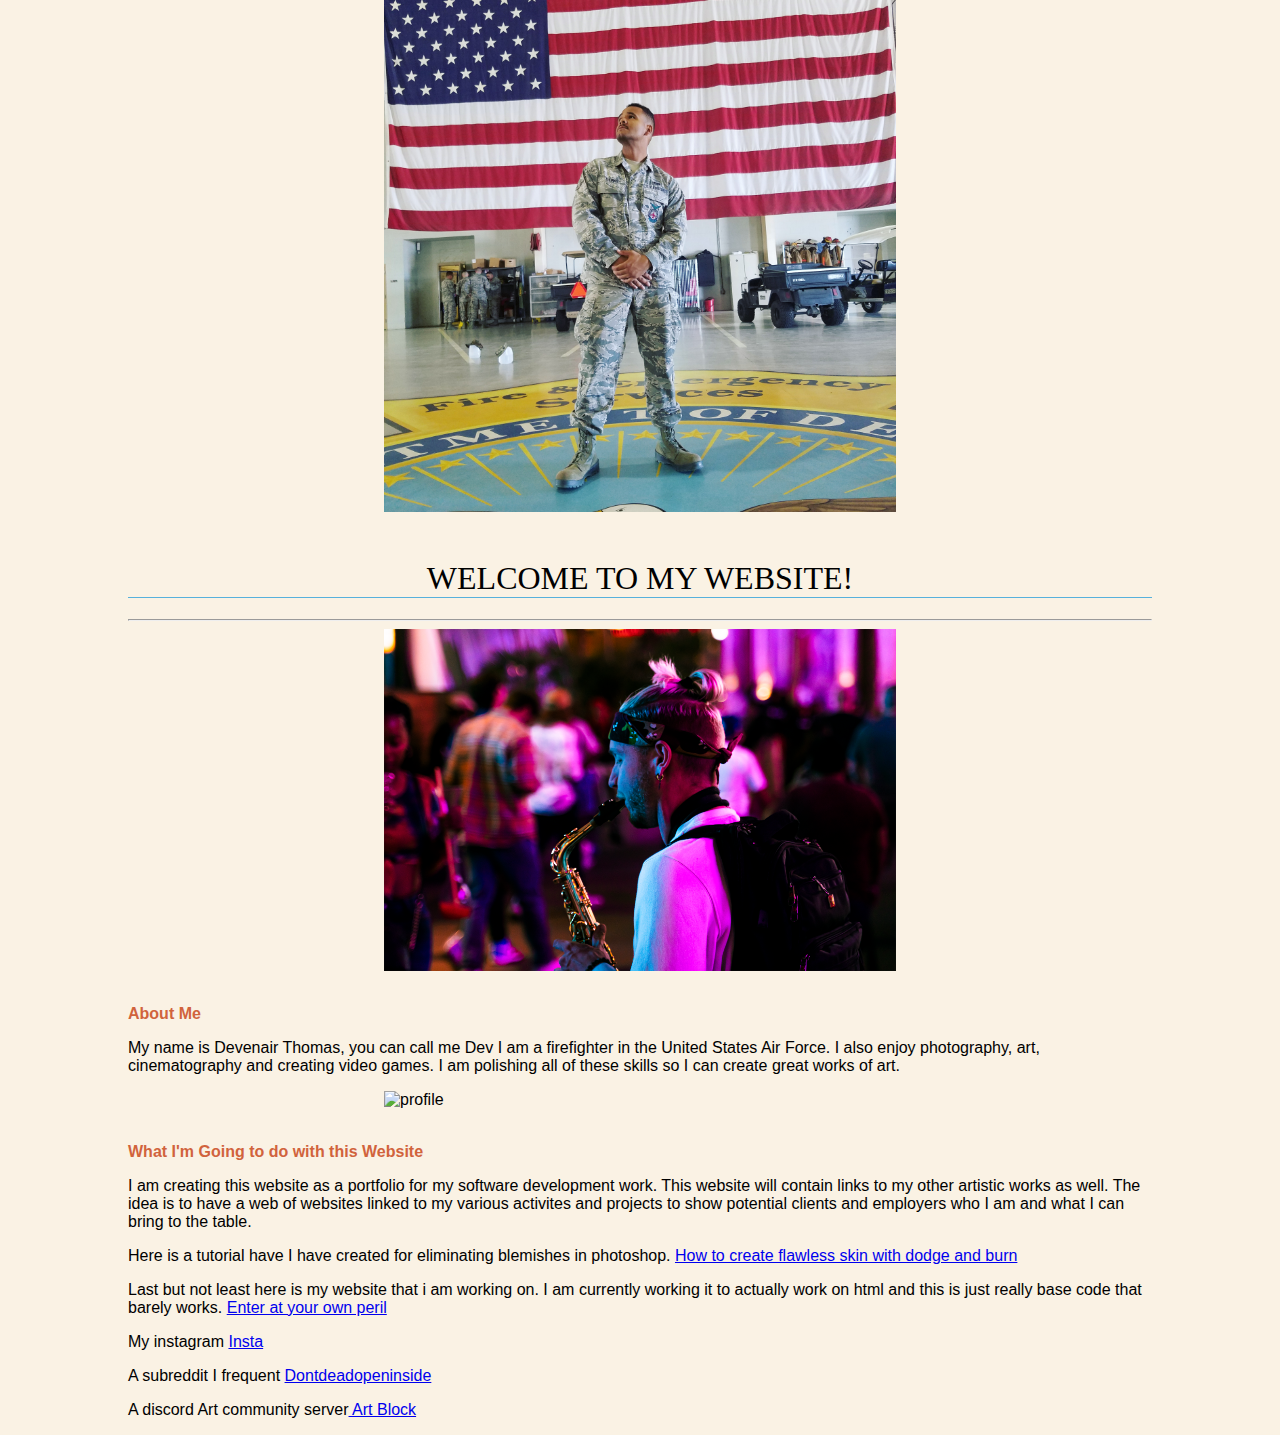
==== commit 0e0bb5d0: "Add files via upload" ====
--- a/index.html
+++ b/index.html
@@ -49,6 +49,10 @@
 		Here is a tutorial have I have created for eliminating blemishes in photoshop.
 		<a href="dode and burn/How to create flawless skin with dodge and burn.html">How to create flawless skin with dodge and burn</a>
 	</p>
+	<p>
+		Last but not least here is my website that i am working on. I am currently working it to actually work on html and this is just really base code that barely works.
+		<a href="Homepage.html"> Enter at your own peril</a>
+	</p>
 
 	<!--paragraphs arranged for links-->
 	<p> My instagram <a href="https://www.instagram.com/livelongstudios/"> Insta </a></p>
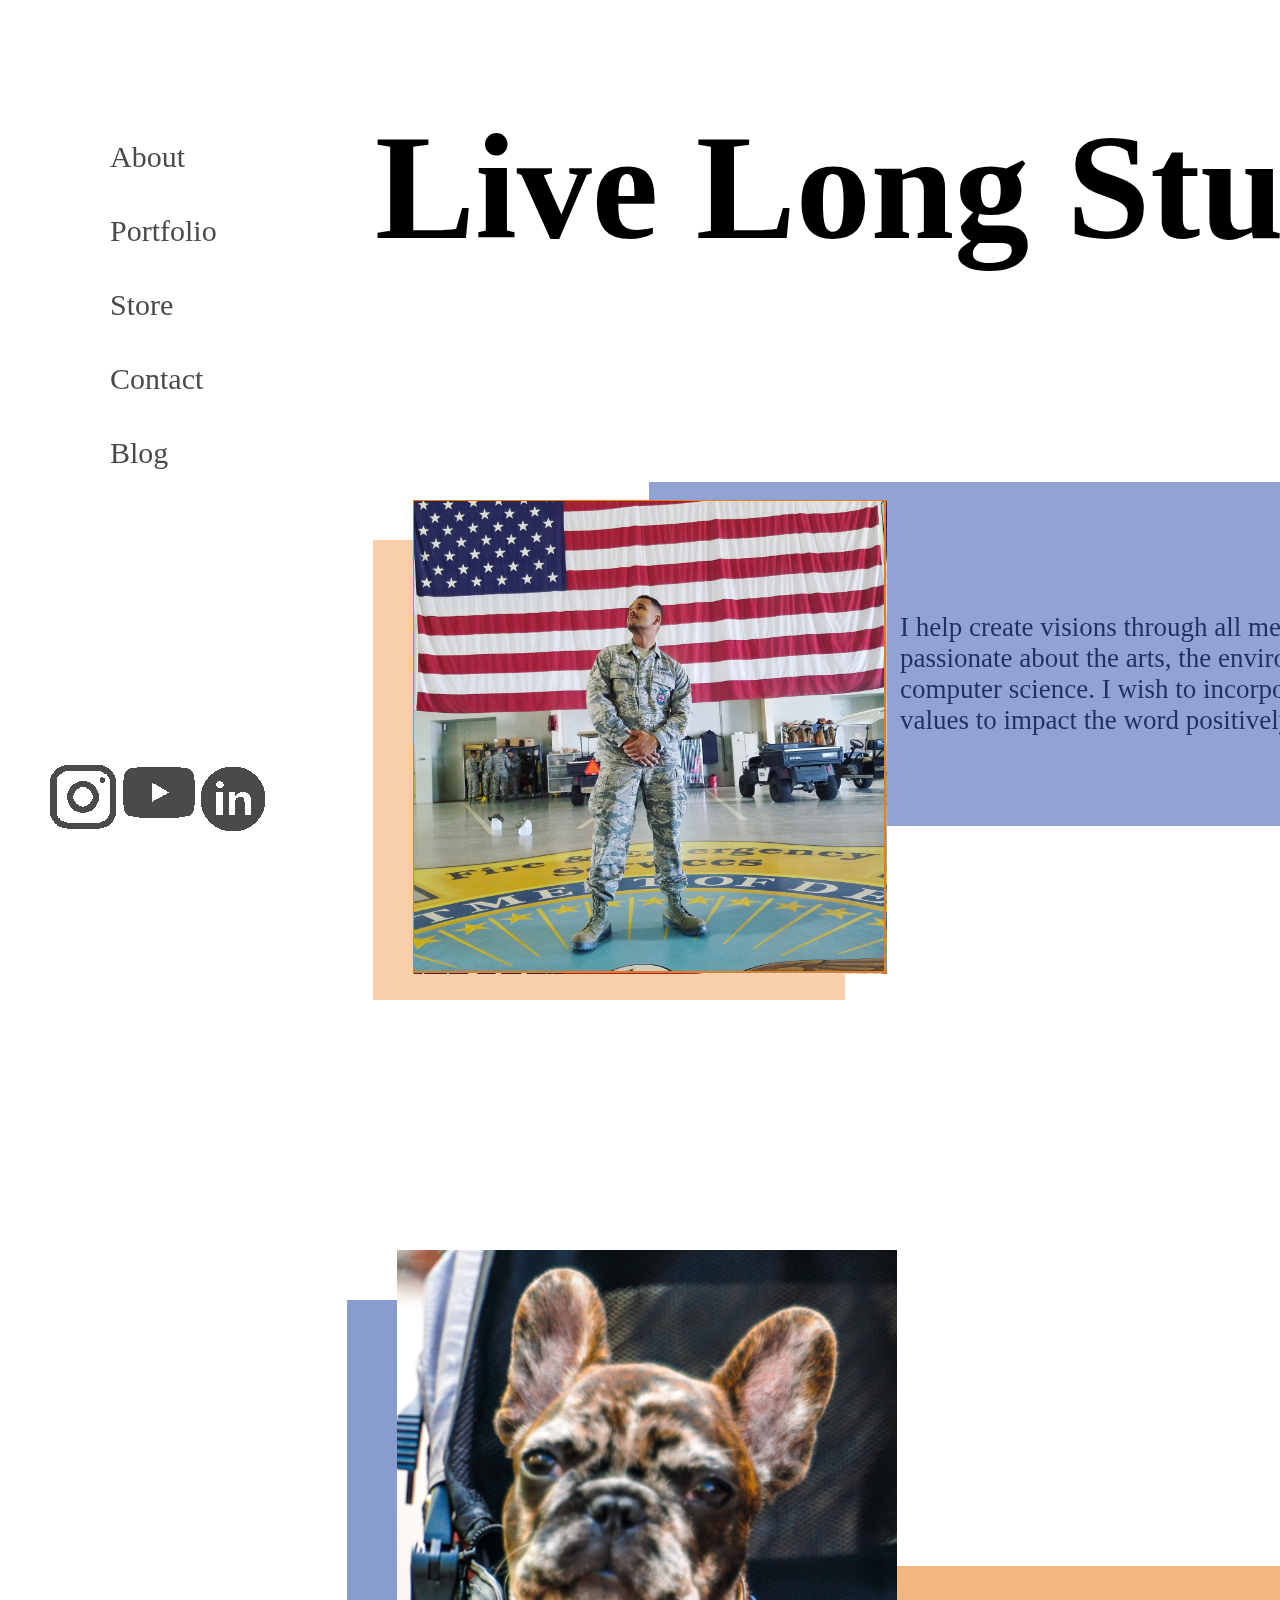
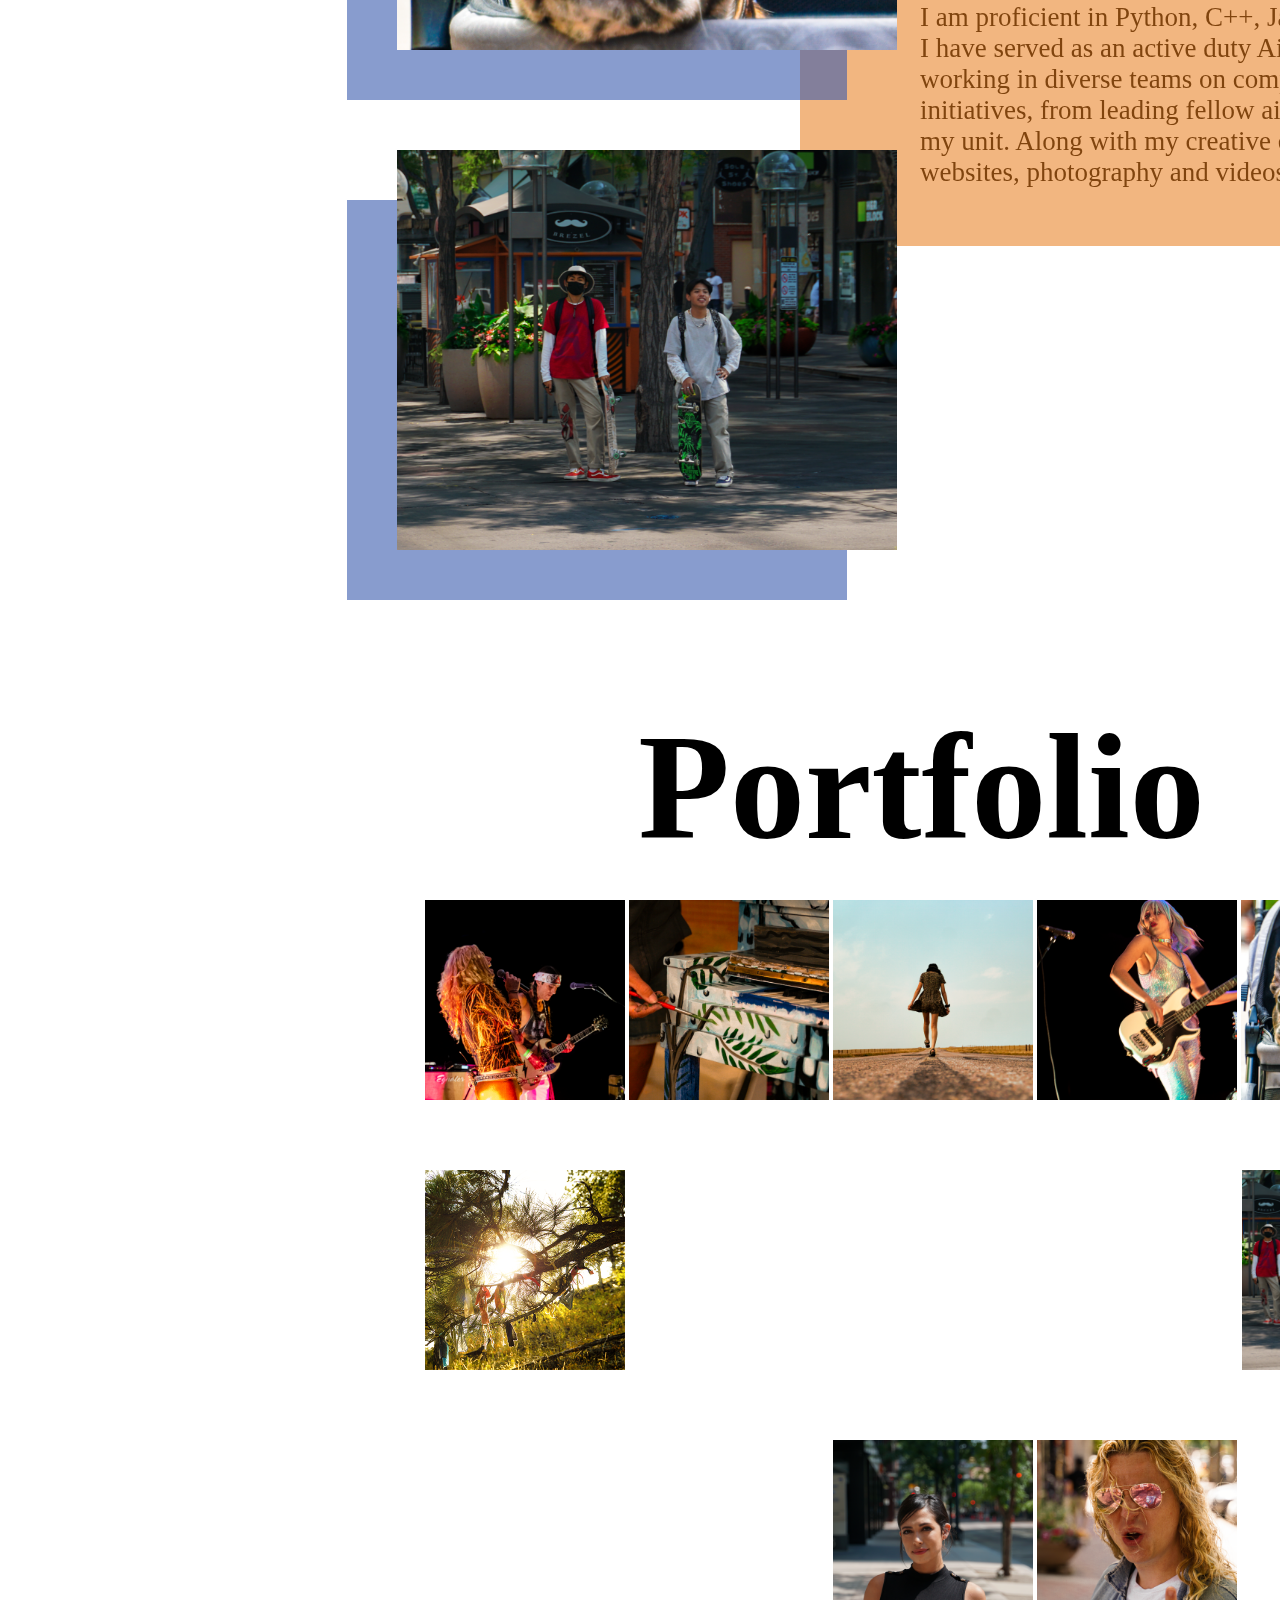
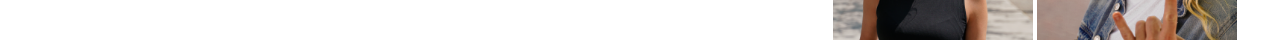
==== commit 74588f44: "Add files via upload" ====
--- a/index.html
+++ b/index.html
@@ -1,66 +1,135 @@
 <!DOCTYPE html>
+<html lang="en">
+<head>
+<meta charset="utf-8">
+<meta name="viewport" content="width=device-width, initial-scale=1.0">
+<title>HomePage</title>
+	<link rel = "stylesheet" href = "css/style.css">
+</head>
+<body>
 
-<html>
+<header>
+	
+	<div class = "headingbar sticky">
+  <nav>
+    <ul>
+		
+      <li> <a href="index.html">About</a> </li>
+      <li> <a href="#portfolio">Portfolio</a> </li>
+      <li> <a href="#">Store</a> </li>
+      <li> <a href="../ContactPage/ContactPage.html">Contact</a> </li>
+      <li> <a href="Blog/Blog.html">Blog</a> </li>
+			
+    </ul>
+  </nav>
+		<div class = "iconlist">
+		<a href="https://www.instagram.com/livelongstudios/"><img src= "img/insta_icon.png" alt = "insta"></a>
+		<a href="https://www.youtube.com/channel/UCokGI0XsgIhtaaH5AWI5q8w"><img src= "img/youtube.png" alt = "youtube"></a>
+		<a href="https://www.linkedin.com/in/deven-thomas-22698421a/"><img src= "img/linkedin.png" alt = "linkedin"></a>
+		</div>
+		</div>
+</header>
+</body>
+	<div class="livelongstudios">
+		<h1>Live Long Studios</h1>
+	</div>
+<div class = "introduction">
+	</div>
+<div class = "About_Me">
+		<p>
+			I help create visions through all mediums. I am very<br>
+			passionate about the arts, the environment, and <br>
+			computer science. I wish to incorporate my ideals and<br>
+			values to impact the word positively. 
+  </p>
+	</div>
+<div class = "About_Me_Background">
+	<svg width="969" height="344">	
+  <rect rx="0" ry="0" x="0" y="0" width = "969" height="344"
+		style="fill:rgba(57,90,174,1);fill-opacity:0.9;stroke-opacity:0.9">
+		</rect>
+		</svg>
+</div>
 
-
-	<!--creating personal website-->
-	<head>
+<div class = "Intro_Background">
+		<svg width="472" height="460">	
+  <rect rx="0" ry="0" x="0" y="0" width = "472" height="472"
+		style="fill:#E87C1B;fill-opacity:0.6;stroke-opacity:0.9">
+		</rect>
+		</svg>	
+	</div>
+	
+	<div class = "introduction">
+		<svg width="472" height="460">	
+  <rect rx="0" ry="0" x="0" y="0" width = "962" height="314"
+		style="fill:#E87C1B;fill-opacity:0.0;stroke-opacity:0.9">
+		</rect>
+		</svg>	
+	</div>
+	<div class = "iconlist sticky">
+		<div class="instaicon"></div>
+		<div class="youtubeicon"></div>
+		<div class="linkedinicon"></div>
+	</div>
+	
+	<div class = "About_Me_Again">
+		<p>
+		I am proficient in Python, C++, Java, SQL, and Access languages.<br>
+		I have served as an active duty Air Force firefighter for 4 years<br>
+		working in diverse teams on complicated projects. I've led many<br>
+		initiatives, from leading fellow airmen to creating a database for <br>
+		my unit. Along with my creative endeavors creating art, <br>
+		websites, photography and videos (music videos and short films).
+		</p>
+	</div>
+	
+	<div class = "About_Me_Again_Background">
+		<svg width="969" height="344">	
+  <rect rx="" ry="0" x="" y="0" width = "980" height="280"
+		style="fill:#E87C1B;fill-opacity:0.9;stroke-opacity:0.9;">
+		</rect>
+		</svg>
+	</div>
+	
+	<div class = "picture_background_skate" viewBox = "0 0 500 432">
+	</div>
+	<div class="skateboard" viewBox="0 0 500 432">
+	</div>
+	
+	<div class = "picture_background_dog" viewBox="0 0 674 472">
+	</div>
+	<div class="dog" viewBox="0 0 674 432">
+	</div>
+	
+	<div class = "portfolio_text" id="portfolio">
+		<h1>Portfolio</h1>
+	</div>
+	
+	<div class="portfolio_list">
+		<div class="card_2"></div>		
+		<div class="card_4"></div>
+		<div class="card_1"></div>
+		<div class="card_3"></div>
+		<div class="card_5"></div>
+</div>
+	<div class = "video_align"> <iframe width="560" height="315" src="https://www.youtube.com/embed/xSx13lZGVUE" title="YouTube video player" frameborder="0" allow="accelerometer; autoplay; clipboard-write; encrypted-media; gyroscope; picture-in-picture" allowfullscreen></iframe></div>
+	
+	<div class="portfolio_list2">		
 		
-		<meta charset="utf-8">
-		<title>Personal Portfolio</title> <!--Title of Website-->
-	</head>
-		<!--style of website-->
-		<!--creating center and responsive class-->
-		<style> 
-		.center{
-			display: block;
-			margin-left: auto;
-			margin-right: auto;
-			width: 50%;
-		}
-		.responsive{
-			width: 50%;
-			height: auto;
-
-		}
-
-
-		body {  background-color: #faf2e4;  margin: 0 10%;  font-family: sans-serif;  }h1 {  text-align: center;  font-family: serif;  font-weight: normal;  text-transform: uppercase;  border-bottom: 1px solid #57b1dc;  margin-top: 30px;}
-
-		h3 {  color: #d1633c;  font-size: 1em;} </style> 
+		<div class="card_9"></div>
+		<div class="card_8"></div>
+		<div class="card_6"></div>	
+		<div class="card_7"></div>
+		<div class="card_10"></div>
+</div>
+	<div class="portfolio_list3">			
+		<div class="card_11"></div>
+</div>
+	<div class="portfolio_list4">				
+		<div class="card_12"></div>
+</div>
 	
-	<img src = "deven.jpg" alt="profile"class="responsive center"><br>
-	<h1>Welcome to my Website!</h1> <!--welcome message-->
-	<hr>
-	<img src = "sax.png" alt="profile"class="responsive center"><br>
-
-	<h3>About Me</h3>
-	<p> <!--paragraph 1-->
-	My name is Devenair Thomas, you can call me Dev I am a firefighter in the United States Air Force. I also enjoy photography, art, cinematography and creating video games. I am polishing all of these skills so I can create great works of art.
-	</p>
-
-	<img src = "rockstack.5.png" alt="profile"class="responsive center"><br>
-
-	<h3>What I'm Going to do with this Website</h3>
-	<p> <!--paragraph 2-->
-	I am creating this website as a portfolio for my software development work. This website will contain links to my other artistic works as well. The idea is to have a web of websites linked to my various activites and projects to show potential clients and employers who I am and what I can bring to the table.
-	</p>
-	<p>
-		Here is a tutorial have I have created for eliminating blemishes in photoshop.
-		<a href="dode and burn/How to create flawless skin with dodge and burn.html">How to create flawless skin with dodge and burn</a>
-	</p>
-	<p>
-		Last but not least here is my website that i am working on. I am currently working it to actually work on html and this is just really base code that barely works.
-		<a href="Homepage.html"> Enter at your own peril</a>
-	</p>
-
-	<!--paragraphs arranged for links-->
-	<p> My instagram <a href="https://www.instagram.com/livelongstudios/"> Insta </a></p>
-
-	<p> A subreddit I frequent <a href="https://www.reddit.com/r/dontdeadopeninside/"> Dontdeadopeninside</a></p>
-
-	<p> A discord Art community server<a href="https://disboard.org/server/708036732997730407"> Art Block</a></p>
-
-
-
-<html>+	<div class = "landing_page">
+		
+	</div>	
+</html>
--- a/css/style.css
+++ b/css/style.css
@@ -0,0 +1,384 @@
+body{
+	margin:0;
+	font-wieght:300;
+}
+.sticky {
+  		position: fixed;
+  		top: 0;
+  		width: 100%
+	}
+	.sticky + .content {
+  		padding-top: 102px;
+	}
+
+.headingbar{
+	width:80%;
+	top:-50px;
+	margin: 0 auto;
+}
+
+header{
+	background: #C1BCB2;
+}
+header::after{
+	content:'';
+	display: table;
+	clear: both;
+}
+nav ul{
+	margin:0;
+	list-style: none;
+}
+.instaicon {
+	display:block;
+        background-image: url("../img/insta_icon.png");
+    }
+
+    .youtubeicon{
+        background-image: url("../img/youtube.png");
+    }
+.linkedinicon{
+	display:block;
+	background-image: url("../img/linkedin.png");
+}
+nav li{
+	top:170px;
+	margin-left: 70px;
+	padding-top: 20px;
+	padding-bottom: 20px;
+	position:relative;
+}
+nav a{
+	color: #4A4A4A;
+	text-decoration: none;
+	font-size: 30px;
+	font-weight: 400;
+}
+nav a:hover{
+	color:rgba(57,90,174,1.00);
+}
+nav a::before{
+	content:'';
+	display:block;
+	height: 5px;
+	width: 0%;
+	background-color: rgba(57,90,174,1.00);	
+	position: absolute;
+	transition: all ease-in-out 250ms;
+	top: 5px;
+}
+nav a:hover:before{
+	width:10%;
+}
+.landing_page{
+	background: url("../img/HomePage.png")no-repeat center center fixed;  
+  -webkit-background-size: cover;
+  -moz-background-size: cover;
+  -o-background-size: cover;
+  background-size: cover;
+	
+}
+#bg {
+  position: fixed; 
+  top: -50%; 
+  left: -50%; 
+  width: 200%; 
+  height: 200%;
+}
+#bg img {
+  position: absolute; 
+  top: 0; 
+  left: 0; 
+  right: 0; 
+  bottom: 0; 
+  margin: auto; 
+  min-width: 50%;
+  min-height: 50%;
+}
+.livelongstudios{
+	left: 200px;
+    top: 0px;
+	margin-left: 175px;
+    position: absolute;
+    overflow: visible;
+    width: 693px;
+    white-space: nowrap;
+    text-align: center;
+    font-family: Alegreya;
+    font-style: normal;
+    font-weight: normal;
+    font-size: 75px;
+    color: rgba(0,0,0,1.00);
+}
+.About_Me{
+	left: 900px;
+    top: 585px;
+    position: absolute;
+    overflow: visible;
+    width: 693px;
+    white-space: nowrap;
+    text-align: left;
+    font-family: Roboto Slab;
+    font-style: normal;
+    font-weight: 400;
+    font-size: 27px;
+    color: rgba(0,0,0,1.00);
+		}
+.About_Me_Again{
+	left: 920px;
+    top: 1575px;
+    position: absolute;
+    width: 897px;
+    white-space: nowrap;
+    text-align: left;
+    font-family: Roboto Slab;
+    font-style: normal;
+    font-weight: normal;
+    font-size: 27px;
+    color: rgba(0,0,0,1.00);
+}
+.About_Me_Again_Background{
+	position: absolute;
+	overflow: visible;
+    width: 969px;
+    height: 300px;
+    left: 800px;
+    top: 1566px;
+	opacity: 0.61;
+	fill: #E87C1B;
+}
+
+.About_Me_Background{
+	position: absolute;
+    overflow: visible;
+    width: 969px;
+    height: 380px;
+    left: 649px;
+    top: 482px;
+	opacity: 0.61;
+	fill: rgba(57,90,174,1);
+	border-sizing:border-box;
+}
+.introduction{
+	background-image:url("../img/Profile pic.png");
+	position:absolute;
+	width:472px;
+	height:472px;
+	top:500px;
+	left:413px;
+	overflow: visible;
+	padding:1px;
+}
+.Intro_Background{
+	position: absolute;
+    overflow: visible;
+    width: 472px;
+    height: 472px;
+    left: 373px;
+    top: 540px;
+	opacity: 0.61;
+	fill: #E87C1B;
+	border-sizing:border-box;
+}
+.dog{
+	background-image: url("../img/dogincarrige.png");
+	position: absolute;
+    width: 500px;
+    height: 400px;
+    left: 397px;
+    top: 1250px;
+    overflow: visible;
+}
+.skateboard{
+	background-image: url("../img/FINALSKATEBOARDERDUDESCROP.png");
+	position: absolute;
+    width: 500px;
+    height: 400px;
+    left: 397px;
+    top: 1750px;
+    overflow: visible;
+}
+	.picture_background_dog{
+		position:absolute;
+		width:500px;
+		height: 400px;
+		top:1300px;
+		left:347px;
+		opacity:0.6;
+		background:rgba(57,90,174,1.00);
+		
+	}
+.picture_background_skate{
+	position:absolute;
+		width:500px;
+		height:400px;
+		top:1800px;
+		left:347px;
+		opacity:0.6;
+		background:rgba(57,90,174,1.00);
+}
+.portfolio_text{
+	left: 400px;
+    top: 2200px;
+	margin-left: 175px;
+    position: absolute;
+    overflow: visible;
+    width: 693px;
+    white-space: nowrap;
+    text-align: center;
+    font-family: Alegreya;
+    font-style: normal;
+    font-weight: normal;
+    font-size: 75px;
+    color: rgba(0,0,0,1.00);
+}
+.portfolio_list {
+	top:2500px;
+	left:425px;
+	position:absolute;
+  white-space: nowrap;
+}
+.portfolio_list2{
+	top:3040px;
+	left:425px;
+	position:absolute;
+  white-space: nowrap;
+}
+.portfolio_list3{
+	top:2770px;
+	left:425px;
+	position:absolute;
+  white-space: nowrap;
+}
+.portfolio_list4{
+	top:2770px;
+	left:1242px;
+	position:absolute;
+  white-space: nowrap;
+}
+.iconlist{
+	top:800px;
+	left:50px;
+	padding-top:5px;
+	padding-bottom: 5px;
+	position:absolute;
+  white-space: nowrap;
+}
+	.card_1 {
+		background-image: url("../img/manniwalking.png");
+		height:200px;
+		width:200px;
+		background-size: 200px;
+		left:5px;
+    display: inline-block;
+  }
+.card_2 {
+		background-image: url("../img/lovestallion4212.png");
+		height:200px;
+		width:200px;
+	background-size: 200px;
+		left:5px;
+    display: inline-block;
+  }
+.card_3 {
+		background-image: url("../img/lovestallion3964.png");
+		height:200px;
+		width:200px;
+	background-size: 200px;
+		left:5px;
+    display: inline-block;
+  }
+.card_4 {
+		background-image: url("../piano painting 3.png");
+		height:200px;
+		width:200px;
+	background-size: 200px;
+		left:5px;
+    display: inline-block;
+  }
+.card_5 {
+		background-image: url("../dogincarrige.png");
+		height:200px;
+		width:200px;
+	background-size: 200px;
+		left:5px;
+    display: inline-block;
+  }
+.card_6 {
+		background-image: url("../img/DSC00803.png");
+		height:200px;
+		width:200px;
+	background-size: 200px;
+		left:5px;
+    display: inline-block;
+  }
+.card_7 {
+		background-image: url("../07272020UPLOAD.png");
+		height:200px;
+		width:200px;
+	background-size: 200px;
+		left:5px;
+    display: inline-block;
+  }
+.card_8 {
+		background-image: url("../img/newmannipeace.png");
+		height:200px;
+		width:200px;
+	background-size: 200px;
+		left:5px;
+    display: inline-block;
+  }
+.card_9 {
+		background-image: url("../img/rockstack.png");
+		height:200px;
+		width:200px;
+	background-size: 200px;
+		left:5px;
+    display: inline-block;
+  }
+.card_10 {
+		background-image: url("../img/newsax.png");
+		height:200px;
+		width:200px;
+	background-size: 200px;
+		left:5px;
+    display: inline-block;
+  }
+.card_11 {
+		background-image: url("../img/prayer1.png");
+		height:200px;
+		width:200px;
+	background-size: 200px;
+		left:5px;
+  }
+.card_12 {
+		background-image: url("../img/FINALSKATEBOARDERDUDESNEWCROP.png");
+		height:200px;
+		width:200px;
+	background-size: 200px;
+		left:5px;
+  }
+.card_13 {
+		background-image: url("../img/prayer1.png");
+		height:200px;
+		width:200px;
+	background-size: 200px;
+		left:5px;
+  }
+.card_14 {
+		background-image: url("../img/prayer1.png");
+		height:200px;
+		width:200px;
+	background-size: 200px;
+		left:5px;
+  }
+.responsive{
+			width: 50%;
+			height: auto;
+
+		}
+.video_align{
+	position: absolute;
+	left:652px;
+	top:2710px;
+}
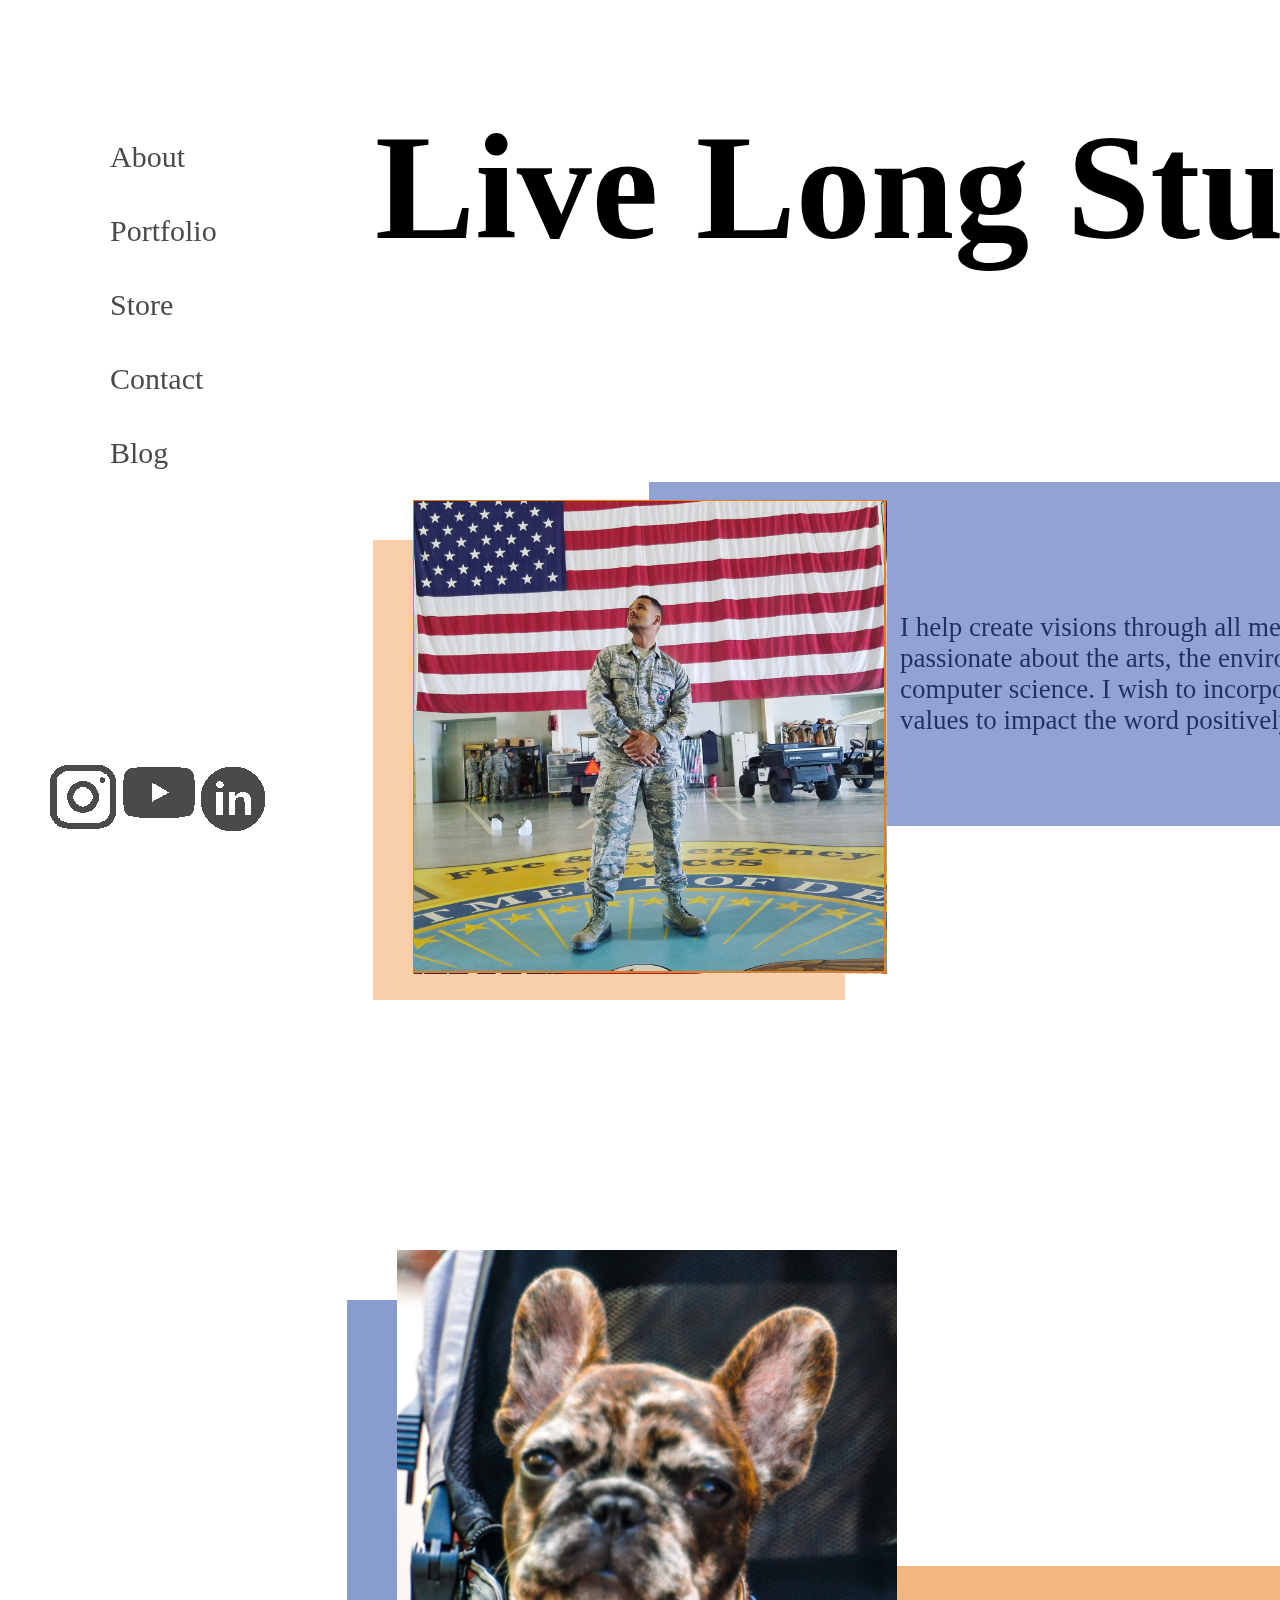
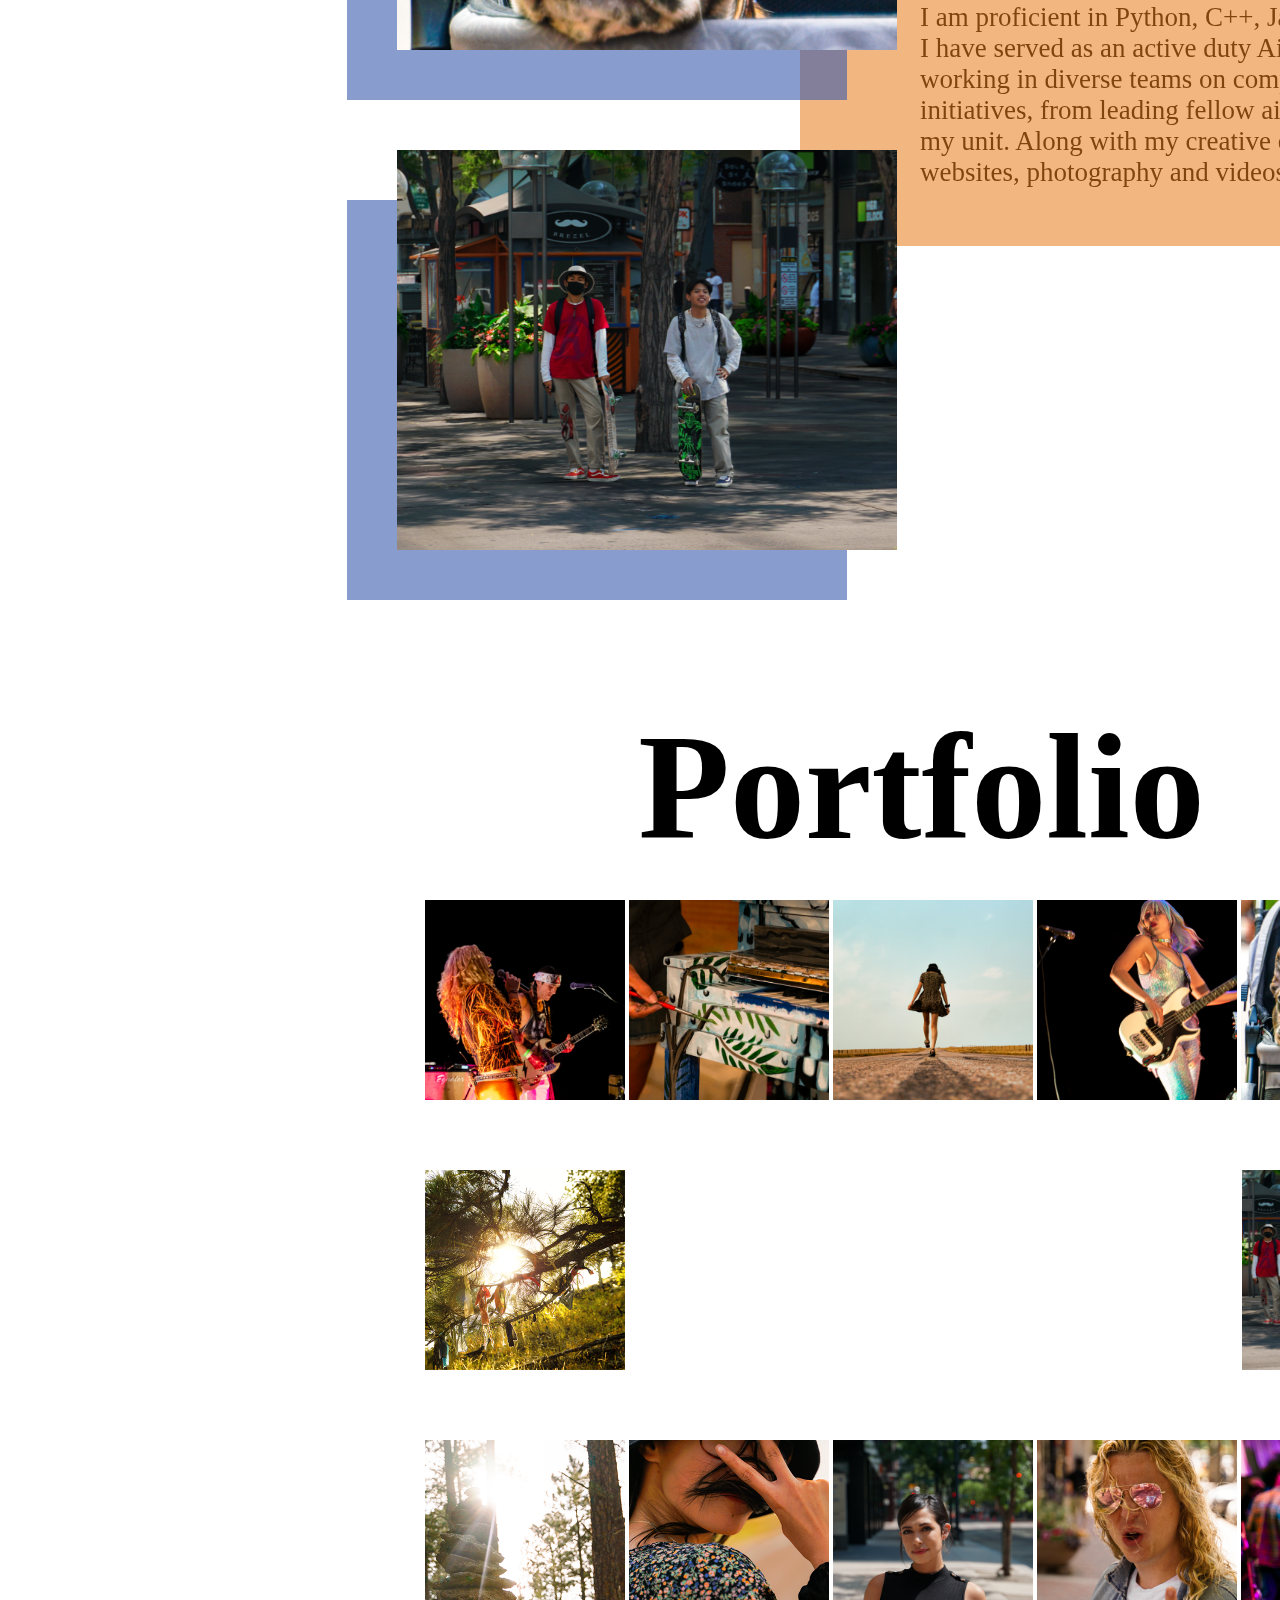
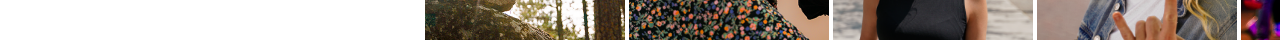
==== commit d839d64a: "Add files via upload" ====
--- a/index.html
+++ b/index.html
@@ -1,9 +1,9 @@
 <!DOCTYPE html>
-<html lang="en">
-<head>
+<html lang="en"><head>
 <meta charset="utf-8">
 <meta name="viewport" content="width=device-width, initial-scale=1.0">
 <title>HomePage</title>
+	<!-- name devenair Thomas, CSCI 434 WebPRogramming, 10/31/2021, Index/Home-->
 	<link rel = "stylesheet" href = "css/style.css">
 </head>
 <body>
@@ -16,8 +16,8 @@
 		
       <li> <a href="index.html">About</a> </li>
       <li> <a href="#portfolio">Portfolio</a> </li>
-      <li> <a href="#">Store</a> </li>
-      <li> <a href="../ContactPage/ContactPage.html">Contact</a> </li>
+      <li> <a href="Store/Store.html">Store</a> </li>
+      <li> <a href="ContactPage/ContactPage.html">Contact</a> </li>
       <li> <a href="Blog/Blog.html">Blog</a> </li>
 			
     </ul>
